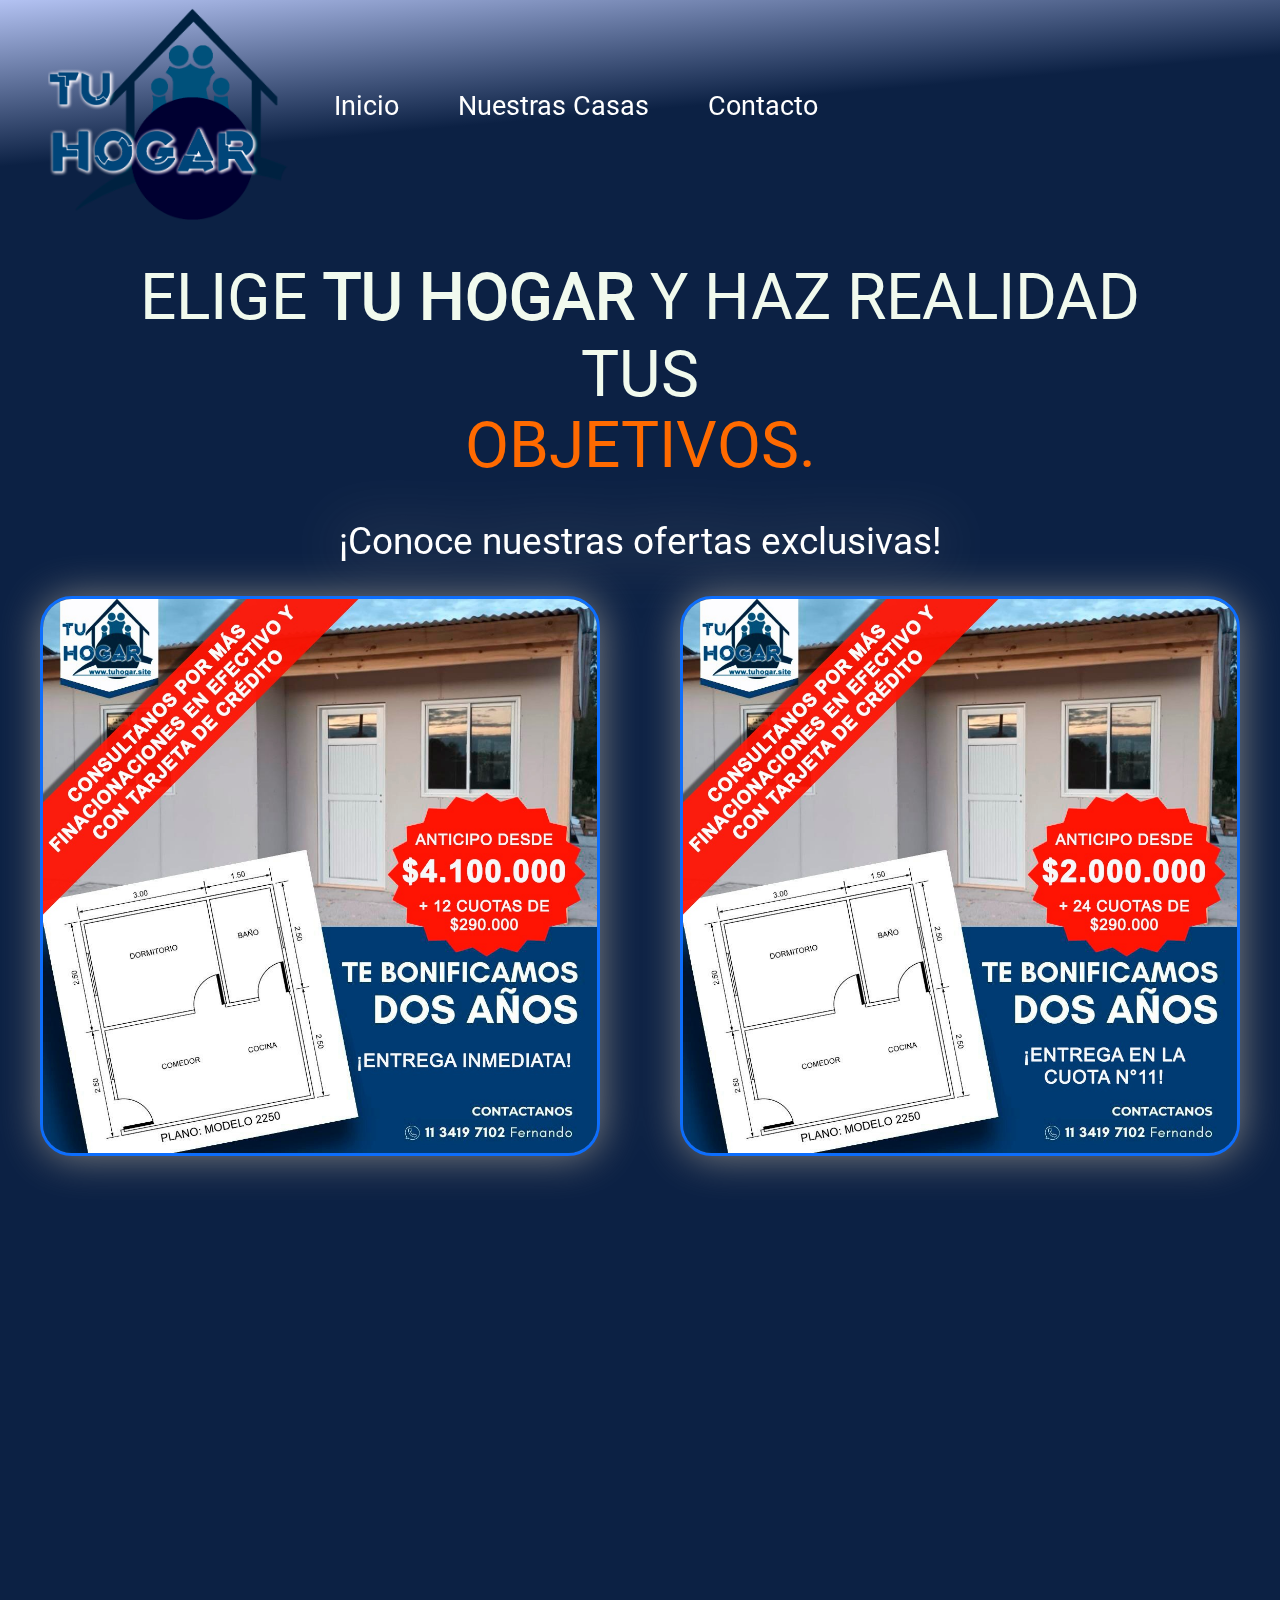
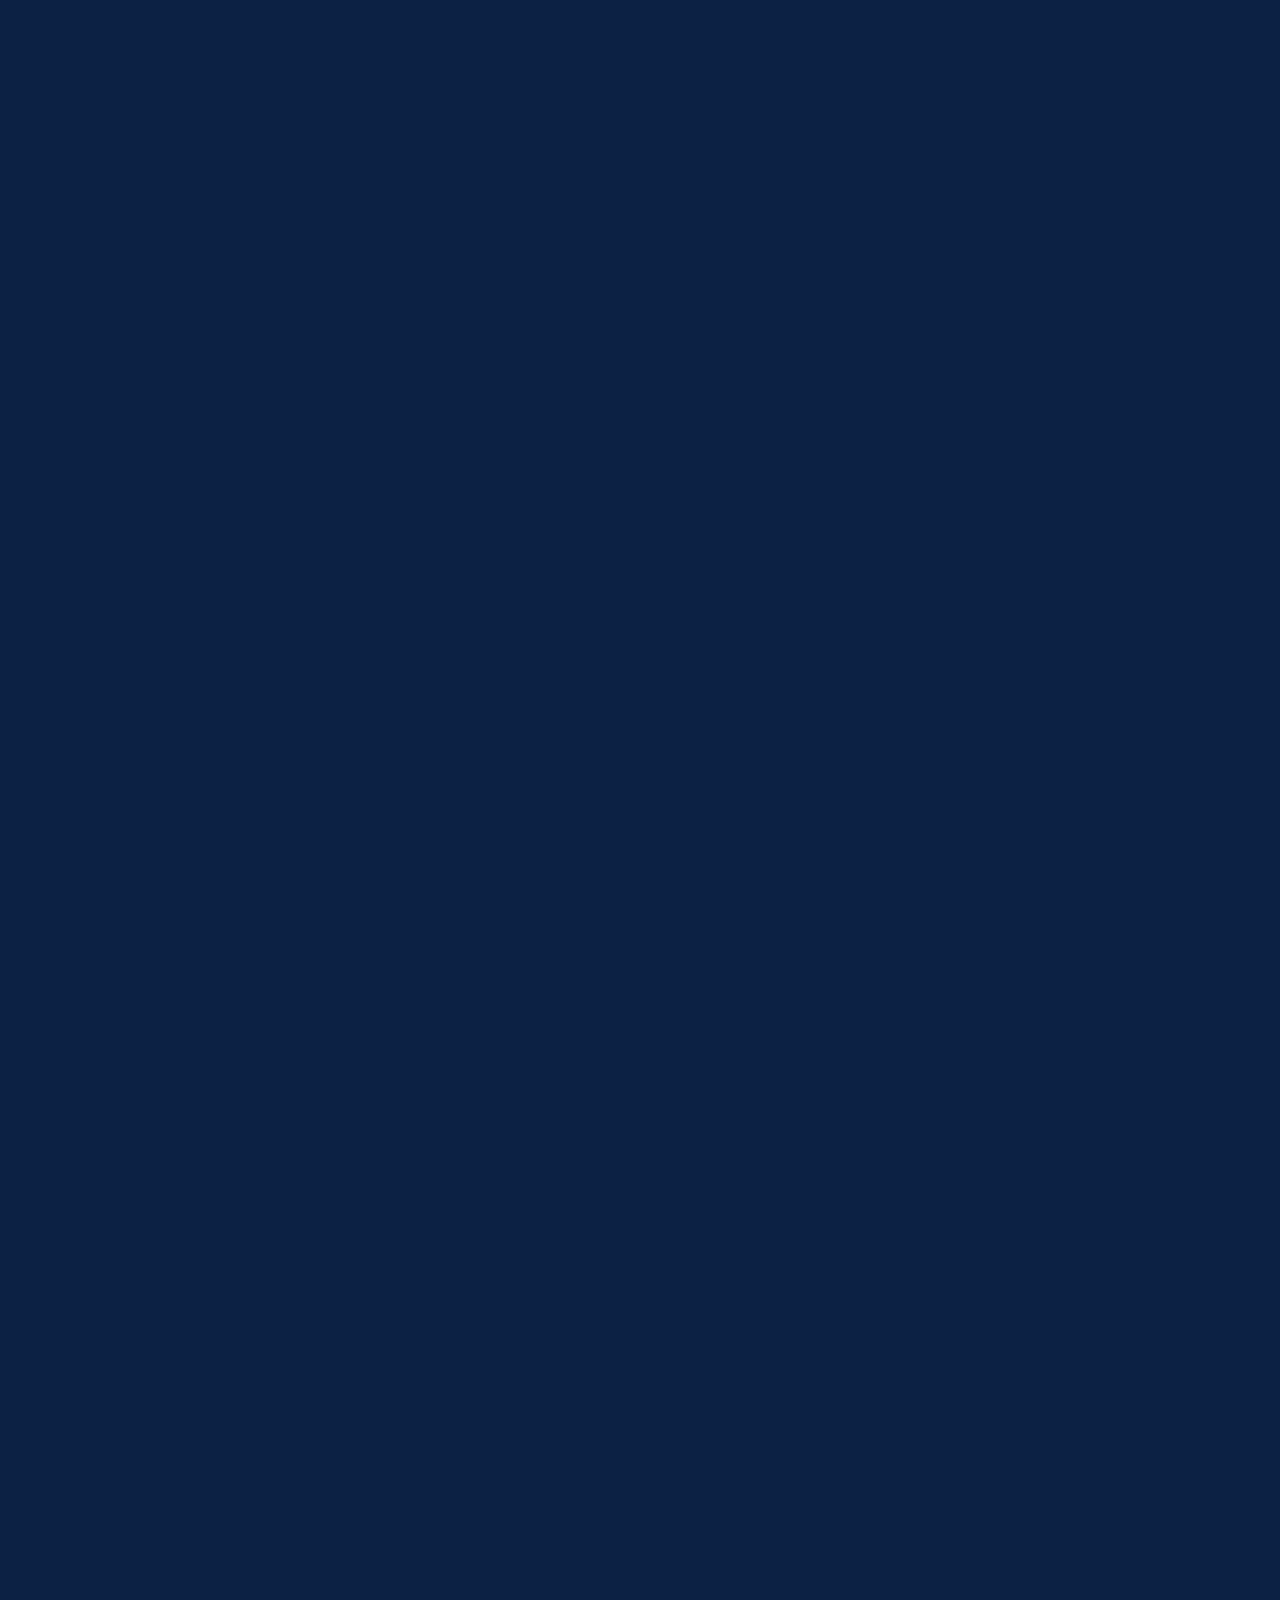
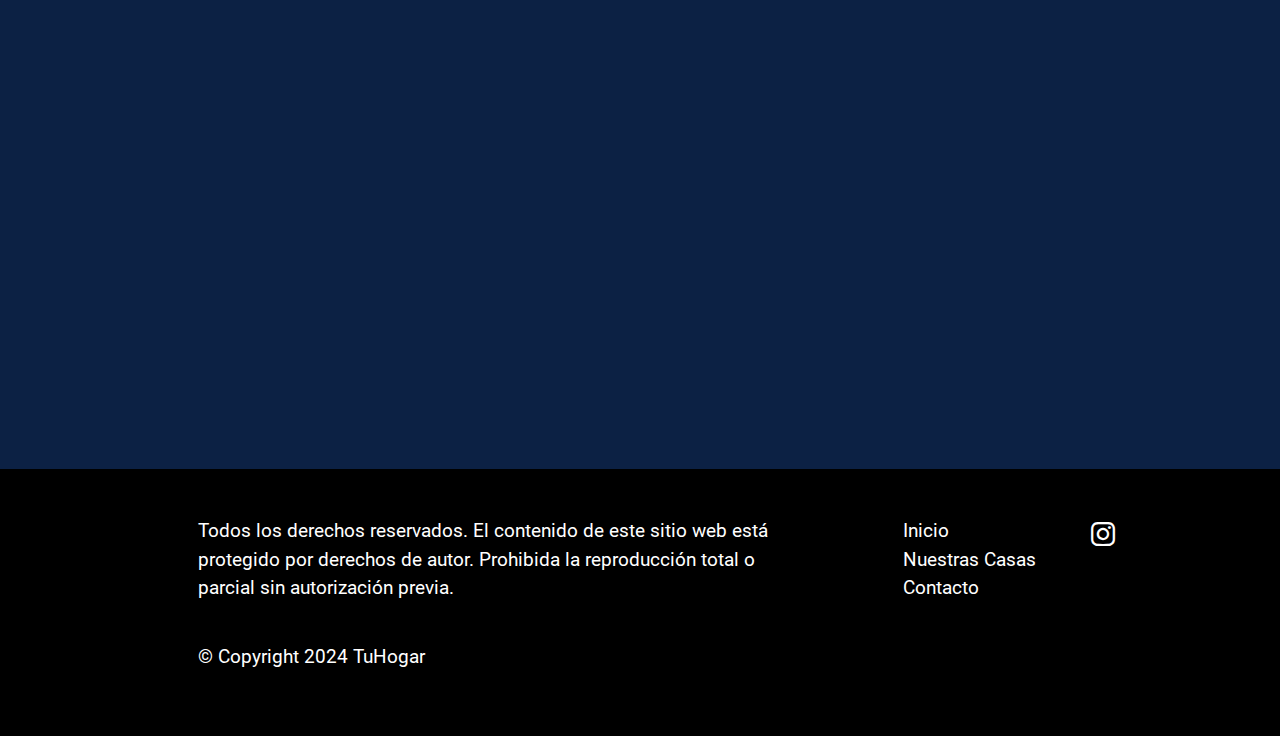
==== pages/casas.html @ a359ee70 "vuelta a version 2.0, cambio de metodologia publicidad en pagina" ====
<!DOCTYPE html>
<html lang="en">
<head>
    <meta charset="UTF-8">
    <meta name="viewport" content="width=device-width, initial-scale=1.0">
    <title>TuHogar</title>
    <meta name="description" content="Explora nuestra amplia selección de planos y casas disponibles en TuHogar. Encuentra el diseño perfecto para tu estilo de vida y necesidades. Descubre opciones innovadoras y calidad excepcional en cada detalle.">
    <meta name="keywords" content="Planos de casas, Diseños disponibles, Catálogo de viviendas, Modelos de casas, Selección de hogares, Variados diseños arquitectónicos, Casas en venta, Opciones de construcción, Galería de planos, Amplia oferta residencial">
    <meta name="google-adsense-account" content="ca-pub-9139772835260579">
    <link rel="shortcut icon" href="../images/tu-hogar-2024-logo-recortado.png" type="image/x-icon">
    <link rel="stylesheet" href="https://cdn.jsdelivr.net/npm/bootstrap-icons@1.11.2/font/bootstrap-icons.min.css">
    <link href="https://unpkg.com/aos@2.3.1/dist/aos.css" rel="stylesheet">
    <link rel="stylesheet" href="../css/bootstrap.min.css">
    <link rel="stylesheet" href="../css/estilos.css">
    <script async src="https://pagead2.googlesyndication.com/pagead/js/adsbygoogle.js?client=ca-pub-9139772835260579"
     crossorigin="anonymous"></script>
</head>
<body>
  <header class="encabezado" id="inicio">
    <a href="../index.html"><img src="../images/tu-hogar-2024-logo-recortado.png" alt="Logo Grande" class="logogrande" data-aos="fade-right" data-aos-duration="1800"></a>
    <a href="../index.html"><img src="../images/tu-hogar-2024-logo-recortado.png" alt="Logo Pequeño" class="logopequeno" data-aos="fade-right" data-aos-duration="1800"></a>
    <ul class="menu">
        <li data-aos="fade-down" data-aos-duration="700"><a href="../index.html" class="menu-button">Inicio</a></li>
        <li data-aos="fade-down" data-aos-duration="700"><a href="#inicio" class="menu-button">Nuestras Casas</a></li>
        <li data-aos="fade-down" data-aos-duration="800"><a href="./contacto.html" class="menu-button">Contacto</a></li>
    </ul>
    <nav class="navbar navbar-dark bg-transparent row col-7">
        <div class="container-fluid">
          <a class="navbar-brand" href="#"></a>
          <button class="navbar-toggler" type="button" data-bs-toggle="offcanvas" data-bs-target="#offcanvasDarkNavbar" aria-controls="offcanvasDarkNavbar" aria-label="Toggle navigation">
            <span class="navbar-toggler-icon"></span>
          </button>
          <div class="offcanvas offcanvas-end text-bg-dark" tabindex="-1" id="offcanvasDarkNavbar" aria-labelledby="offcanvasDarkNavbarLabel">
            <div class="offcanvas-header">
              <h5 class="offcanvas-title" id="offcanvasDarkNavbarLabel">TuHogar</h5>
              <button type="button" class="btn-close btn-close-white" data-bs-dismiss="offcanvas" aria-label="Close"></button>
            </div>
            <div class="offcanvas-body">
              <ul class="navbar-nav justify-content-end flex-grow-1 pe-3">
                <li class="nav-item">
                  <a class="nav-link active" aria-current="page" href="../index.html">Inicio</a>
                </li>
                <li class="nav-item">
                  <a class="nav-link" href="#inicio">Nuestras Casas</a>
                </li>
                <li class="nav-item">
                    <a class="nav-link" href="./contacto.html">Contacto</a>
                  </li>
                  </a>
                  </ul>
                </li>
              </ul>
            </div>
          </div>
        </div>
      </nav>
</header>
<!-- <div class="popup">
  <div class="contentBox">
      <div class="titleBox">
      <h1 class="poptitle">¡Imperdible!</h1>
          <button class="close-button">&times;</button>
      </div>
      <div class="imgBx">
        <a href="./oferta2250.html"><img src="../images/Ofertabonificado.png" alt="" class="oferta"></a>
      </div>
  </div>
</div> -->
    <main class="hero3">
      <div class="container">
        <h1 class="textocompleto">Elige <b>tu hogar</b> y haz realidad tus <div class="roller">
          <span id="rolltext" class="rolltext">Objetivos.<br/>
          Aspiraciones.<br/>
          Metas.<br/>
          </div>
          </h1>
        </div>
        <section class="ads2">
          <h2 class="ad-text2" data-aos="fade-right" data-aos-duration="1500">¡Conoce nuestras ofertas exclusivas!</h2>
              <div class="ad-grid2">
                  <div class="ads-div2" >
                    <a href="./oferta2250.html"><img src="../images/publicidades/Ofertabonificado.jpg" alt="Oferta todo bonificado 2 años" class="ad-img2 loyalty" data-aos="fade-down" data-aos-duration="1500"></a>
                    <a href="./oferta22502.html"><img src="../images/publicidades/Ofertabonificado2.jpg" alt="Oferta todo bonificado 2 años cuota 11" class="ad-img2 seguro" data-aos="fade-down" data-aos-duration="1800"></a>
                  </div>
              </div>
          </section>
      <ul class="cards">
        <li class="card-pos1">
          <div href="" class="card card-movement1" data-aos="fade-down" data-aos-duration="1100">
            <img src="../images/image-plano/1500-plano.jpeg" class="card__image" alt="" />
            <div class="card__overlay">
              <div class="card__header">
                <svg class="card__arc" xmlns="http://www.w3.org/2000/svg"><path /></svg>                     
                <div>
                  <h3 class="card__title">Vivienda 15.00m2</h3>
                  <p class="card-text">Un dormitorio.</p>
                  <p class="card-text">Un baño.</p>
                  <br>
                  <button onclick="redirectToPage1()" class="botonquiero">¡Lo quiero!</button>
                </div>
                <div>
                  <a href="../archives/Vivienda-15,00m2.pdf" download="TuHogar Vivienda 15,00m²"  class="botonquiero2">Descargar PDF.</a>
                </div>
              </div>
              <img src="../images/image-desc/1500-desc.jpg" class="card__description"/>  
            </div>
          </div>        
        </li>
        <li class="card-pos2"  data-aos="fade-down" data-aos-duration="1100">
          <div href="" class="card card-movement2">
            <img src="../images/image-plano/2250-plano.jpg" class="card__image" alt="" />
            <div class="card__overlay">
              <div class="card__header">
                <svg class="card__arc" xmlns="http://www.w3.org/2000/svg"><path /></svg>                     
                <div class="card__header-text">
                  <h3 class="card__title">Vivienda 22,50m2</h3>
                  <p class="card-text">Un dormitorio.</p>
                  <p class="card-text">Un baño.</p>
                  <p class="card-text">Cocina/comedor</p>
                  <button onclick="redirectToPage2()" class="botonquiero">¡Lo quiero!</button>
                </div>
                <div>
                  <a href="../archives/Vivienda-22,50m2.pdf" download="TuHogar Vivienda 22,50m²"  class="botonquiero2">Descargar PDF.</a>
                </div>
              </div>
              <img src="../images/image-desc/2250-desc.jpg" class="card__description"/>  
            </div>
          </div>       
        </li>
        <li class="card-pos3">
          <div href="" class="card card-movement3" data-aos="fade-down" data-aos-duration="1100">
            <img src="../images/image-plano/3600-plano.jpg" class="card__image" alt="" />
            <div class="card__overlay">
              <div class="card__header">
                <svg class="card__arc" xmlns="http://www.w3.org/2000/svg"><path /></svg>                     
                <div class="card__header-text">
                  <h3 class="card__title">Vivienda 36,00m2</h3>
                  <p class="card-text">Dos dormitorios.</p>
                  <p class="card-text">Un baño.</p>
                  <p class="card-text">Cocina/comedor.</p>
                  <button onclick="redirectToPage3()" class="botonquiero">¡Lo quiero!</button>
                </div>
                <div>
                  <a href="../archives/Vivienda-36,00m2.pdf" download="TuHogar Vivienda 36,00m²"  class="botonquiero2">Descargar PDF.</a>
                </div>
              </div>
              <img src="../images/image-desc/3600-desc.jpg" class="card__description"/>  
            </div>
          </div>       
        </li>
        <li class="card-pos4">
          <div href="" class="card card-movement4" data-aos="fade-down" data-aos-duration="1100">
            <img src="../images/image-plano/4320-plano.jpg" class="card__image" alt="" />
            <div class="card__overlay">
              <div class="card__header">
                <svg class="card__arc" xmlns="http://www.w3.org/2000/svg"><path /></svg>                     
                <div class="card__header-text">
                  <h3 class="card__title">Vivienda 43,20m2</h3>
                  <p class="card-text">Dos dormitorios.</p>
                  <p class="card-text">Un baño.</p>
                  <p class="card-text">Cocina y comedor</p>
                  <button onclick="redirectToPage4()" class="botonquiero">¡Lo quiero!</button>
                </div>
                <div>
                  <a href="../archives/Vivienda-43,20m2.pdf" download="TuHogar Vivienda 43,20m²"  class="botonquiero2">Descargar PDF.</a>
                </div>
              </div>
              <img src="../images/image-desc/4320-desc.jpg" class="card__description"/>  
            </div>
          </div>        
        </li>
        <li class="card-pos5">
          <div href="" class="card card-movement5" data-aos="fade-down" data-aos-duration="1100">
            <img src="../images/image-plano/5100-plano.jpg" class="card__image" alt="" />
            <div class="card__overlay">
              <div class="card__header">
                <svg class="card__arc" xmlns="http://www.w3.org/2000/svg"><path /></svg>                     
                <div class="card__header-text">
                  <h3 class="card__title">Vivienda 51,00m2</h3>
                  <p class="card-text">Tres dormitorios.</p>
                  <p class="card-text">Dos baños.</p>
                  <p class="card-text">Cocina y comedor.</p>
                  <button onclick="redirectToPage5()" class="botonquiero">¡Lo quiero!</button>
                </div>
                <div>
                  <a href="../archives/Vivienda-51,00m2.pdf" download="Tu Hogar Vivienda 51,00m²"  class="botonquiero2">Descargar PDF.</a>
                </div>
              </div>
              <img src="../images/image-desc/5100-desc.jpg" class="card__description"/>  
            </div>
          </div>        
        </li>
        <li class="card-pos6">
          <div href="" class="card card-movement6" data-aos="fade-down" data-aos-duration="1100">
            <img src="../images/image-plano/5760-plano.jpg" class="card__image" alt="" />
            <div class="card__overlay">
              <div class="card__header">
                <svg class="card__arc" xmlns="http://www.w3.org/2000/svg"><path /></svg>                     
                <div class="card__header-text">
                  <h3 class="card__title">Vivienda 57,60m2</h3>
                  <p class="card-text">Tres dormitorios.</p>
                  <p class="card-text">Un baño.</p>
                  <p class="card-text">Cocina/comedor y living.</p>
                  <button onclick="redirectToPage6()" class="botonquiero">¡Lo quiero!</button>
                </div>
                <div>
                  <a href="../archives/Vivienda-57,60m2.pdf" download="Tu Hogar Vivienda 57,60m²"  class="botonquiero2">Descargar PDF.</a>
                </div>
              </div>
              <img src="../images/image-desc/5760-desc.jpg" class="card__description"/>  
            </div>
          </div>        
        </li>
      </ul>
    </main>
    <footer class="footer">
      <div class="footer-1">
          <p>Todos los derechos reservados. El contenido de este sitio web está protegido por derechos de autor. Prohibida la reproducción total o parcial sin autorización previa.</p>
          <p class="copy">© Copyright 2024  TuHogar</p>
      </div>
      <div class="footerresp">
          <p class="copy">© Copyright 2024  TuHogar</p>
          <p>todos los derechos reservados</p>
      </div>
      <div class="footer-2">
          <ul>
              <li><a href="../index.html" class="footer-button">Inicio</a></li>
              <li><a href="#inicio" class="footer-button">Nuestras Casas</a></li>
              <li><a href="./contacto.html" class="footer-button">Contacto</a></li>
          </ul>
          
      </div>
      <div class="footer-4">
          <ul>
              <li><a href="https://www.instagram.com/tuhogar2024/"><i class="icon-red-social bi bi-instagram footer-button-social"></i></a></li>
          </ul>
      </div>
  </footer>
<script src="../js/bootstrap.bundle.min.js"></script>
<script src="https://unpkg.com/aos@2.3.1/dist/aos.js"></script>
<script>
    AOS.init();
</script>
<script>
      function redirectToPage1() {
    window.location.href = 'https://tuhogar.site/pages/contacto1.html';
}
    function redirectToPage2() {
    window.location.href = 'https://tuhogar.site/pages/contacto2.html';
}
    function redirectToPage3() {
    window.location.href = 'https://tuhogar.site/pages/contacto3.html';
}
    function redirectToPage4() {
    window.location.href = 'https://tuhogar.site/pages/contacto4.html';
}
    function redirectToPage5() {
    window.location.href = 'https://tuhogar.site/pages/contacto5.html';
}
function redirectToPage6() {
    window.location.href = 'https://tuhogar.site/pages/contacto6.html';
}

const popup = document.querySelector(".popup");
const close = document.querySelector(".close-button")

window.onload = function(){
    setTimeout(function(){
        popup.style.display = "block"
    }, 2000)
}

close.addEventListener("click", () => {
    popup.style.display = "none"
})

</script>
</body>
</html>
---- css/estilos.css ----
@font-face {
  font-family: "roboto";
  src: url(../font/Roboto-Regular.ttf);
}
* {
  margin: 0;
  margin-bottom: 0;
  padding: 0;
  box-sizing: border-box;
  font-family: roboto, sans-serif;
}

ul {
  list-style-type: none;
}

.encabezado {
  background: linear-gradient(175deg, #B3C2F2 0%, #0C2144 49%);
  display: flex;
  color: white;
  align-items: center;
  padding: 0.5rem 3rem;
}
.encabezado .logogrande {
  width: 15rem;
}
.encabezado .logopequeno {
  width: 10rem;
  position: relative;
}
.encabezado .navbar {
  position: absolute;
  right: 2rem;
}
.encabezado .navbar .offcanvas-title {
  font-size: 1.8rem;
}
.encabezado .navbar .nav-item {
  font-size: 1.5rem;
}
.encabezado .menu {
  display: flex;
  gap: 2rem;
  font-size: 1.7rem;
}
.encabezado .menu .menu-button {
  color: #ffffff;
  text-decoration: none;
  background: transparent;
  border: none;
  padding: 0.5em 0.5em;
  position: relative;
  transition: 0.5s ease;
  cursor: pointer;
}
.encabezado .menu .menu-button::before {
  content: "";
  position: absolute;
  left: 0;
  bottom: 0;
  height: 2px;
  width: 0;
  background-color: #A24936;
  transition: 0.5s ease;
}
.encabezado .menu .menu-button:hover {
  font-size: 1.85rem;
  transition-delay: 0.3s;
}
.encabezado .menu .menu-button:hover::before {
  width: 100%;
}
.encabezado .menu .menu-button::after {
  content: "";
  position: absolute;
  left: 0;
  bottom: 0;
  height: 0;
  width: 100%;
  background-color: #A24936;
  transition: 0.4s ease;
  z-index: -1;
}
.encabezado .menu .menu-button:hover::after {
  height: 100%;
  transition-delay: 0.4s;
  color: #f0f8ff;
}

@media (min-width: 1193px) {
  .navbar {
    display: none;
  }
  .logopequeno {
    display: none;
  }
}
@media (max-width: 1192px) {
  .menu-button {
    display: none;
  }
  .navbar {
    display: show;
    flex: 19rem;
  }
  .logogrande {
    display: none;
  }
  .logopequeno {
    display: show;
  }
}
.hero {
  background-color: #0C2144;
  color: #ffffff;
  display: grid;
  grid-template-columns: 5fr 1fr 1.2fr;
  /* 5fr 1fr 0.5fr para FHD */
  /* 5fr 1fr 1.2fr para QHD*/
  padding: 2rem;
  text-align: center;
  align-items: center;
  transition: 1s;
  /*bg*/
  /*txt*/
  /*success*/
}
.hero .hero-title {
  font-size: 3rem;
}
.hero .hero-text {
  font-size: 2rem;
  margin-top: 0.5rem;
}
.hero .hero-button {
  display: flex;
  justify-content: space-around;
}
.hero .hero-button-mobile {
  font-size: 2rem;
  display: inline-block;
  color: #ffffff;
  padding: 0.5rem;
  margin-top: 1rem;
  margin-bottom: 1rem;
  border-radius: 2rem;
  text-decoration: none;
  transition: 0.5s;
}
.hero .hero-button-mobile::before {
  margin-left: auto;
}
.hero .hero-button-mobile::after, .hero .hero-button-mobile::before {
  content: "";
  width: 0%;
  height: 3px;
  background: #A24936;
  display: block;
  transition: 0.8s;
}
.hero .hero-button-mobile:hover::after, .hero .hero-button-mobile:hover::before {
  width: 100%;
}
.hero .hero-button-mobile:hover {
  font-size: 2.5rem;
}
.hero .hero-button button {
  width: 550px;
  height: 50px;
  background-color: #0C2144;
  color: #ffffff;
  position: relative;
  overflow: hidden;
  font-size: 2rem;
  letter-spacing: 1px;
  font-weight: 500;
  text-transform: uppercase;
  transition: all 0.5s ease;
  cursor: pointer;
  border: 0;
  display: flex;
  align-items: center;
  justify-content: center;
  text-align: center;
  border-radius: 3px;
}
.hero .hero-button button:before, .hero .hero-button button:after {
  content: "";
  position: absolute;
  width: 0;
  height: 2px;
  background-color: #44d8a4;
  transition: all 0.3s cubic-bezier(0.35, 0.1, 0.25, 1);
}
.hero .hero-button button:before {
  right: 0;
  top: 0;
  transition: all 0.5s cubic-bezier(0.35, 0.1, 0.25, 1);
}
.hero .hero-button button:after {
  left: 0;
  bottom: 0;
}
.hero .hero-button button span {
  width: 100%;
  height: 100%;
  position: absolute;
  left: 0;
  top: 0;
  margin: 0;
  padding: 0;
  z-index: 1;
}
.hero .hero-button button span:before, .hero .hero-button button span:after {
  content: "";
  position: absolute;
  width: 2px;
  height: 0;
  background-color: #31be8d;
  transition: all 0.3s cubic-bezier(0.35, 0.1, 0.25, 1);
}
.hero .hero-button button span:before {
  right: 0;
  top: 0;
  transition: all 0.5s cubic-bezier(0.35, 0.1, 0.25, 1);
}
.hero .hero-button button span:after {
  left: 0;
  bottom: 0;
}
.hero .hero-button button p {
  padding: 0;
  margin: 0;
  transition: all 0.4s cubic-bezier(0.35, 0.1, 0.25, 1);
  position: absolute;
  width: 100%;
  height: 100%;
}
.hero .hero-button button p:before, .hero .hero-button button p:after {
  position: absolute;
  width: 100%;
  transition: all 0.4s cubic-bezier(0.35, 0.1, 0.25, 1);
  z-index: 1;
  left: 0;
}
.hero .hero-button button p:before {
  content: attr(data-title);
  top: 50%;
  transform: translateY(-50%);
}
.hero .hero-button button p:after {
  content: attr(data-text);
  top: 150%;
  color: #ffffff;
}
.hero .hero-button button:hover:before, .hero .hero-button button:hover:after {
  width: 100%;
}
.hero .hero-button button:hover span {
  z-index: 1;
}
.hero .hero-button button:hover span:before, .hero .hero-button button:hover span:after {
  height: 100%;
}
.hero .hero-button button:hover p:before {
  top: -100%;
  transform: rotate(0deg);
}
.hero .hero-button button:hover p:after {
  top: 50%;
  transform: translateY(-50%);
}
.hero .hero-button button.start {
  background-color: #44d8a4;
  box-shadow: 0px 5px 10px -10px rgba(0, 0, 0, 0.2);
  transition: all 0.2s ease;
}
.hero .hero-button button.start p:before {
  top: -50%;
  transform: rotate(5deg);
}
.hero .hero-button button.start p:after {
  color: white;
  transition: all 0s ease;
  content: attr(data-start);
  top: 50%;
  transform: translateY(-50%);
  animation: start 0.3s ease;
  animation-fill-mode: forwards;
}
@keyframes start {
  from {
    top: -50%;
  }
}
.hero .hero-button button.start:hover:before, .hero .hero-button button.start:hover:after {
  display: none;
}
.hero .hero-button button.start:hover span {
  display: none;
}
.hero .hero-button button:active {
  outline: none;
  border: none;
}
.hero .hero-button button:focus {
  outline: 0;
}

.render1 {
  width: 45rem;
  border: solid 1rem;
  border-color: rgba(179, 194, 242, 0.1882352941);
  transition: 1s;
}

.bi-arrow-down-short {
  font-size: 4rem;
  margin: 0;
  padding: 0;
}

@media (max-width: 1305px) {
  .hero-grid {
    grid-template-columns: 1fr 1fr;
    grid-template-rows: 1fr 1fr;
    row-gap: 0rem;
  }
  .hero-left-grid {
    grid-column: 1/3;
    grid-row: 1/2;
  }
  .render-grid {
    position: relative;
    width: 45rem;
    bottom: 5rem;
  }
  .hero-right-grid {
    grid-row: 2/3;
    grid-column: 1/3;
  }
}
@media (max-width: 1110px) {
  .render-grid {
    width: 35rem;
    bottom: 2rem;
  }
}
@media (max-width: 592px) {
  .hero .hero-grid {
    grid-template-columns: 1fr 1fr;
    grid-template-rows: 1fr 1fr;
    row-gap: 1rem;
  }
  .hero .hero-left-grid {
    grid-column: 1/3;
    grid-row: 1/2;
  }
  .hero .render-grid {
    width: 30rem;
  }
  .hero .hero-right-grid {
    grid-row: 2/3;
    grid-column: 1/3;
  }
}
@media (min-width: 564px) {
  .hero .hero-button-mobile1 {
    display: none;
  }
}
@media (max-width: 563px) {
  .hero .hero-button {
    display: none;
  }
}
@media (max-width: 545px) {
  .hero .render-grid {
    width: 27rem;
  }
}
@media (max-width: 493px) {
  .hero .render-grid {
    width: 25rem;
  }
}
@media (max-width: 466px) {
  .hero .render-grid {
    width: 22rem;
  }
}
@media (max-width: 390px) {
  .hero .render-grid {
    width: 20.5rem;
  }
}
@media (max-width: 375px) {
  .hero .render-grid {
    width: 19rem;
  }
}
.funcion1 {
  padding: 0.8rem;
  display: flex;
  justify-content: center;
  background-color: #AAABBC;
}

.funcionamiento {
  display: grid;
  grid-template-columns: 4fr 6fr 3fr;
  -moz-column-gap: 1rem;
       column-gap: 1rem;
  row-gap: 2rem;
  text-align: end;
  align-items: center;
  background-color: #AAABBC;
}
.funcionamiento .text-hacer {
  font-size: 1.7rem;
  padding: 2rem;
  text-align: center;
}
.funcionamiento .hacer-texto {
  grid-column: 2/4;
}
.funcionamiento .hacer-foto {
  grid-column: 1/2;
}
.funcionamiento .casa {
  width: 50rem;
}

.funcionamiento2 {
  display: grid;
  grid-template-columns: 4fr 6fr 3fr;
  -moz-column-gap: 1rem;
       column-gap: 1rem;
  row-gap: 2rem;
  text-align: end;
  align-items: center;
  background-color: #AAABBC;
}
.funcionamiento2 .text-hacer2 {
  font-size: 1.7rem;
  padding: 2rem;
  text-align: center;
}
.funcionamiento2 .hacer-texto2 {
  grid-column: 1/3;
  grid-row: 1;
}
.funcionamiento2 .hacer-foto2 {
  grid-column: 3/4;
}
.funcionamiento2 .casa2 {
  width: 50rem;
  margin-bottom: 1rem;
}

.funcion2 {
  display: flex;
  text-align: center;
}

@media (max-width: 1490px) {
  .funcionamiento .casa {
    width: 35rem;
  }
  .funcionamiento .text-hacer {
    font-size: 1.5rem;
  }
  .funcionamiento2 .casa2 {
    width: 35rem;
  }
  .funcionamiento2 .text-hacer2 {
    font-size: 1.5rem;
  }
}
@media (max-width: 1110px) {
  .funcionamiento {
    grid-template-columns: 1fr;
    grid-template-rows: 1fr;
    align-items: normal;
    text-align: start;
  }
  .funcionamiento .casa {
    width: 48rem;
  }
  .funcionamiento .hacer-foto {
    grid-column: 1;
    grid-row: 1;
    padding-left: 11rem;
    position: relative;
    top: 3em;
  }
  .funcionamiento .hacer-texto {
    grid-column: 1;
    grid-row: 2;
  }
  .funcionamiento2 {
    grid-template-columns: 1fr;
    grid-template-rows: 1fr;
    align-items: normal;
    text-align: start;
  }
  .funcionamiento2 .casa2 {
    width: 48rem;
  }
  .funcionamiento2 .hacer-foto2 {
    grid-column: 1;
    grid-row: 1;
    padding-left: 11rem;
    position: relative;
    top: 3em;
  }
  .funcionamiento2 .hacer-texto2 {
    grid-column: 1;
    grid-row: 2;
  }
}
@media (max-width: 832px) {
  .funcionamiento {
    grid-template-columns: 1fr;
    align-items: normal;
    text-align: start;
  }
  .funcionamiento .hacer-texto {
    grid-column: 2/3;
    grid-row: 1/2;
  }
  .funcionamiento .hacer-foto {
    display: none;
  }
  .funcionamiento2 {
    grid-template-columns: 1fr;
    align-items: normal;
    text-align: start;
  }
  .funcionamiento2 .hacer-texto2 {
    grid-column: 2/3;
    grid-row: 1/2;
  }
  .funcionamiento2 .hacer-foto2 {
    display: none;
  }
}
@media (max-width: 362px) {
  .funcionamiento .text-hacer {
    font-size: 1.2rem;
  }
  .funcionamiento2 .text-hacer2 {
    font-size: 1.2rem;
  }
}
.footer {
  display: flex;
  background-color: #000000;
  color: #ffffff;
  padding: 3rem;
  gap: 1rem;
}
.footer .copy {
  margin-top: 40px;
}
.footer .footer-1 {
  flex: 1.7;
  font-size: 1.2rem;
  margin-left: 150px;
}
.footer .footer-2 {
  flex: 0.5;
  font-size: 1.2rem;
  margin-left: 70px;
}
.footer .footer-2 .footer-button {
  color: white;
  text-decoration: none;
}
.footer .footer-2 .footer-button:hover {
  font-size: 1.3rem;
  color: #AAABBC;
  transition: 0.5s;
}
.footer .footer-4 {
  flex: 0.5;
  font-size: 1.2rem;
}
.footer .footer-4 .icon-red-social {
  font-size: 1.5rem;
  transition: 1s;
}
.footer .footer-4 .footer-button-social {
  color: #ffffff;
  text-decoration: none;
}
.footer .footer-4 .footer-button-social:hover {
  font-size: 1.8rem;
  color: #AAABBC;
  transition: 0.5s;
}

@media (min-width: 1101px) {
  .footerresp {
    display: none;
  }
}
@media (max-width: 1100px) {
  .footer-1 {
    display: none;
  }
  .footer-4 {
    text-align: center;
  }
}
@media (max-width: 610px) {
  .footer-2 {
    display: none;
  }
  .footer-4 {
    text-align: end;
  }
}
.hero2 {
  background-color: #0C2144;
  color: #ffffff;
  text-align: center;
  align-items: center;
}
.hero2 .carru {
  border-style: solid;
  border-radius: 0.5rem;
}
.hero2 .titulopro3 {
  display: inline-block;
  position: relative;
  padding: 1rem;
  margin: 0.5rem;
  border: 0.2rem;
  border-color: #AAABBC;
  border-style: solid;
}
.hero2 .proyecto {
  font-size: 3rem;
  padding: 2rem;
}
.hero2 .proyectos {
  display: grid;
  grid-template-columns: 1fr 1fr 1fr 1fr;
  grid-template-rows: 1fr;
  -moz-column-gap: 2rem;
       column-gap: 2rem;
}
.hero2 .tarjeta1 {
  background-color: #AAABBC;
  border: solid;
  border-color: #A24936;
  border-radius: 1%;
  border-style: dashed;
  grid-column: 2/3;
}
.hero2 .tarjeta2 {
  background-color: #AAABBC;
  border: solid;
  border-color: #A24936;
  border-radius: 1%;
  border-style: dashed;
  grid-column: 3/4;
}
.hero2 .renderspro {
  padding: 1rem;
  width: 45rem;
}
.hero2 .explicativo {
  font-size: 1rem;
  justify-content: center;
}

@media (min-width: 601px) {
  .carruresp {
    display: none;
  }
}
@media (max-width: 600px) {
  .carrupc {
    display: none;
  }
  .carruresp {
    display: show;
  }
}
@media (max-width: 550px) {
  .titulopro3 {
    font-size: 1.2rem;
  }
}
.maincon {
  background-color: #0C2144;
  color: #ffffff;
}
.maincon .formstyle {
  display: flex;
  flex-direction: column;
  align-items: center;
  padding-bottom: 2rem;
}

.form {
  max-width: 400px;
  width: 100%;
  background-color: #fff;
  padding: 20px;
  box-shadow: 0px 0px 0px 4px rgba(52, 52, 53, 0.185);
  display: flex;
  flex-direction: column;
  border-radius: 10px;
}
.form .title {
  text-align: center;
  font-size: 2rem;
  margin-bottom: 20px;
  color: #1a202c;
}
.form .label {
  color: rgb(0, 0, 0);
  margin-bottom: 4px;
}
.form .input {
  padding: 10px;
  margin-bottom: 20px;
  width: 100%;
  font-size: 1rem;
  color: #4a5568;
  outline: none;
  border: 1px solid transparent;
  border-radius: 4px;
  transition: all 0.2s ease-in-out;
}
.form .input:focus {
  background-color: #fff;
  box-shadow: 0 0 0 2px #cbd5e0;
}
.form .input:valid {
  border: 1px solid #0C2144;
}
.form .input:invalid {
  border: 1px solid rgba(14, 14, 14, 0.205);
}
.form .input2 {
  padding: 10px;
  margin-bottom: 20px;
  width: 100%;
  font-size: 1rem;
  color: #1a202c;
  outline: none;
  border: 1px solid transparent;
  border-radius: 4px;
  transition: all 0.2s ease-in-out;
}
.form .input3 {
  padding: 10px;
  margin-bottom: 20px;
  width: 100%;
  font-size: 1.9rem;
  color: #1a202c;
  outline: none;
  border: 1px solid transparent;
  border-radius: 4px;
  transition: all 0.2s ease-in-out;
}
.form .oferta {
  color: rgb(0, 0, 0);
  font-size: 2rem;
}
.form .submit {
  background-color: #1a202c;
  color: #fff;
  border: none;
  border-radius: 4px;
  padding: 10px 20px;
  font-size: 1.2rem;
  cursor: pointer;
  transition: all 0.2s ease-in-out;
}

@media (max-width: 403px) {
  .form {
    max-width: 320px;
  }
}
.hero3 {
  background-color: #0C2144;
  color: #ffffff;
  padding: 1em;
}

.cards {
  display: grid;
  grid-template-columns: 2fr 2fr;
  grid-template-rows: 1fr 1fr;
  justify-content: center;
  padding: 3em;
  gap: 3em;
  list-style-type: none;
  transition: 2s;
  filter: drop-shadow(1px 1px 30px black);
}
.cards .card-pos1 {
  grid-column: 1;
  grid-row: 1;
}
.cards .card-pos2 {
  grid-column: 2;
  grid-row: 1;
}
.cards .card-pos3 {
  grid-column: 3;
  grid-row: 1;
}
.cards .card-pos4 {
  grid-column: 1;
  grid-row: 2;
}
.cards .card-pos5 {
  grid-column: 2;
  grid-row: 2;
}
.cards .card-pos6 {
  grid-column: 3;
  grid-row: 2;
}
.cards .text-venta {
  font-size: 5rem;
}
.cards .card {
  width: 40rem;
  height: 100%;
  position: relative;
  border-radius: calc(var(--curve) * 1px);
  overflow: hidden;
  text-decoration: none;
  border: solid;
  border-color: rgba(33, 34, 34, 0.414);
  border-width: 0.5em;
}
.cards .card:hover .card__overlay {
  transform: translateY(0);
}
.cards .card:hover .card__header {
  transform: translateY(0);
}
.cards .card .card__image {
  transition: 2s;
}
.cards .card .card__overlay {
  position: absolute;
  bottom: 0;
  left: 0;
  right: 0;
  top: 0;
  z-index: 1;
  border-radius: calc(var(--curve) * 1px);
  background-color: white;
  transform: translateY(100%);
  transition: 1s ease-in-out;
}
.cards .card .card__header {
  position: relative;
  display: flex;
  align-items: center;
  gap: 2em;
  padding: 0.5em;
  border-radius: calc(var(--curve) * 1px) 0 0 0;
  background-color: rgb(187, 187, 187);
  transform: translateY(-100%);
  transition: 1s ease-in-out;
}
.cards .card .card__arc {
  position: absolute;
  bottom: 100%;
  right: 0;
  z-index: 1;
  transition: 2s;
}
.cards .card .card__title {
  display: flex;
  text-shadow: 8px 8px 15px black;
  font-size: 1.9em;
  text-align: center;
  align-items: center;
  justify-content: center;
  margin: 0 0 0.3em;
  color: black;
  transition: 2s;
}
.cards .card .card-text {
  display: flex;
  text-shadow: 8px 8px 15px black;
  font-size: 1.1em;
  text-align: center;
  align-items: start;
  justify-content: start;
  margin: 0 0 0.3em;
  color: black;
  transition: 2s;
}
.cards .card .card__description {
  color: black;
  overflow: hidden;
  width: 100%;
}
.cards .card-movement1 {
  z-index: 2;
}
.cards .card-movement2 {
  z-index: 1;
}
.cards .card-movement3 {
  z-index: 3;
}
.cards .card-movement4 {
  z-index: 4;
}
.cards .card-movement5 {
  z-index: 5;
}
.cards .botonquiero {
  display: hide;
  position: relative;
  background-color: #0C2144;
  border: none;
  color: white;
  padding: 15px 32px;
  text-align: center;
  text-decoration: none;
  display: inline-block;
  font-size: 2.2em;
  margin: 4px 2px;
  cursor: pointer;
  border-radius: 10px;
  position: relative;
  left: 10em;
  bottom: 3em;
  border: unset;
  border-radius: 15px;
  color: #212121;
  z-index: 1;
  background: #e8e8e8;
  position: relative;
  font-weight: 1000;
  box-shadow: 4px 8px 19px -3px rgba(0, 0, 0, 0.27);
  transition: all 250ms;
  overflow: hidden;
}
.cards .botonquiero::before {
  content: "";
  position: absolute;
  top: 0;
  left: 0;
  height: 100%;
  width: 0;
  border-radius: 15px;
  background-color: #212121;
  z-index: -1;
  box-shadow: 4px 8px 19px -3px rgba(0, 0, 0, 0.27);
  transition: all 250ms;
}
.cards .botonquiero:hover {
  color: #e8e8e8;
}
.cards .botonquiero:hover::before {
  width: 100%;
}
.cards .botonquiero2 {
  display: hide;
  position: relative;
  background-color: #0C2144;
  border: none;
  color: white;
  padding: 7px 10px;
  text-align: center;
  text-decoration: none;
  display: inline-block;
  font-size: 1em;
  cursor: pointer;
  border-radius: 10px;
  position: relative;
  right: 17em;
  top: 6em;
  border: unset;
  border-radius: 15px;
  color: #212121;
  z-index: 1;
  background: #e8e8e8;
  position: relative;
  font-weight: 1000;
  box-shadow: 4px 8px 19px -3px rgba(0, 0, 0, 0.27);
  transition: all 250ms;
  overflow: hidden;
}
.cards .botonquiero2::before {
  content: "";
  position: absolute;
  top: 0;
  left: 0;
  height: 100%;
  width: 0;
  border-radius: 15px;
  background-color: #212121;
  z-index: -1;
  box-shadow: 4px 8px 19px -3px rgba(0, 0, 0, 0.27);
  transition: all 250ms;
}
.cards .botonquiero2:hover {
  color: #e8e8e8;
}
.cards .botonquiero2:hover::before {
  width: 100%;
}

.popup {
  z-index: 999999;
  position: fixed;
  top: 50%;
  left: 50%;
  transform: translate(-50%, -50%) scale(1);
  display: none;
  transition: 200ms;
}

.contentBox {
  display: flex;
  flex-direction: column;
  position: relative;
  border: 2px solid black;
  border-radius: 10px;
  background: #fff;
  border-radius: 20px;
  display: flex;
  box-shadow: 0 5px 15px rgba(0, 0, 0, 0.1);
}

.titleBox {
  padding: 10px 15px;
  display: flex;
  justify-content: space-between;
  align-items: center;
  border-bottom: 2px solid black;
  font-size: 1.3rem;
  font-weight: bold;
}

.close-button {
  cursor: pointer;
  border: none;
  outline: none;
  background: none;
  font-size: 1.5rem;
  font-weight: bold;
}

.poptitle {
  color: black;
}

.popup2 {
  z-index: 999999;
  position: fixed;
  top: 50%;
  left: 50%;
  transform: translate(-50%, -50%) scale(1);
  display: none;
  transition: 200ms;
}

.contentBox2 {
  display: flex;
  flex-direction: column;
  position: relative;
  border: 2px solid black;
  border-radius: 10px;
  background: #fff;
  border-radius: 20px;
  display: flex;
  box-shadow: 0 5px 15px rgba(0, 0, 0, 0.1);
}

.titleBox2 {
  padding: 10px 15px;
  display: flex;
  justify-content: space-between;
  align-items: center;
  border-bottom: 2px solid black;
  font-size: 1.3rem;
  font-weight: bold;
}

.close-button2 {
  cursor: pointer;
  border: none;
  outline: none;
  background: none;
  font-size: 1.5rem;
  font-weight: bold;
}

.oferta {
  padding: 1rem;
  border-radius: 25px;
}

.main {
  height: 100vh;
  width: 100%;
  display: flex;
  align-items: center;
  justify-content: center;
  text-align: center;
}

.textocompleto {
  text-align: center;
  text-transform: uppercase;
  color: #F1FAEE;
  font-size: 4rem;
  padding: 1rem;
}

.roller {
  height: 4.125rem;
  line-height: 4rem;
  position: relative;
  overflow: hidden;
  width: 100%;
  display: flex;
  justify-content: center;
  align-items: center;
  color: #ff6a00;
}

.rolltext {
  position: absolute;
  top: 0;
  animation: slide 10s infinite;
}

@keyframes slide {
  0% {
    top: 0;
  }
  25% {
    top: -4rem;
  }
  50% {
    top: -8rem;
  }
}
@media (max-width: 2030px) {
  .cards .card {
    width: 30rem;
  }
  .cards .card .card__description {
    color: black;
    overflow: hidden;
  }
  .cards .botonquiero {
    left: 7em;
    bottom: 2.5em;
    font-size: 2em;
  }
}
@media (max-width: 1566px) {
  .cards .card {
    width: 27rem;
  }
  .cards .card .card__title {
    font-size: 1.8em;
  }
  .cards .botonquiero {
    left: 9em;
    bottom: 3.8em;
    font-size: 1.5em;
  }
  .cards .botonquiero2 {
    top: 4em;
    right: 16em;
    font-size: 1.01em;
  }
}
@media (max-width: 1410px) {
  .cards .card {
    width: 25rem;
  }
  .cards .card .card__title {
    font-size: 1.6em;
  }
  .cards .botonquiero {
    left: 8.9em;
    bottom: 4em;
    font-size: 1.4em;
  }
  .cards .botonquiero2 {
    top: 6em;
    right: 16.5em;
    font-size: 0.9em;
  }
}
@media (max-width: 1380px) {
  .cards {
    grid-template-columns: 2fr 1fr 1fr 2fr;
    grid-template-rows: 1fr 1fr;
    justify-content: center;
  }
  .cards .card {
    width: 35rem;
  }
  .cards .card .card__title {
    font-size: 1.2em;
  }
  .cards .card .card-text {
    font-size: 0.85em;
  }
  .cards .botonquiero {
    left: 8.5em;
    bottom: 4em;
    font-size: 1.2em;
  }
  .cards .botonquiero2 {
    top: 5.5em;
    right: 15em;
    font-size: 0.85em;
  }
  .cards .card-pos1 {
    grid-column: 2;
    grid-row: 1;
  }
  .cards .card-pos2 {
    grid-column: 3;
    grid-row: 1;
  }
  .cards .card-pos3 {
    grid-column: 2;
    grid-row: 2;
  }
  .cards .card-pos4 {
    grid-column: 3;
    grid-row: 2;
  }
  .cards .card-pos5 {
    grid-column: 2;
    grid-row: 3;
  }
  .cards .card-pos6 {
    grid-column: 3;
    grid-row: 3;
  }
  .oferta {
    width: 30rem;
  }
}
@media (max-width: 1310px) {
  .cards .card {
    width: 30rem;
  }
  .cards .card .card__title {
    font-size: 1.3em;
  }
  .cards .card .card-text {
    font-size: 0.91em;
  }
  .cards .botonquiero {
    left: 8.5em;
    bottom: 4em;
    font-size: 1.2em;
  }
  .cards .botonquiero2 {
    top: 5.5em;
    right: 15em;
    font-size: 0.85em;
  }
}
@media screen and (max-width: 1034px) {
  .cards .card {
    width: 26rem;
  }
}
@media screen and (max-width: 912px) {
  .cards .card {
    width: 22rem;
  }
}
@media (max-width: 768px) {
  .cards {
    grid-template-columns: 2fr 1fr 1fr 2fr;
    grid-template-rows: 1fr 1fr;
    justify-content: center;
  }
  .cards .card {
    width: 20rem;
  }
  .cards .card .card__title {
    font-size: 1.05em;
  }
  .cards .card .card-text {
    font-size: 0.75em;
  }
  .cards .botonquiero {
    left: 12em;
    bottom: 6em;
    font-size: 0.8em;
  }
  .cards .botonquiero2 {
    bottom: 5em;
    top: 4.5em;
    right: 12.5em;
    font-size: 0.85em;
  }
  .cards .card-pos1 {
    grid-column: 2;
    grid-row: 1;
  }
  .cards .card-pos2 {
    grid-column: 3;
    grid-row: 1;
  }
  .cards .card-pos3 {
    grid-column: 2;
    grid-row: 2;
  }
  .cards .card-pos4 {
    grid-column: 3;
    grid-row: 2;
  }
  .cards .card-pos5 {
    grid-column: 2;
    grid-row: 3;
  }
  .cards .card-pos6 {
    grid-column: 3;
    grid-row: 3;
  }
  .oferta {
    width: 35rem;
  }
  .close-button {
    font-size: 2rem;
  }
}
@media (max-width: 696px) {
  .cards {
    grid-template-columns: 2fr 1fr 1fr 1fr 2fr;
    grid-template-rows: 1fr 1fr;
    justify-content: center;
  }
  .cards .card {
    width: 30rem;
  }
  .cards .card .card__title {
    font-size: 2em;
  }
  .cards .card .card-text {
    font-size: 1.2em;
  }
  .cards .botonquiero {
    left: 11em;
    bottom: 5em;
    font-size: 1.5em;
  }
  .cards .botonquiero2 {
    bottom: 5em;
    top: 4.5em;
    right: 15em;
    font-size: 1.2em;
  }
  .cards .card-pos1 {
    grid-column: 3;
    grid-row: 1;
  }
  .cards .card-pos2 {
    grid-column: 3;
    grid-row: 2;
  }
  .cards .card-pos3 {
    grid-column: 3;
    grid-row: 3;
  }
  .cards .card-pos4 {
    grid-column: 3;
    grid-row: 4;
  }
  .cards .card-pos5 {
    grid-column: 3;
    grid-row: 5;
  }
  .cards .card-pos6 {
    grid-column: 3;
    grid-row: 6;
  }
  .oferta {
    width: 35rem;
  }
  .close-button {
    font-size: 2rem;
  }
}
@media screen and (max-width: 631px) {
  .oferta {
    width: 30rem;
  }
  .close-button {
    font-size: 2.5rem;
  }
  .textocompleto {
    font-size: 2.5rem;
  }
  .rolltext {
    font-size: 1.5em;
  }
}
@media screen and (max-width: 600px) {
  .textocompleto {
    font-size: 2rem;
  }
  .rolltext {
    font-size: 1em;
  }
}
@media screen and (max-width: 500px) {
  .oferta {
    width: 25rem;
  }
  .close-button {
    font-size: 2rem;
  }
}
@media (max-width: 696px) {
  .cards .card {
    width: 25rem;
  }
  .cards .card .card__title {
    font-size: 1.4em;
  }
  .cards .card .card-text {
    font-size: 1em;
  }
  .cards .botonquiero {
    left: 12em;
    bottom: 6em;
    font-size: 1.1em;
  }
  .cards .botonquiero2 {
    bottom: 5em;
    top: 4.5em;
    right: 13em;
    font-size: 1em;
  }
}
@media (max-width: 414px) {
  .cards .card {
    width: 22rem;
  }
  .cards .card .card__title {
    font-size: 1.19em;
  }
  .cards .card .card-text {
    font-size: 0.85em;
  }
  .cards .botonquiero {
    left: 11em;
    bottom: 6em;
    font-size: 1em;
  }
  .cards .botonquiero2 {
    bottom: 5.2em;
    top: 4.5em;
    right: 11.7em;
    font-size: 1em;
  }
}
@media screen and (max-width: 420px) {
  .oferta {
    width: 21rem;
  }
  .close-button {
    font-size: 2rem;
  }
}
@media (max-width: 320px) {
  .cards .card {
    width: 18rem;
  }
  .cards .card .card__title {
    font-size: 0.9em;
  }
  .cards .card .card-text {
    font-size: 0.7em;
  }
  .cards .botonquiero {
    left: 11em;
    bottom: 6em;
    font-size: 0.8em;
  }
  .cards .botonquiero2 {
    bottom: 5.2em;
    top: 4.5em;
    right: 11.7em;
    font-size: 0.8em;
  }
  .oferta {
    width: 19rem;
  }
  .close-button {
    font-size: 2rem;
  }
}
.titulo-trabajo {
  display: flex;
  justify-content: center;
  margin-bottom: 1rem;
  position: relative;
  margin-left: 15rem;
  margin-right: 15rem;
  text-align: center;
  transition: 2s;
}

.form2 {
  max-width: 400px;
  width: 100%;
  background-blend-mode: multiply;
  background: linear-gradient(to top, white, #A24936);
  padding: 20px;
  box-shadow: 0px 0px 0px 4px rgba(52, 52, 53, 0.185);
  display: flex;
  flex-direction: column;
  border-radius: 10px;
}
.form2 .title {
  text-align: center;
  font-size: 2rem;
  margin-bottom: 20px;
  color: #1a202c;
}
.form2 .label {
  color: rgb(0, 0, 0);
  margin-bottom: 4px;
}
.form2 .input {
  padding: 10px;
  margin-bottom: 20px;
  width: 100%;
  font-size: 1rem;
  color: #4a5568;
  outline: none;
  border: 1px solid transparent;
  border-radius: 4px;
  transition: all 0.2s ease-in-out;
}
.form2 .input:focus {
  background-color: #fff;
  box-shadow: 0 0 0 2px #cbd5e0;
}
.form2 .input:valid {
  border: 1px solid #0C2144;
}
.form2 .input:invalid {
  border: 1px solid rgba(14, 14, 14, 0.205);
}
.form2 .input2 {
  padding: 10px;
  margin-bottom: 20px;
  width: 100%;
  font-size: 1rem;
  color: #1a202c;
  outline: none;
  border: 1px solid transparent;
  border-radius: 4px;
  transition: all 0.2s ease-in-out;
}
.form2 .submit {
  background-color: #1a202c;
  color: #fff;
  border: none;
  border-radius: 4px;
  padding: 10px 20px;
  font-size: 1.2rem;
  cursor: pointer;
  transition: all 0.2s ease-in-out;
}

.container-map {
  display: flex;
  flex-direction: column;
  align-items: center;
  text-align: center;
}
.container-map .map {
  background-color: rgba(170, 171, 188, 0.1529411765);
  padding: 1rem;
  position: relative;
}

@media (max-width: 984px) {
  .titulo-trabajo {
    margin-left: 8rem;
    margin-right: 8rem;
  }
  .titulo-trabajo2 {
    font-size: 1.5rem;
  }
}
@media (max-width: 804px) {
  .tile-map {
    font-size: 1.5rem;
  }
}
@media (max-width: 602px) {
  .tile-map {
    font-size: 1.3rem;
  }
  .map {
    width: 25rem;
  }
}
@media (max-width: 658px) {
  .titulo-trabajo {
    margin-left: 5rem;
    margin-right: 5rem;
  }
  .titulo-trabajo2 {
    font-size: 1.5rem;
  }
}
@media (max-width: 562px) {
  .titulo-trabajo {
    margin-left: 2.5rem;
    margin-right: 2.5rem;
  }
  .titulo-trabajo2 {
    font-size: 1.5rem;
  }
}
@media (max-width: 413px) {
  .titulo-trabajo {
    margin-left: 0.5rem;
    margin-right: 0.5rem;
  }
  .titulo-trabajo2 {
    font-size: 1.5rem;
  }
}
@media (max-width: 390px) {
  .map {
    width: 23rem;
  }
}
@media (max-width: 365px) {
  .map {
    width: 21rem;
  }
}
.ads {
  background-color: #222725;
  padding: 1rem;
}
.ads .ad-text {
  color: #ffffff;
  display: flex;
  justify-content: center;
  margin-bottom: 1rem;
  filter: drop-shadow(1px 1px 30px gray);
}
.ads .ad-grid {
  display: grid;
  grid-template-columns: 1fr;
  grid-template-rows: 1fr;
  margin-bottom: 1rem;
}
.ads .ad-grid .ads-div {
  display: flex;
  justify-content: center;
  gap: 15rem;
  filter: drop-shadow(1px 1px 20px gray);
  transition: 1500ms;
}
.ads .ad-grid .ads-div .ad-img {
  border: solid;
  border-radius: 5rem;
  width: 45rem;
  transition: 1500ms;
}

@media (max-width: 1732px) {
  .ads .ad-grid .ads-div .ad-img {
    width: 40rem;
  }
}
@media (max-width: 1557px) {
  .ads .ad-grid .ads-div .ad-img {
    width: 35rem;
  }
}
@media (max-width: 1397px) {
  .ads .ad-grid .ads-div {
    gap: 5rem;
  }
  .ads .ad-grid .ads-div .ad-img {
    width: 35rem;
  }
}
@media (max-width: 1263px) {
  .ads .ad-grid .ads-div {
    gap: 5rem;
  }
  .ads .ad-grid .ads-div .ad-img {
    width: 30rem;
    border-radius: 3rem;
  }
}
@media (max-width: 1080px) {
  .ads .ad-grid .ads-div {
    gap: 3rem;
  }
  .ads .ad-grid .ads-div .ad-img {
    width: 28rem;
    border-radius: 2rem;
  }
}
@media (max-width: 990px) {
  .ads .ad-grid .ads-div {
    gap: 3.5rem;
  }
  .ads .ad-grid .ads-div .ad-img {
    width: 23rem;
  }
}
@media (max-width: 885px) {
  .ads .ad-grid .ads-div {
    gap: 2rem;
  }
  .ads .ad-grid .ads-div .ad-img {
    width: 20em;
  }
}
@media (max-width: 716px) {
  .ads .ad-grid .ads-div {
    gap: 2rem;
  }
  .ads .ad-grid .ads-div .ad-img {
    width: 18rem;
    border-radius: 1.5rem;
  }
}
@media (max-width: 650px) {
  .ads .ad-grid .ads-div {
    display: grid;
    gap: 2rem;
  }
  .ads .ad-grid .ads-div .ad-img {
    width: 25rem;
    border-radius: 2rem;
  }
}
@media (max-width: 480px) {
  .ads .ad-grid .ads-div {
    display: grid;
    gap: 2rem;
  }
  .ads .ad-grid .ads-div .ad-img {
    width: 20rem;
    border-radius: 1.5rem;
  }
}
.ads2 {
  padding: 1rem;
}
.ads2 .ad-text2 {
  color: #ffffff;
  display: flex;
  justify-content: center;
  margin-bottom: 2rem;
  filter: drop-shadow(1px 1px 30px gray);
  font-size: 2.3rem;
}
.ads2 .ad-grid2 {
  display: grid;
  grid-template-columns: 1fr;
  grid-template-rows: 1fr;
  margin-bottom: 1rem;
}
.ads2 .ad-grid2 .ads-div2 {
  display: flex;
  justify-content: center;
  gap: 10rem;
  filter: drop-shadow(1px 1px 20px gray);
  transition: 1500ms;
}
.ads2 .ad-grid2 .ads-div2 .ad-img2 {
  border: solid;
  border-radius: 2rem;
  width: 35rem;
  transition: 1500ms;
}

@media (max-width: 1732px) {
  .ads2 .ad-grid2 .ads-div2 .ad-img2 {
    width: 40rem;
  }
}
@media (max-width: 1557px) {
  .ads2 .ad-grid2 .ads-div2 .ad-img2 {
    width: 35rem;
  }
}
@media (max-width: 1397px) {
  .ads2 .ad-grid2 .ads-div2 {
    gap: 5rem;
  }
  .ads2 .ad-grid2 .ads-div2 .ad-img2 {
    width: 35rem;
  }
}
@media (max-width: 1263px) {
  .ads2 .ad-grid2 .ads-div2 {
    gap: 5rem;
  }
  .ads2 .ad-grid2 .ads-div2 .ad-img2 {
    width: 30rem;
    border-radius: 3rem;
  }
}
@media (max-width: 1080px) {
  .ads2 .ad-grid2 .ads-div2 {
    gap: 3rem;
  }
  .ads2 .ad-grid2 .ads-div2 .ad-img2 {
    width: 28rem;
    border-radius: 2rem;
  }
}
@media (max-width: 990px) {
  .ads2 .ad-grid2 .ads-div2 {
    gap: 3.5rem;
  }
  .ads2 .ad-grid2 .ads-div2 .ad-img2 {
    width: 23rem;
  }
}
@media (max-width: 885px) {
  .ads2 .ad-grid2 .ads-div2 {
    gap: 2rem;
  }
  .ads2 .ad-grid2 .ads-div2 .ad-img2 {
    width: 20em;
  }
}
@media (max-width: 716px) {
  .ads2 .ad-grid2 .ads-div2 {
    gap: 2rem;
  }
  .ads2 .ad-grid2 .ads-div2 .ad-img2 {
    width: 18rem;
    border-radius: 1.5rem;
  }
}
@media (max-width: 650px) {
  .ads2 .ad-grid2 .ads-div2 {
    display: grid;
    gap: 2rem;
  }
  .ads2 .ad-grid2 .ads-div2 .ad-img2 {
    width: 25rem;
    border-radius: 2rem;
  }
}
@media (max-width: 480px) {
  .ads2 .ad-grid2 .ads-div2 {
    display: grid;
    gap: 2rem;
  }
  .ads2 .ad-grid2 .ads-div2 .ad-img2 {
    width: 20rem;
    border-radius: 1.5rem;
  }
}/*# sourceMappingURL=estilos.css.map */
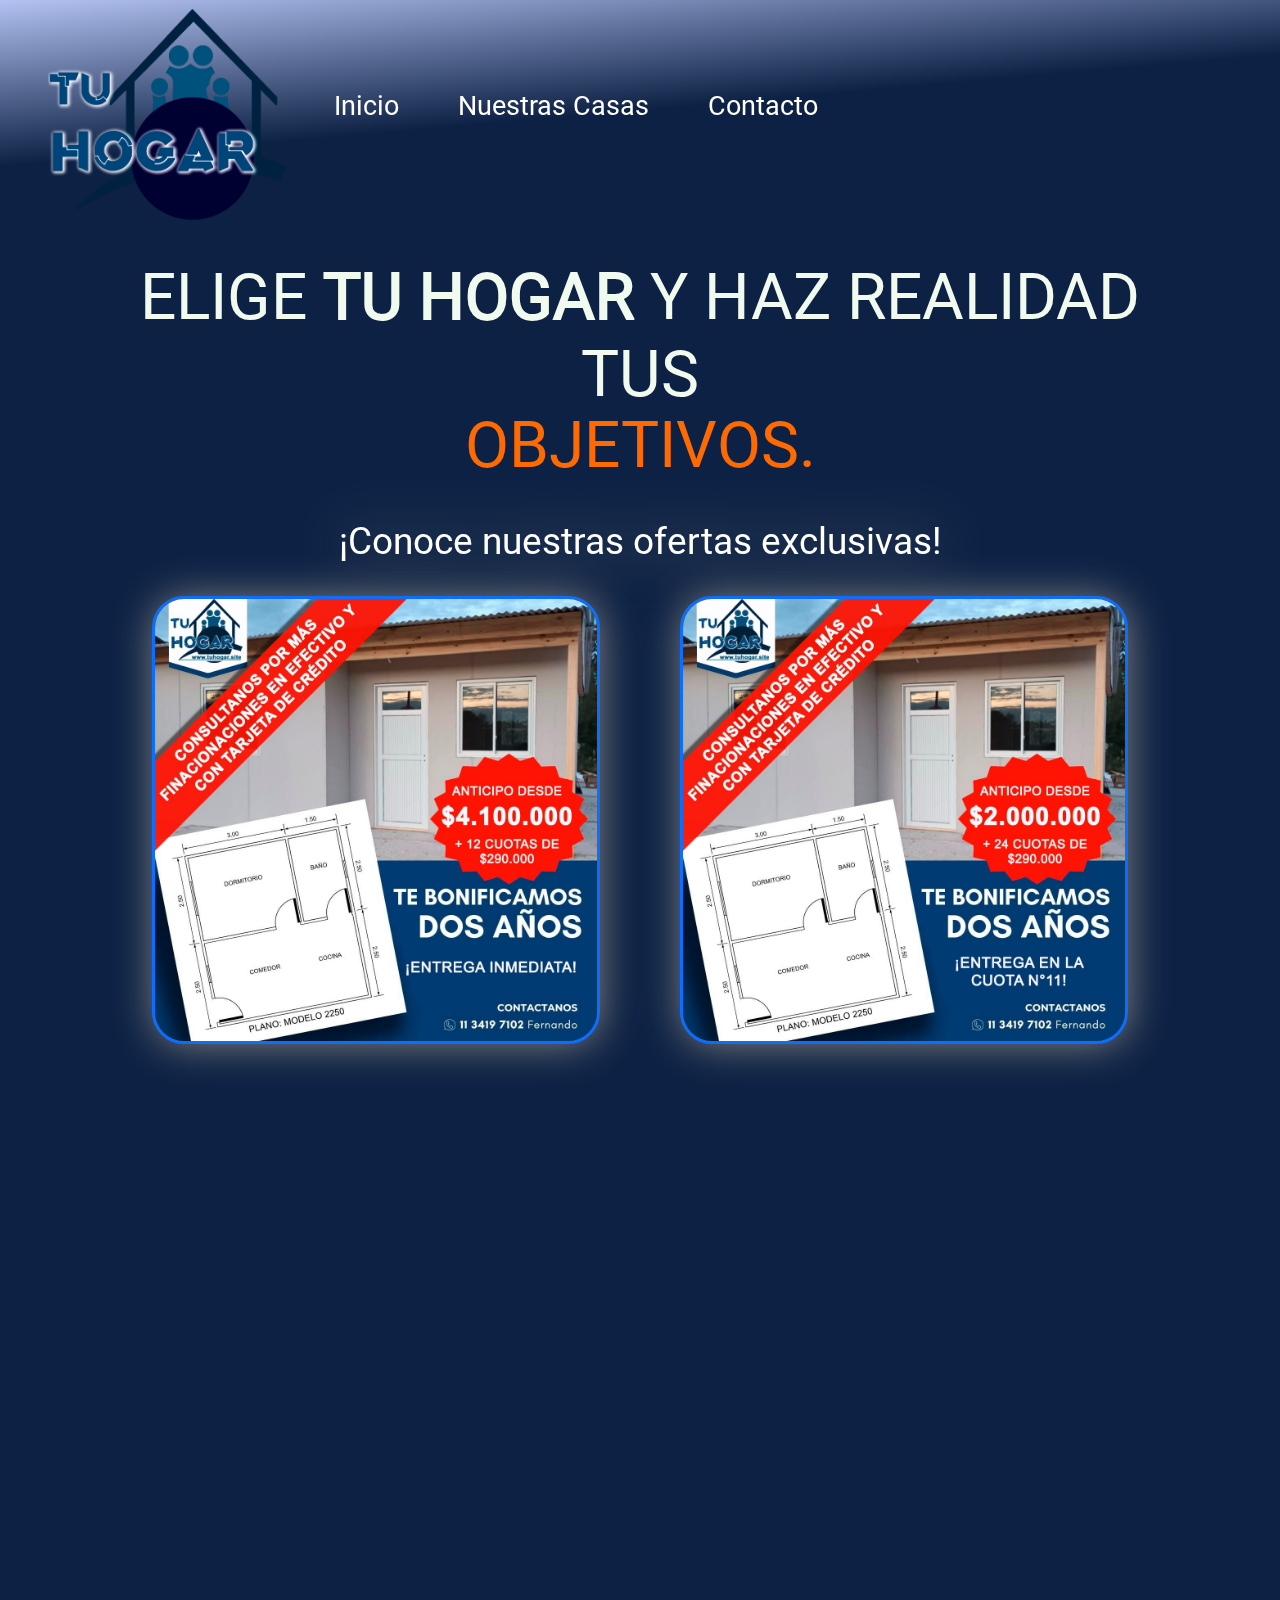
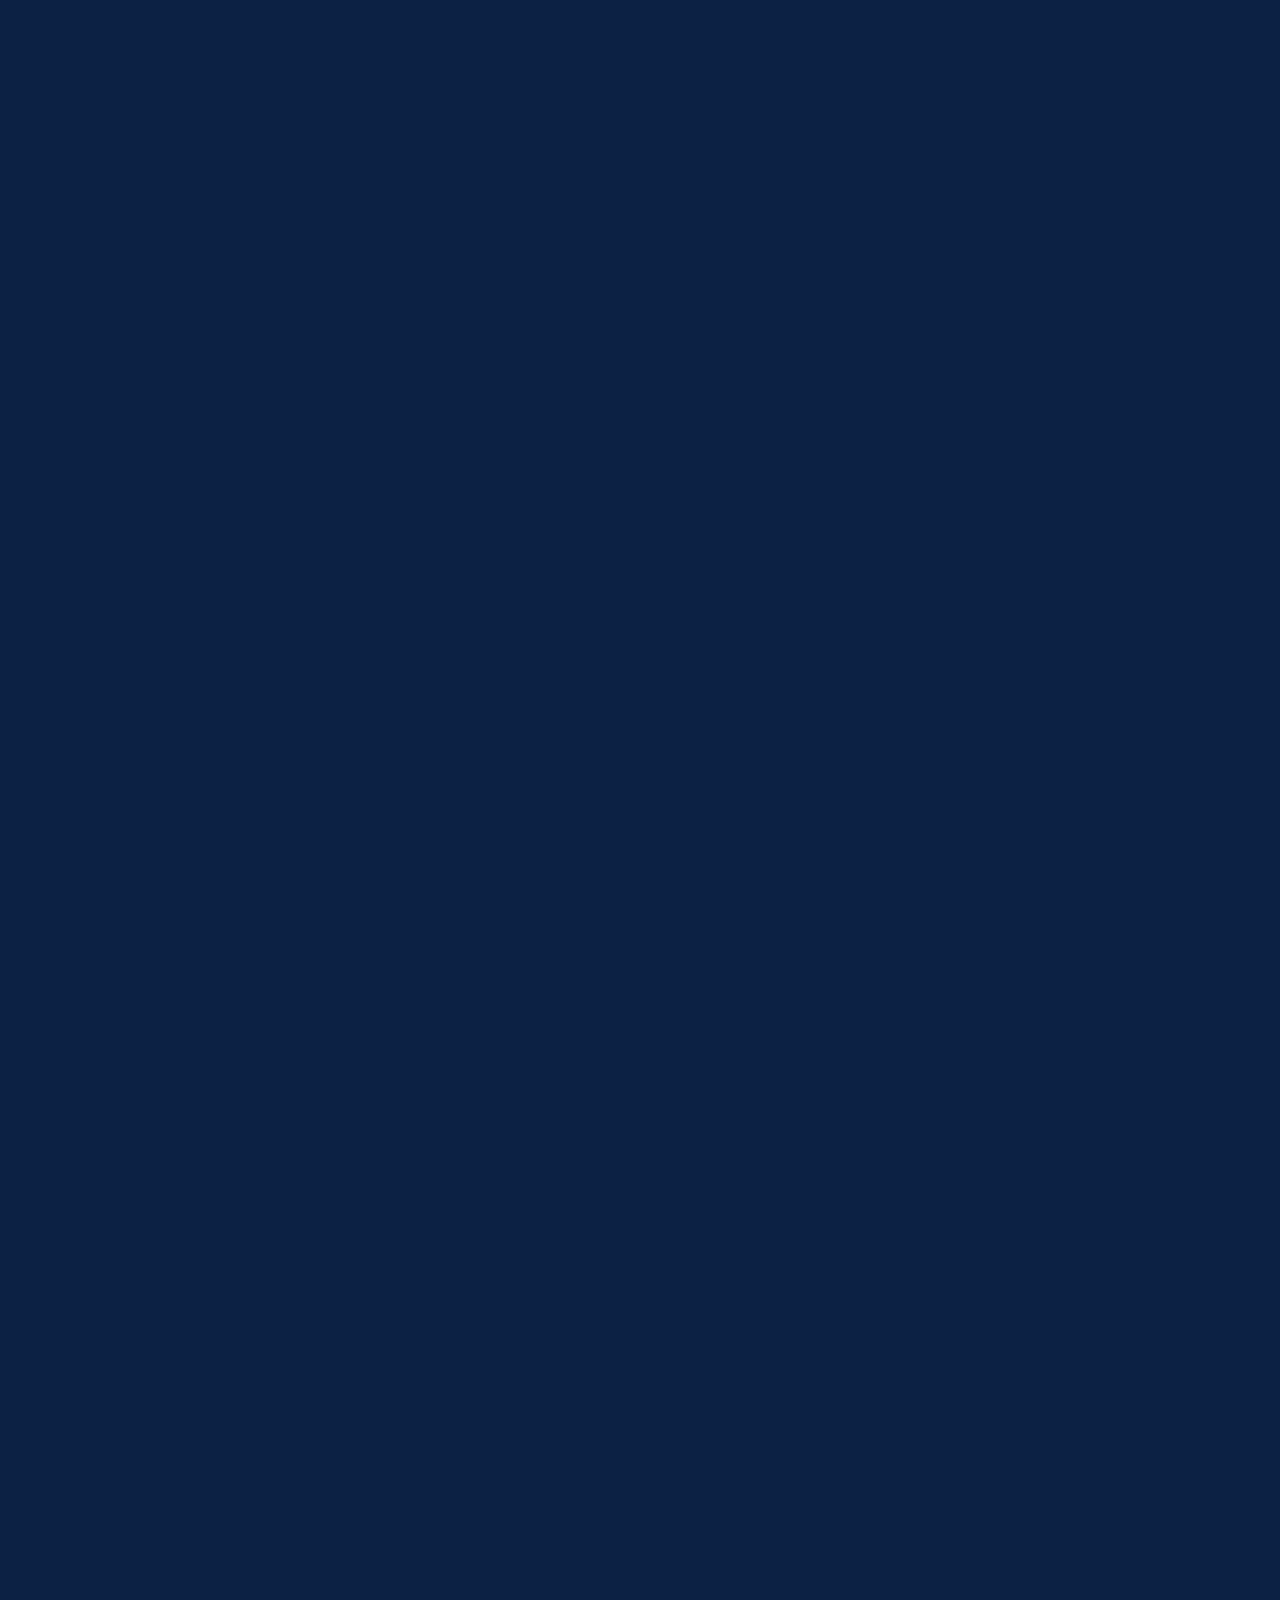
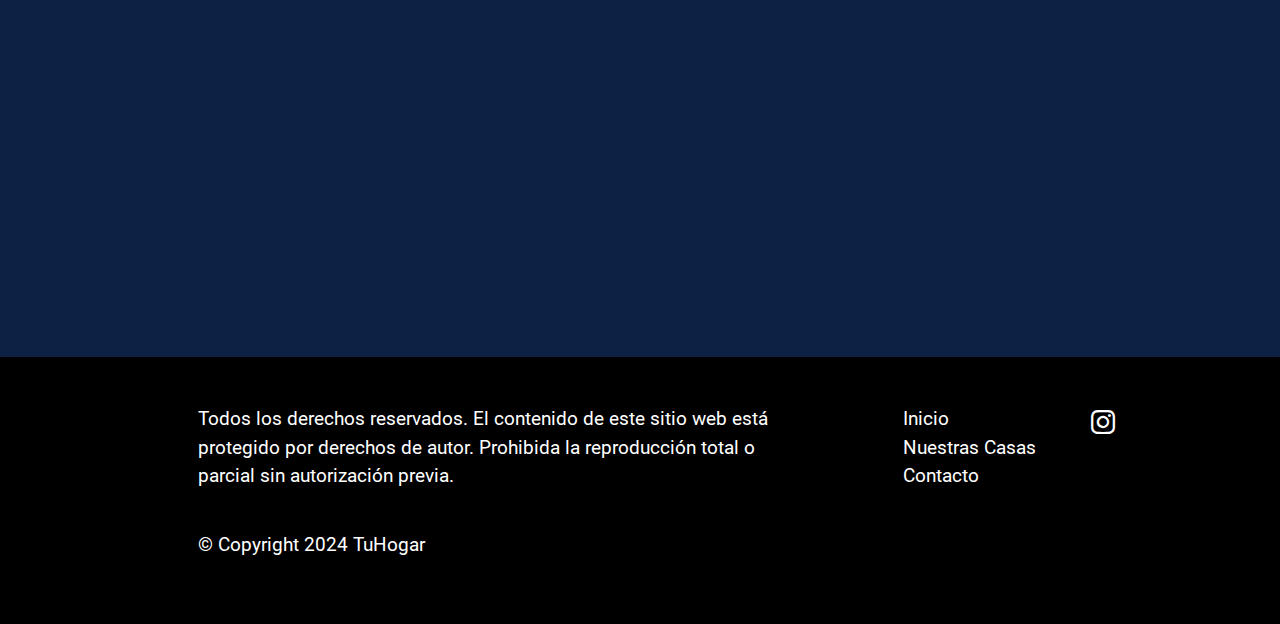
==== commit 21a37b8d: "adicion de google analitycs" ====
--- a/pages/casas.html
+++ b/pages/casas.html
@@ -15,6 +15,16 @@
     <script async src="https://pagead2.googlesyndication.com/pagead/js/adsbygoogle.js?client=ca-pub-9139772835260579"
      crossorigin="anonymous"></script>
 </head>
+<!-- Google tag (gtag.js) -->
+<script async src="https://www.googletagmanager.com/gtag/js?id=G-C7EY2JJY42"></script>
+<script>
+  window.dataLayer = window.dataLayer || [];
+  function gtag(){dataLayer.push(arguments);}
+  gtag('js', new Date());
+
+  gtag('config', 'G-C7EY2JJY42');
+</script>
+
 <body>
   <header class="encabezado" id="inicio">
     <a href="../index.html"><img src="../images/tu-hogar-2024-logo-recortado.png" alt="Logo Grande" class="logogrande" data-aos="fade-right" data-aos-duration="1800"></a>
--- a/css/estilos.css
+++ b/css/estilos.css
@@ -1804,7 +1804,7 @@
 
 @media (max-width: 1732px) {
   .ads2 .ad-grid2 .ads-div2 .ad-img2 {
-    width: 40rem;
+    width: 35rem;
   }
 }
 @media (max-width: 1557px) {
@@ -1817,7 +1817,7 @@
     gap: 5rem;
   }
   .ads2 .ad-grid2 .ads-div2 .ad-img2 {
-    width: 35rem;
+    width: 28rem;
   }
 }
 @media (max-width: 1263px) {
@@ -1825,7 +1825,7 @@
     gap: 5rem;
   }
   .ads2 .ad-grid2 .ads-div2 .ad-img2 {
-    width: 30rem;
+    width: 28rem;
     border-radius: 3rem;
   }
 }
@@ -1851,7 +1851,7 @@
     gap: 2rem;
   }
   .ads2 .ad-grid2 .ads-div2 .ad-img2 {
-    width: 20em;
+    width: 22rem;
   }
 }
 @media (max-width: 716px) {
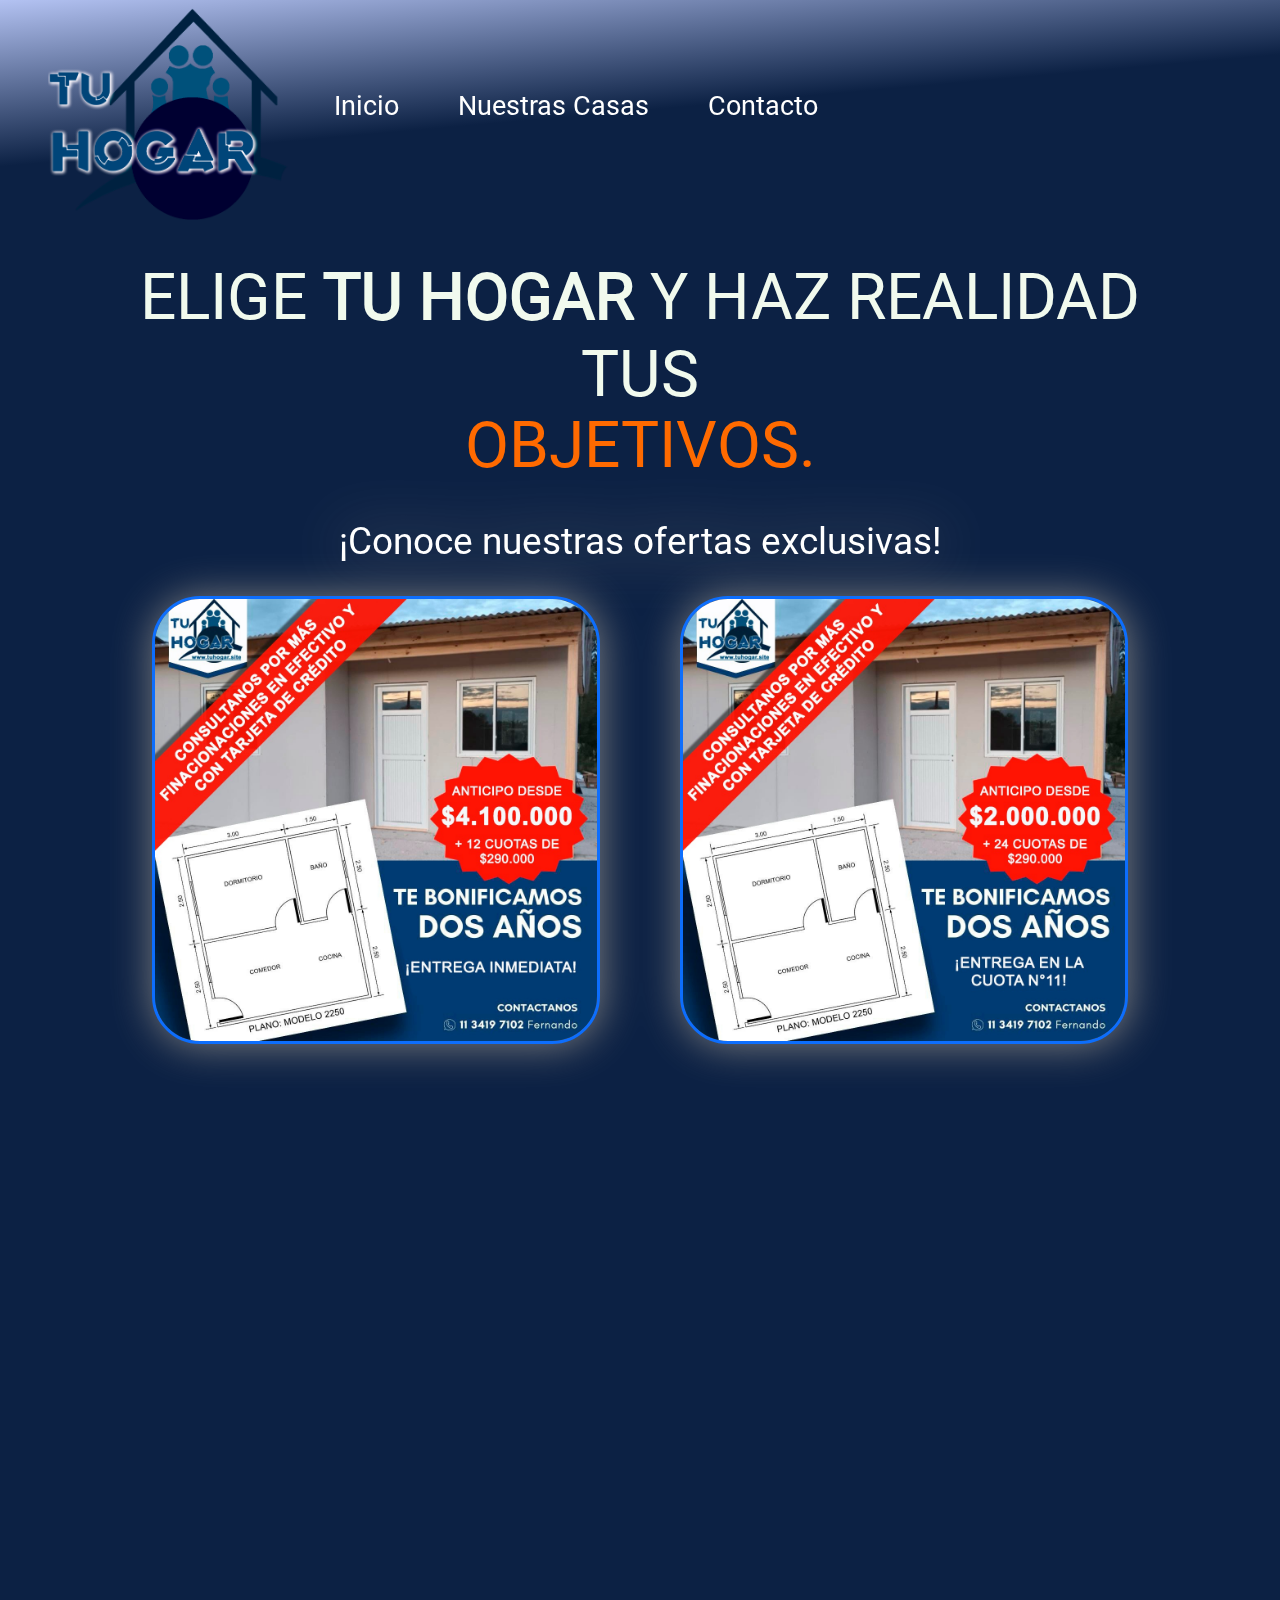
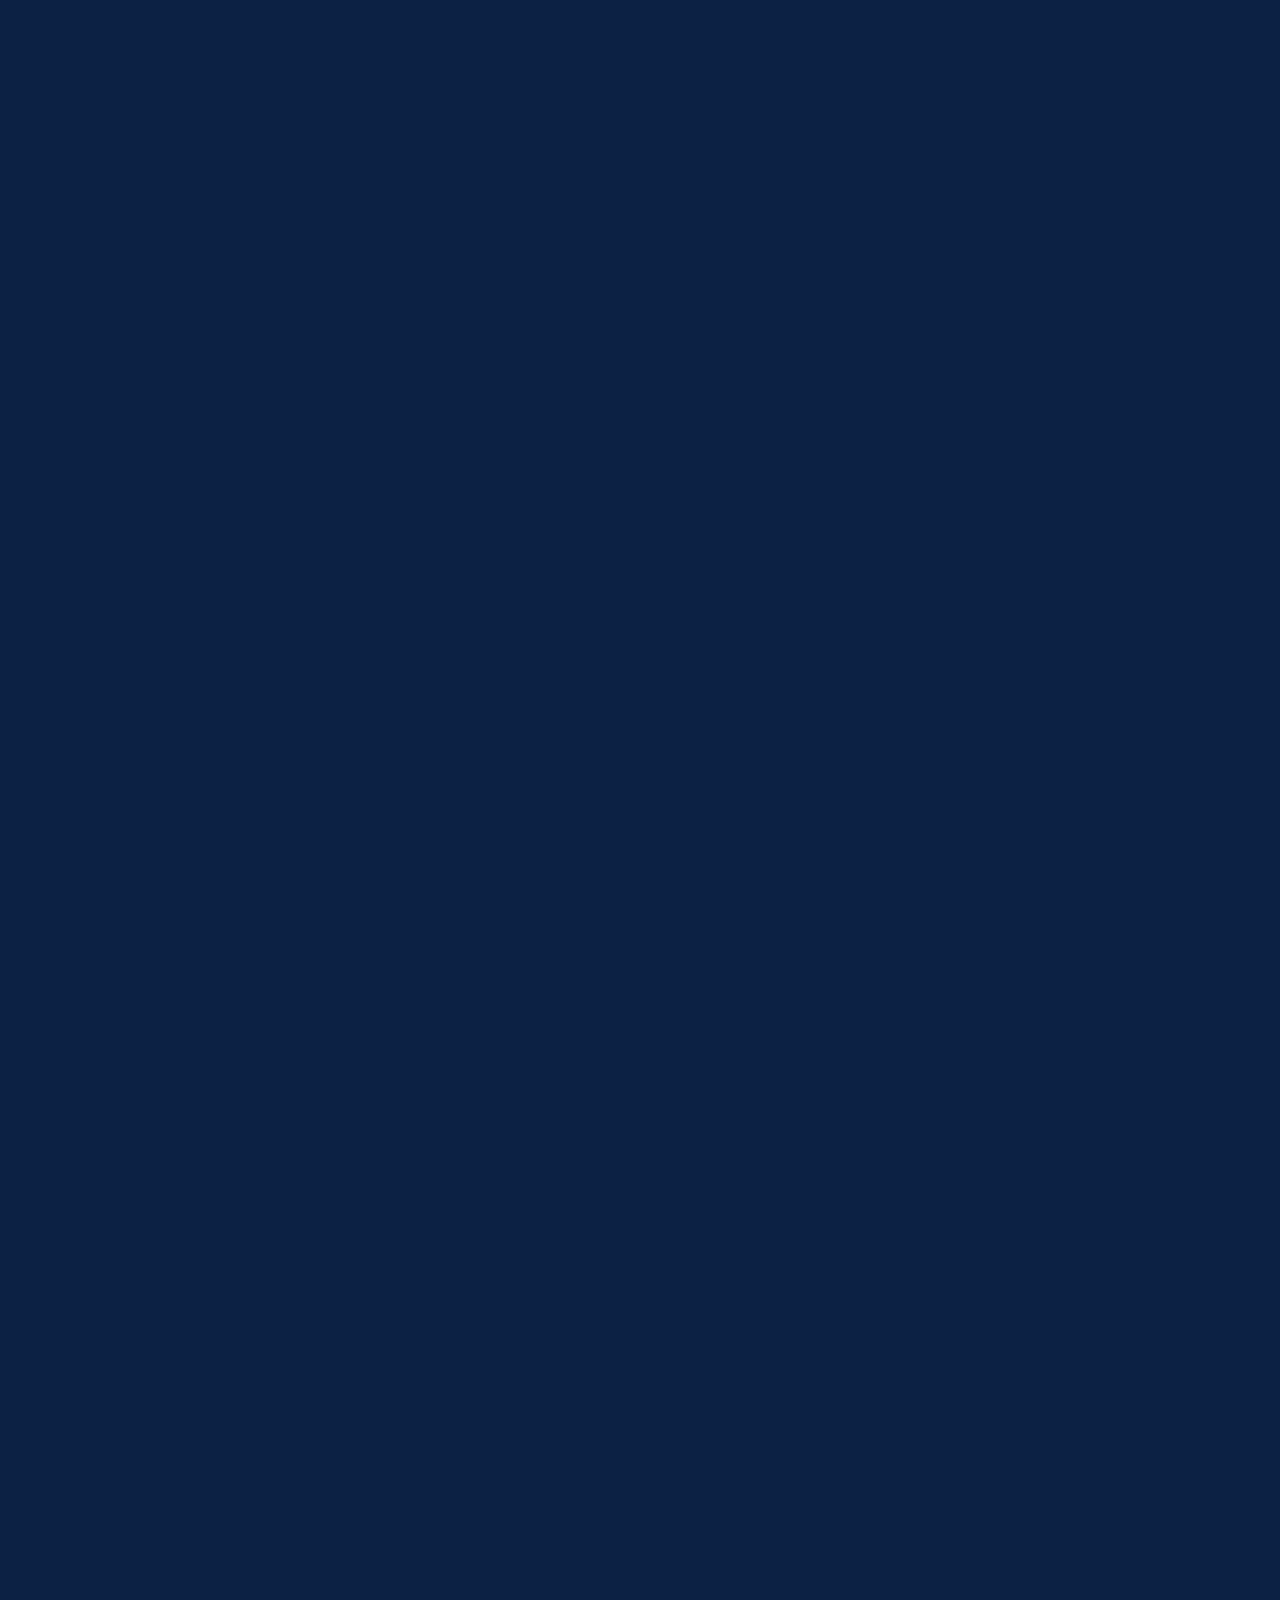
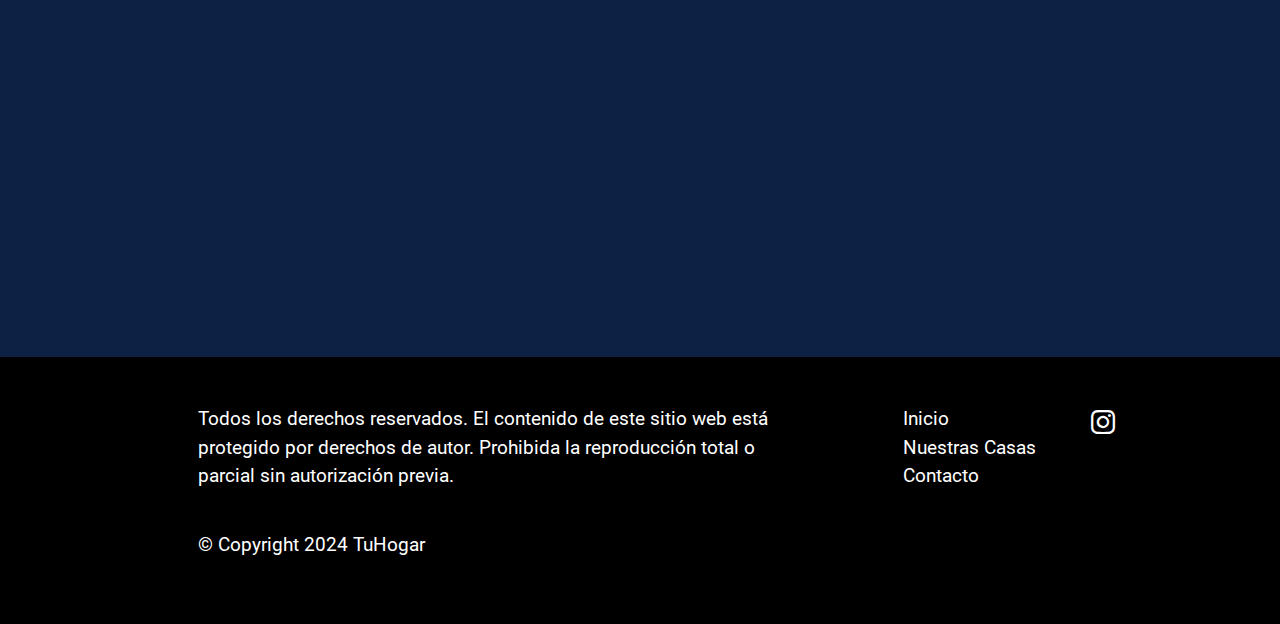
==== commit ccd97ee2: "modificacion de SEO y Eliminacion de scripts redundantes" ====
--- a/pages/casas.html
+++ b/pages/casas.html
@@ -251,39 +251,5 @@
 <script>
     AOS.init();
 </script>
-<script>
-      function redirectToPage1() {
-    window.location.href = 'https://tuhogar.site/pages/contacto1.html';
-}
-    function redirectToPage2() {
-    window.location.href = 'https://tuhogar.site/pages/contacto2.html';
-}
-    function redirectToPage3() {
-    window.location.href = 'https://tuhogar.site/pages/contacto3.html';
-}
-    function redirectToPage4() {
-    window.location.href = 'https://tuhogar.site/pages/contacto4.html';
-}
-    function redirectToPage5() {
-    window.location.href = 'https://tuhogar.site/pages/contacto5.html';
-}
-function redirectToPage6() {
-    window.location.href = 'https://tuhogar.site/pages/contacto6.html';
-}
-
-const popup = document.querySelector(".popup");
-const close = document.querySelector(".close-button")
-
-window.onload = function(){
-    setTimeout(function(){
-        popup.style.display = "block"
-    }, 2000)
-}
-
-close.addEventListener("click", () => {
-    popup.style.display = "none"
-})
-
-</script>
 </body>
 </html>--- a/css/estilos.css
+++ b/css/estilos.css
@@ -1797,9 +1797,13 @@
 }
 .ads2 .ad-grid2 .ads-div2 .ad-img2 {
   border: solid;
-  border-radius: 2rem;
+  border-radius: 3rem;
   width: 35rem;
   transition: 1500ms;
+}
+.ads2 .ad-grid2 .ads-div2 .ad-img2:hover {
+  width: 40rem;
+  border-radius: 0rem;
 }
 
 @media (max-width: 1732px) {
@@ -1819,6 +1823,9 @@
   .ads2 .ad-grid2 .ads-div2 .ad-img2 {
     width: 28rem;
   }
+  .ads2 .ad-grid2 .ads-div2 .ad-img2:hover {
+    width: 32rem;
+  }
 }
 @media (max-width: 1263px) {
   .ads2 .ad-grid2 .ads-div2 {
@@ -1845,6 +1852,9 @@
   .ads2 .ad-grid2 .ads-div2 .ad-img2 {
     width: 23rem;
   }
+  .ads2 .ad-grid2 .ads-div2 .ad-img2:hover {
+    width: 28rem;
+  }
 }
 @media (max-width: 885px) {
   .ads2 .ad-grid2 .ads-div2 {
@@ -1853,14 +1863,20 @@
   .ads2 .ad-grid2 .ads-div2 .ad-img2 {
     width: 22rem;
   }
+  .ads2 .ad-grid2 .ads-div2 .ad-img2:hover {
+    width: 27rem;
+  }
 }
 @media (max-width: 716px) {
   .ads2 .ad-grid2 .ads-div2 {
     gap: 2rem;
   }
   .ads2 .ad-grid2 .ads-div2 .ad-img2 {
-    width: 18rem;
+    width: 19rem;
     border-radius: 1.5rem;
+  }
+  .ads2 .ad-grid2 .ads-div2 .ad-img2:hover {
+    width: 20rem;
   }
 }
 @media (max-width: 650px) {
@@ -1872,6 +1888,9 @@
     width: 25rem;
     border-radius: 2rem;
   }
+  .ads2 .ad-grid2 .ads-div2 .ad-img2:hover {
+    width: 30rem;
+  }
 }
 @media (max-width: 480px) {
   .ads2 .ad-grid2 .ads-div2 {
@@ -1879,7 +1898,23 @@
     gap: 2rem;
   }
   .ads2 .ad-grid2 .ads-div2 .ad-img2 {
+    width: 22rem;
+    border-radius: 1.5rem;
+  }
+  .ads2 .ad-grid2 .ads-div2 .ad-img2:hover {
+    width: 23rem;
+  }
+}
+@media (max-width: 400px) {
+  .ads2 .ad-grid2 .ads-div2 {
+    display: grid;
+    gap: 2rem;
+  }
+  .ads2 .ad-grid2 .ads-div2 .ad-img2 {
+    width: 19rem;
+    border-radius: 1.5rem;
+  }
+  .ads2 .ad-grid2 .ads-div2 .ad-img2:hover {
     width: 20rem;
-    border-radius: 1.5rem;
   }
 }/*# sourceMappingURL=estilos.css.map */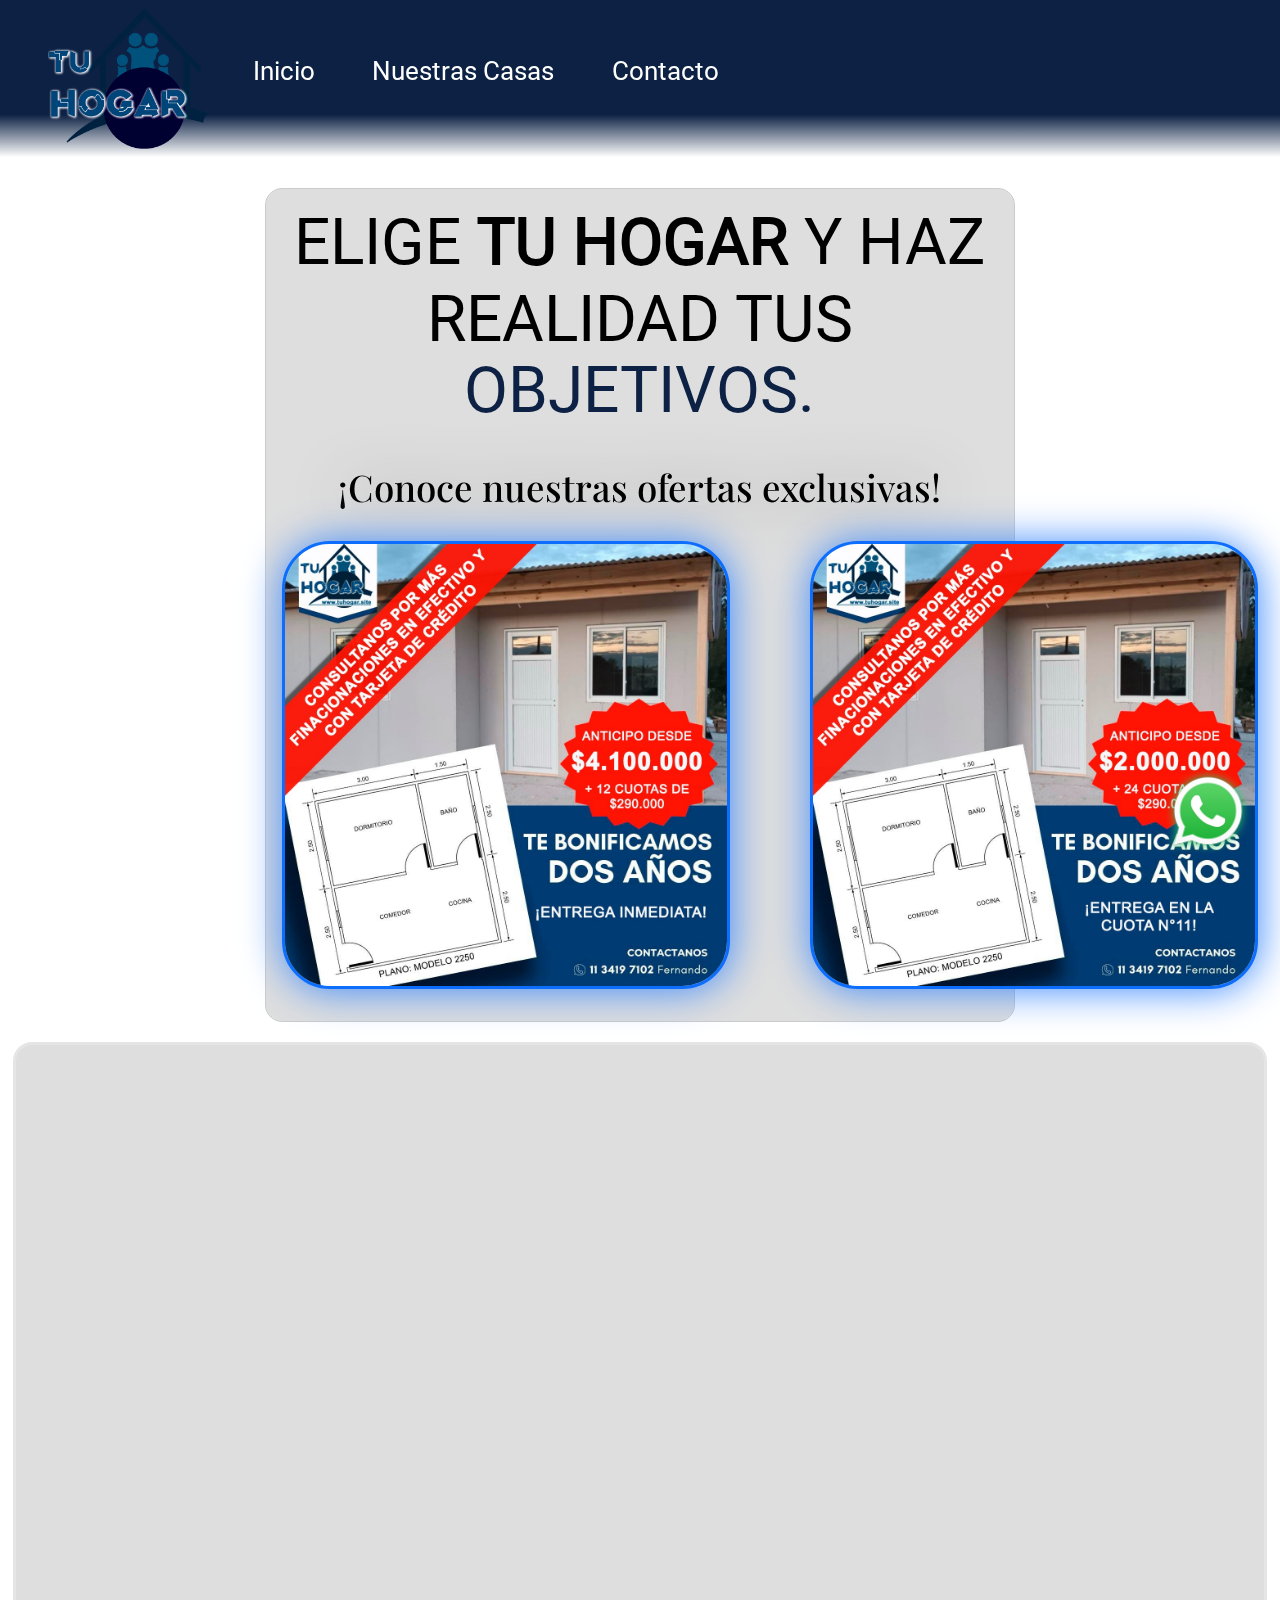
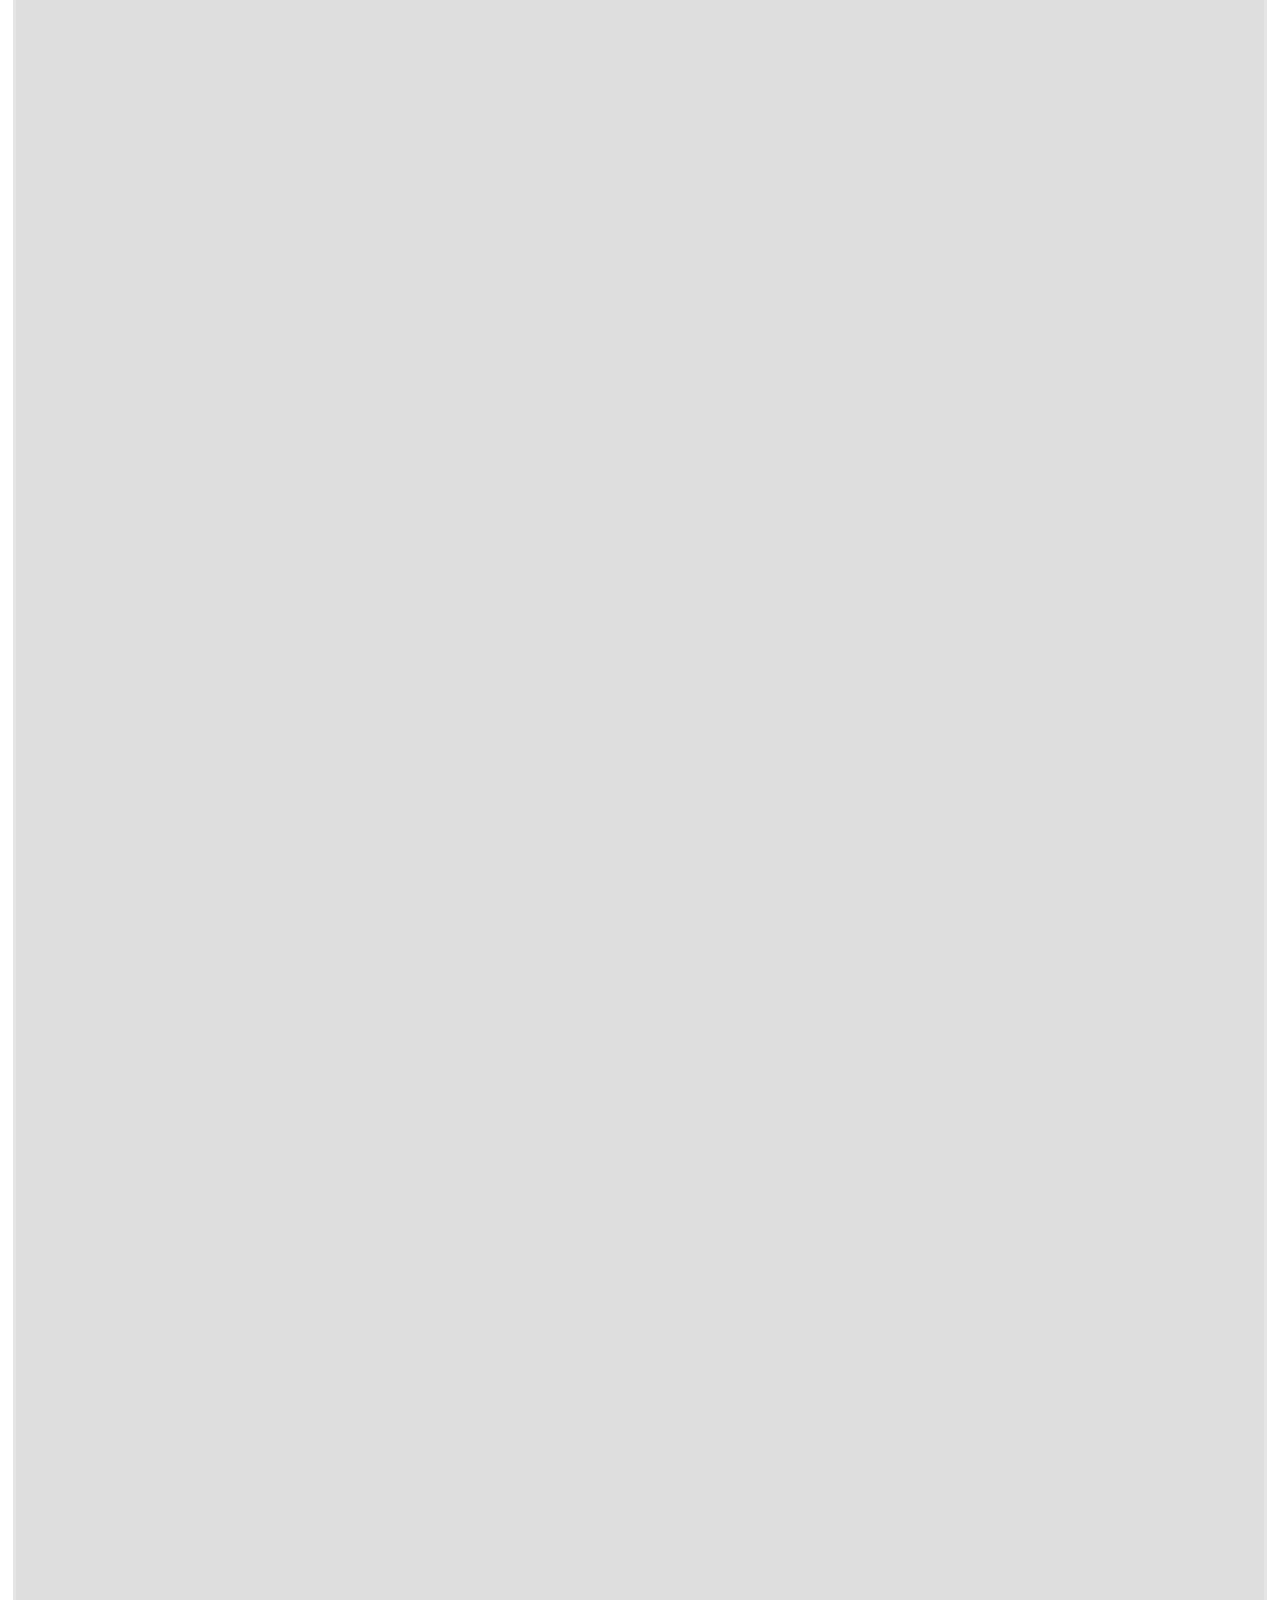
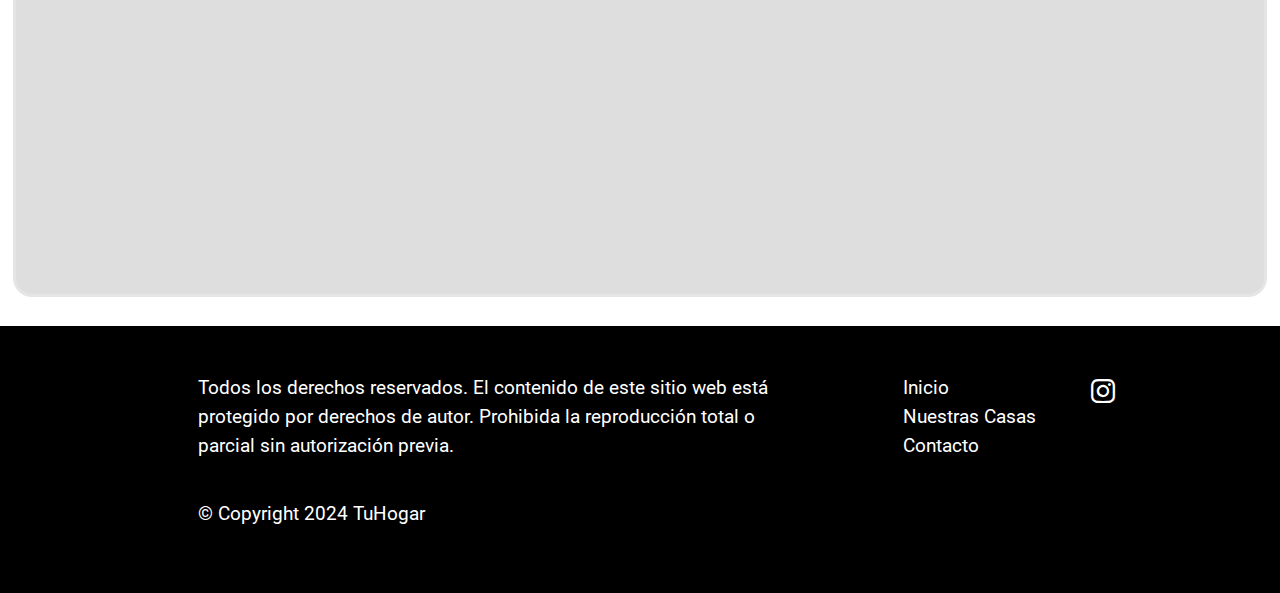
==== commit c529d062: "overhaul de pagina web, adicion de icono whatsapp, cambio de animaciones" ====
--- a/pages/casas.html
+++ b/pages/casas.html
@@ -26,7 +26,7 @@
 </script>
 
 <body>
-  <header class="encabezado" id="inicio">
+  <header class="encabezado2" id="inicio">
     <a href="../index.html"><img src="../images/tu-hogar-2024-logo-recortado.png" alt="Logo Grande" class="logogrande" data-aos="fade-right" data-aos-duration="1800"></a>
     <a href="../index.html"><img src="../images/tu-hogar-2024-logo-recortado.png" alt="Logo Pequeño" class="logopequeno" data-aos="fade-right" data-aos-duration="1800"></a>
     <ul class="menu">
@@ -77,23 +77,23 @@
   </div>
 </div> -->
     <main class="hero3">
-      <div class="container">
+      <div class="containerpubli">
         <h1 class="textocompleto">Elige <b>tu hogar</b> y haz realidad tus <div class="roller">
           <span id="rolltext" class="rolltext">Objetivos.<br/>
           Aspiraciones.<br/>
           Metas.<br/>
           </div>
           </h1>
+          <section class="ads2">
+            <h2 class="ad-text2 tracking-in-expand">¡Conoce nuestras ofertas exclusivas!</h2>
+                <div class="ad-grid2">
+                    <div class="ads-div2" >
+                      <a href="./oferta2250.html"><img src="../images/publicidades/Ofertabonificado.jpg" alt="Oferta todo bonificado 2 años" class="ad-img2 loyalty slide-in-left"></a>
+                      <a href="./oferta22502.html"><img src="../images/publicidades/Ofertabonificado2.jpg" alt="Oferta todo bonificado 2 años cuota 11" class="ad-img2 seguro slide-in-right"></a>
+                    </div>
+                </div>
+            </section>
         </div>
-        <section class="ads2">
-          <h2 class="ad-text2" data-aos="fade-right" data-aos-duration="1500">¡Conoce nuestras ofertas exclusivas!</h2>
-              <div class="ad-grid2">
-                  <div class="ads-div2" >
-                    <a href="./oferta2250.html"><img src="../images/publicidades/Ofertabonificado.jpg" alt="Oferta todo bonificado 2 años" class="ad-img2 loyalty" data-aos="fade-down" data-aos-duration="1500"></a>
-                    <a href="./oferta22502.html"><img src="../images/publicidades/Ofertabonificado2.jpg" alt="Oferta todo bonificado 2 años cuota 11" class="ad-img2 seguro" data-aos="fade-down" data-aos-duration="1800"></a>
-                  </div>
-              </div>
-          </section>
       <ul class="cards">
         <li class="card-pos1">
           <div href="" class="card card-movement1" data-aos="fade-down" data-aos-duration="1100">
@@ -222,6 +222,9 @@
           </div>        
         </li>
       </ul>
+<div class="whatsapp-cont shake-lr">
+  <a href="https://wa.link/78lwo0" target="_blank"><img src="../images/whatsapp.png" alt="" class="wsp-button"></a>
+</div>
     </main>
     <footer class="footer">
       <div class="footer-1">
--- a/css/estilos.css
+++ b/css/estilos.css
@@ -1,13 +1,17 @@
 @font-face {
   font-family: "roboto";
-  src: url(../font/Roboto-Regular.ttf);
+  src: url(../../font/Roboto-Regular.ttf);
+}
+@font-face {
+  font-family: "Playfair";
+  src: url(../../font/PlayfairDisplay-VariableFont_wght.ttf);
 }
 * {
   margin: 0;
   margin-bottom: 0;
   padding: 0;
   box-sizing: border-box;
-  font-family: roboto, sans-serif;
+  font-family: "roboto", sans-serif;
 }
 
 ul {
@@ -15,14 +19,14 @@
 }
 
 .encabezado {
-  background: linear-gradient(175deg, #B3C2F2 0%, #0C2144 49%);
+  background-color: #172b4d;
   display: flex;
   color: white;
   align-items: center;
   padding: 0.5rem 3rem;
 }
 .encabezado .logogrande {
-  width: 15rem;
+  width: 10rem;
 }
 .encabezado .logopequeno {
   width: 10rem;
@@ -41,7 +45,7 @@
 .encabezado .menu {
   display: flex;
   gap: 2rem;
-  font-size: 1.7rem;
+  font-size: 1.6rem;
 }
 .encabezado .menu .menu-button {
   color: #ffffff;
@@ -187,7 +191,7 @@
 .hero .hero-button button:before, .hero .hero-button button:after {
   content: "";
   position: absolute;
-  width: 0;
+  width: 5%;
   height: 2px;
   background-color: #44d8a4;
   transition: all 0.3s cubic-bezier(0.35, 0.1, 0.25, 1);
@@ -320,6 +324,84 @@
   padding: 0;
 }
 
+.shake-vertical {
+  animation: shake-vertical 0.8s cubic-bezier(0.455, 0.03, 0.515, 0.955) 4s both;
+}
+@keyframes shake-vertical {
+  0%, 100% {
+    transform: translateY(0);
+  }
+  10%, 30%, 50%, 70% {
+    transform: translateY(-8px);
+  }
+  20%, 40%, 60% {
+    transform: translateY(8px);
+  }
+  80% {
+    transform: translateY(6.4px);
+  }
+  90% {
+    transform: translateY(-6.4px);
+  }
+}
+.tracking-in-contract {
+  animation: tracking-in-contract 1.5s cubic-bezier(0.215, 0.61, 0.355, 1) both;
+}
+@keyframes tracking-in-contract {
+  0% {
+    letter-spacing: 1em;
+    opacity: 0;
+  }
+  40% {
+    opacity: 0.6;
+  }
+  100% {
+    letter-spacing: normal;
+    opacity: 1;
+  }
+}
+.text-focus-in {
+  animation: text-focus-in 1s cubic-bezier(0.55, 0.085, 0.68, 0.53) 1s both;
+}
+@keyframes text-focus-in {
+  0% {
+    filter: blur(12px);
+    opacity: 0;
+  }
+  100% {
+    filter: blur(0);
+    opacity: 1;
+  }
+}
+.focus-in-expand-fwd {
+  animation: focus-in-expand-fwd 1s cubic-bezier(0.25, 0.46, 0.45, 0.94) 2s both;
+}
+@keyframes focus-in-expand-fwd {
+  0% {
+    letter-spacing: -0.5em;
+    transform: translateZ(-800px);
+    filter: blur(12px);
+    opacity: 0;
+  }
+  100% {
+    transform: translateZ(0);
+    filter: blur(0);
+    opacity: 1;
+  }
+}
+.slide-in-top {
+  animation: slide-in-top 0.9s cubic-bezier(0.165, 0.84, 0.44, 1) 0.5s both;
+}
+@keyframes slide-in-top {
+  0% {
+    transform: translateY(-1000px);
+    opacity: 0;
+  }
+  100% {
+    transform: translateY(0);
+    opacity: 1;
+  }
+}
 @media (max-width: 1305px) {
   .hero-grid {
     grid-template-columns: 1fr 1fr;
@@ -420,6 +502,14 @@
   font-size: 1.7rem;
   padding: 2rem;
   text-align: center;
+  color: #ffffff;
+  filter: drop-shadow(1px 1px 30px black);
+  background-color: rgba(63, 65, 75, 0.3294117647);
+  border: solid;
+  border-color: black;
+  margin: 2rem;
+  border-radius: 1rem;
+  border-width: 0.2rem;
 }
 .funcionamiento .hacer-texto {
   grid-column: 2/4;
@@ -429,6 +519,10 @@
 }
 .funcionamiento .casa {
   width: 50rem;
+  filter: drop-shadow(1px 1px 30px white);
+  border: solid;
+  border-color: #AAABBC;
+  margin: 1rem;
 }
 
 .funcionamiento2 {
@@ -449,13 +543,24 @@
 .funcionamiento2 .hacer-texto2 {
   grid-column: 1/3;
   grid-row: 1;
+  color: #ffffff;
+  filter: drop-shadow(1px 1px 30px black);
+  background-color: rgba(63, 65, 75, 0.3294117647);
+  border: solid;
+  border-color: black;
+  margin: 2rem;
+  border-radius: 1rem;
+  border-width: 0.2rem;
 }
 .funcionamiento2 .hacer-foto2 {
   grid-column: 3/4;
 }
 .funcionamiento2 .casa2 {
   width: 50rem;
-  margin-bottom: 1rem;
+  filter: drop-shadow(1px 1px 30px white);
+  border: solid;
+  border-color: #AAABBC;
+  margin: 1rem;
 }
 
 .funcion2 {
@@ -789,12 +894,14 @@
   }
 }
 .hero3 {
-  background-color: #0C2144;
-  color: #ffffff;
+  background-color: #FFFFFF;
+  color: #000000;
   padding: 1em;
 }
 
 .cards {
+  margin-top: 1.5rem;
+  background-color: #DEDEDE;
   display: grid;
   grid-template-columns: 2fr 2fr;
   grid-template-rows: 1fr 1fr;
@@ -803,7 +910,8 @@
   gap: 3em;
   list-style-type: none;
   transition: 2s;
-  filter: drop-shadow(1px 1px 30px black);
+  border-radius: 1rem;
+  outline: solid rgba(0, 0, 0, 0.103);
 }
 .cards .card-pos1 {
   grid-column: 1;
@@ -842,6 +950,7 @@
   border: solid;
   border-color: rgba(33, 34, 34, 0.414);
   border-width: 0.5em;
+  filter: drop-shadow(1px 1px 30px black);
 }
 .cards .card:hover .card__overlay {
   transform: translateY(0);
@@ -1121,7 +1230,7 @@
 .textocompleto {
   text-align: center;
   text-transform: uppercase;
-  color: #F1FAEE;
+  color: #000000;
   font-size: 4rem;
   padding: 1rem;
 }
@@ -1135,7 +1244,7 @@
   display: flex;
   justify-content: center;
   align-items: center;
-  color: #ff6a00;
+  color: #0C2144;
 }
 
 .rolltext {
@@ -1771,150 +1880,309 @@
     border-radius: 1.5rem;
   }
 }
-.ads2 {
+.slide-in-left {
+  animation: slide-in-left 0.5s cubic-bezier(0.25, 0.46, 0.45, 0.94) 1s both;
+}
+@keyframes slide-in-left {
+  0% {
+    transform: translateX(-1000px);
+    opacity: 0;
+  }
+  100% {
+    transform: translateX(0);
+    opacity: 1;
+  }
+}
+.slide-in-right {
+  animation: slide-in-right 0.5s cubic-bezier(0.25, 0.46, 0.45, 0.94) 1s both;
+}
+@keyframes slide-in-right {
+  0% {
+    transform: translateX(1000px);
+    opacity: 0;
+  }
+  100% {
+    transform: translateX(0);
+    opacity: 1;
+  }
+}
+.tracking-in-expand {
+  animation: tracking-in-expand 0.7s cubic-bezier(0.215, 0.61, 0.355, 1) both;
+}
+@keyframes tracking-in-expand {
+  0% {
+    letter-spacing: -0.5em;
+    opacity: 0;
+  }
+  40% {
+    opacity: 0.6;
+  }
+  100% {
+    opacity: 1;
+  }
+}
+.encabezado2 {
+  background: rgb(12, 33, 68);
+  background: linear-gradient(180deg, rgb(12, 33, 68) 73%, rgb(255, 255, 255) 100%);
+  display: flex;
+  color: white;
+  align-items: center;
+  padding: 0.5rem 3rem;
+  margin-bottom: 1rem;
+}
+.encabezado2 .logogrande {
+  width: 10rem;
+}
+.encabezado2 .logopequeno {
+  width: 10rem;
+  position: relative;
+}
+.encabezado2 .navbar {
+  position: absolute;
+  right: 2rem;
+}
+.encabezado2 .navbar .offcanvas-title {
+  font-size: 1.8rem;
+}
+.encabezado2 .navbar .nav-item {
+  font-size: 1.5rem;
+}
+.encabezado2 .menu {
+  display: flex;
+  gap: 2rem;
+  font-size: 1.6rem;
+}
+.encabezado2 .menu .menu-button {
+  color: #ffffff;
+  text-decoration: none;
+  background: transparent;
+  border: none;
+  padding: 0.5em 0.5em;
+  position: relative;
+  transition: 0.5s ease;
+  cursor: pointer;
+}
+.encabezado2 .menu .menu-button::before {
+  content: "";
+  position: absolute;
+  left: 0;
+  bottom: 0;
+  height: 2px;
+  width: 0;
+  background-color: #A24936;
+  transition: 0.5s ease;
+}
+.encabezado2 .menu .menu-button:hover {
+  font-size: 1.85rem;
+  transition-delay: 0.3s;
+}
+.encabezado2 .menu .menu-button:hover::before {
+  width: 100%;
+}
+.encabezado2 .menu .menu-button::after {
+  content: "";
+  position: absolute;
+  left: 0;
+  bottom: 0;
+  height: 0;
+  width: 100%;
+  background-color: #A24936;
+  transition: 0.4s ease;
+  z-index: -1;
+}
+.encabezado2 .menu .menu-button:hover::after {
+  height: 100%;
+  transition-delay: 0.4s;
+  color: #f0f8ff;
+}
+
+@media (min-width: 1193px) {
+  .navbar {
+    display: none;
+  }
+  .logopequeno {
+    display: none;
+  }
+}
+@media (max-width: 1192px) {
+  .menu-button {
+    display: none;
+  }
+  .navbar {
+    display: show;
+    flex: 19rem;
+  }
+  .logogrande {
+    display: none;
+  }
+  .logopequeno {
+    display: show;
+  }
+}
+.containerpubli {
+  margin: auto;
+  background-color: #DEDEDE;
+  width: 60%;
+  border-radius: 1em;
+  outline: solid 0.1em rgba(0, 0, 0, 0.199);
+  position: relative;
+}
+.containerpubli .ads2 {
   padding: 1rem;
 }
-.ads2 .ad-text2 {
+.containerpubli .ads2 .ad-text2 {
   color: #ffffff;
   display: flex;
   justify-content: center;
   margin-bottom: 2rem;
   filter: drop-shadow(1px 1px 30px gray);
   font-size: 2.3rem;
-}
-.ads2 .ad-grid2 {
+  font-family: "Playfair";
+  color: Black;
+}
+.containerpubli .ads2 .ad-grid2 {
   display: grid;
   grid-template-columns: 1fr;
   grid-template-rows: 1fr;
   margin-bottom: 1rem;
 }
-.ads2 .ad-grid2 .ads-div2 {
+.containerpubli .ads2 .ad-grid2 .ads-div2 {
   display: flex;
   justify-content: center;
   gap: 10rem;
-  filter: drop-shadow(1px 1px 20px gray);
+  filter: drop-shadow(1px 1px 20px #3A88FD);
   transition: 1500ms;
 }
-.ads2 .ad-grid2 .ads-div2 .ad-img2 {
+.containerpubli .ads2 .ad-grid2 .ads-div2 .ad-img2 {
   border: solid;
   border-radius: 3rem;
   width: 35rem;
-  transition: 1500ms;
-}
-.ads2 .ad-grid2 .ads-div2 .ad-img2:hover {
-  width: 40rem;
-  border-radius: 0rem;
-}
-
+  transition: 500ms;
+}
+
+.whatsapp-cont {
+  position: fixed;
+  right: 2em;
+  bottom: 3em;
+  z-index: 99999;
+  filter: drop-shadow(0px 0px 5px #25D366);
+}
+.whatsapp-cont .wsp-button {
+  width: 5rem;
+}
+
+.shake-lr {
+  animation: shake-lr 0.7s cubic-bezier(0.455, 0.03, 0.515, 0.955) 5s 2 both;
+}
+@keyframes shake-lr {
+  0%, 100% {
+    transform: rotate(0deg);
+    transform-origin: 50% 50%;
+  }
+  10% {
+    transform: rotate(8deg);
+  }
+  20%, 40%, 60% {
+    transform: rotate(-10deg);
+  }
+  30%, 50%, 70% {
+    transform: rotate(10deg);
+  }
+  80% {
+    transform: rotate(-8deg);
+  }
+  90% {
+    transform: rotate(8deg);
+  }
+}
 @media (max-width: 1732px) {
-  .ads2 .ad-grid2 .ads-div2 .ad-img2 {
+  .containerpubli .ads2 .ad-grid2 .ads-div2 .ad-img2 {
     width: 35rem;
   }
 }
 @media (max-width: 1557px) {
-  .ads2 .ad-grid2 .ads-div2 .ad-img2 {
+  .containerpubli .ads2 .ad-grid2 .ads-div2 .ad-img2 {
     width: 35rem;
   }
 }
 @media (max-width: 1397px) {
-  .ads2 .ad-grid2 .ads-div2 {
+  .containerpubli .ads2 .ad-grid2 .ads-div2 {
     gap: 5rem;
   }
-  .ads2 .ad-grid2 .ads-div2 .ad-img2 {
+  .containerpubli .ads2 .ad-grid2 .ads-div2 .ad-img2 {
     width: 28rem;
   }
-  .ads2 .ad-grid2 .ads-div2 .ad-img2:hover {
-    width: 32rem;
-  }
 }
 @media (max-width: 1263px) {
-  .ads2 .ad-grid2 .ads-div2 {
+  .containerpubli .ads2 .ad-grid2 .ads-div2 {
     gap: 5rem;
   }
-  .ads2 .ad-grid2 .ads-div2 .ad-img2 {
+  .containerpubli .ads2 .ad-grid2 .ads-div2 .ad-img2 {
     width: 28rem;
     border-radius: 3rem;
   }
 }
 @media (max-width: 1080px) {
-  .ads2 .ad-grid2 .ads-div2 {
+  .containerpubli .ads2 .ad-grid2 .ads-div2 {
     gap: 3rem;
   }
-  .ads2 .ad-grid2 .ads-div2 .ad-img2 {
+  .containerpubli .ads2 .ad-grid2 .ads-div2 .ad-img2 {
     width: 28rem;
     border-radius: 2rem;
   }
 }
 @media (max-width: 990px) {
-  .ads2 .ad-grid2 .ads-div2 {
+  .containerpubli .ads2 .ad-grid2 .ads-div2 {
     gap: 3.5rem;
   }
-  .ads2 .ad-grid2 .ads-div2 .ad-img2 {
+  .containerpubli .ads2 .ad-grid2 .ads-div2 .ad-img2 {
     width: 23rem;
   }
-  .ads2 .ad-grid2 .ads-div2 .ad-img2:hover {
-    width: 28rem;
-  }
 }
 @media (max-width: 885px) {
-  .ads2 .ad-grid2 .ads-div2 {
+  .containerpubli .ads2 .ad-grid2 .ads-div2 {
     gap: 2rem;
   }
-  .ads2 .ad-grid2 .ads-div2 .ad-img2 {
+  .containerpubli .ads2 .ad-grid2 .ads-div2 .ad-img2 {
     width: 22rem;
   }
-  .ads2 .ad-grid2 .ads-div2 .ad-img2:hover {
-    width: 27rem;
-  }
 }
 @media (max-width: 716px) {
-  .ads2 .ad-grid2 .ads-div2 {
+  .containerpubli .ads2 .ad-grid2 .ads-div2 {
     gap: 2rem;
   }
-  .ads2 .ad-grid2 .ads-div2 .ad-img2 {
+  .containerpubli .ads2 .ad-grid2 .ads-div2 .ad-img2 {
     width: 19rem;
     border-radius: 1.5rem;
   }
-  .ads2 .ad-grid2 .ads-div2 .ad-img2:hover {
-    width: 20rem;
-  }
 }
 @media (max-width: 650px) {
-  .ads2 .ad-grid2 .ads-div2 {
+  .containerpubli .ads2 .ad-grid2 .ads-div2 {
     display: grid;
     gap: 2rem;
   }
-  .ads2 .ad-grid2 .ads-div2 .ad-img2 {
+  .containerpubli .ads2 .ad-grid2 .ads-div2 .ad-img2 {
     width: 25rem;
     border-radius: 2rem;
   }
-  .ads2 .ad-grid2 .ads-div2 .ad-img2:hover {
-    width: 30rem;
-  }
 }
 @media (max-width: 480px) {
-  .ads2 .ad-grid2 .ads-div2 {
+  .containerpubli .ads2 .ad-grid2 .ads-div2 {
     display: grid;
     gap: 2rem;
   }
-  .ads2 .ad-grid2 .ads-div2 .ad-img2 {
+  .containerpubli .ads2 .ad-grid2 .ads-div2 .ad-img2 {
     width: 22rem;
     border-radius: 1.5rem;
   }
-  .ads2 .ad-grid2 .ads-div2 .ad-img2:hover {
-    width: 23rem;
-  }
 }
 @media (max-width: 400px) {
-  .ads2 .ad-grid2 .ads-div2 {
+  .containerpubli .ads2 .ad-grid2 .ads-div2 {
     display: grid;
     gap: 2rem;
   }
-  .ads2 .ad-grid2 .ads-div2 .ad-img2 {
+  .containerpubli .ads2 .ad-grid2 .ads-div2 .ad-img2 {
     width: 19rem;
     border-radius: 1.5rem;
   }
-  .ads2 .ad-grid2 .ads-div2 .ad-img2:hover {
-    width: 20rem;
-  }
 }/*# sourceMappingURL=estilos.css.map */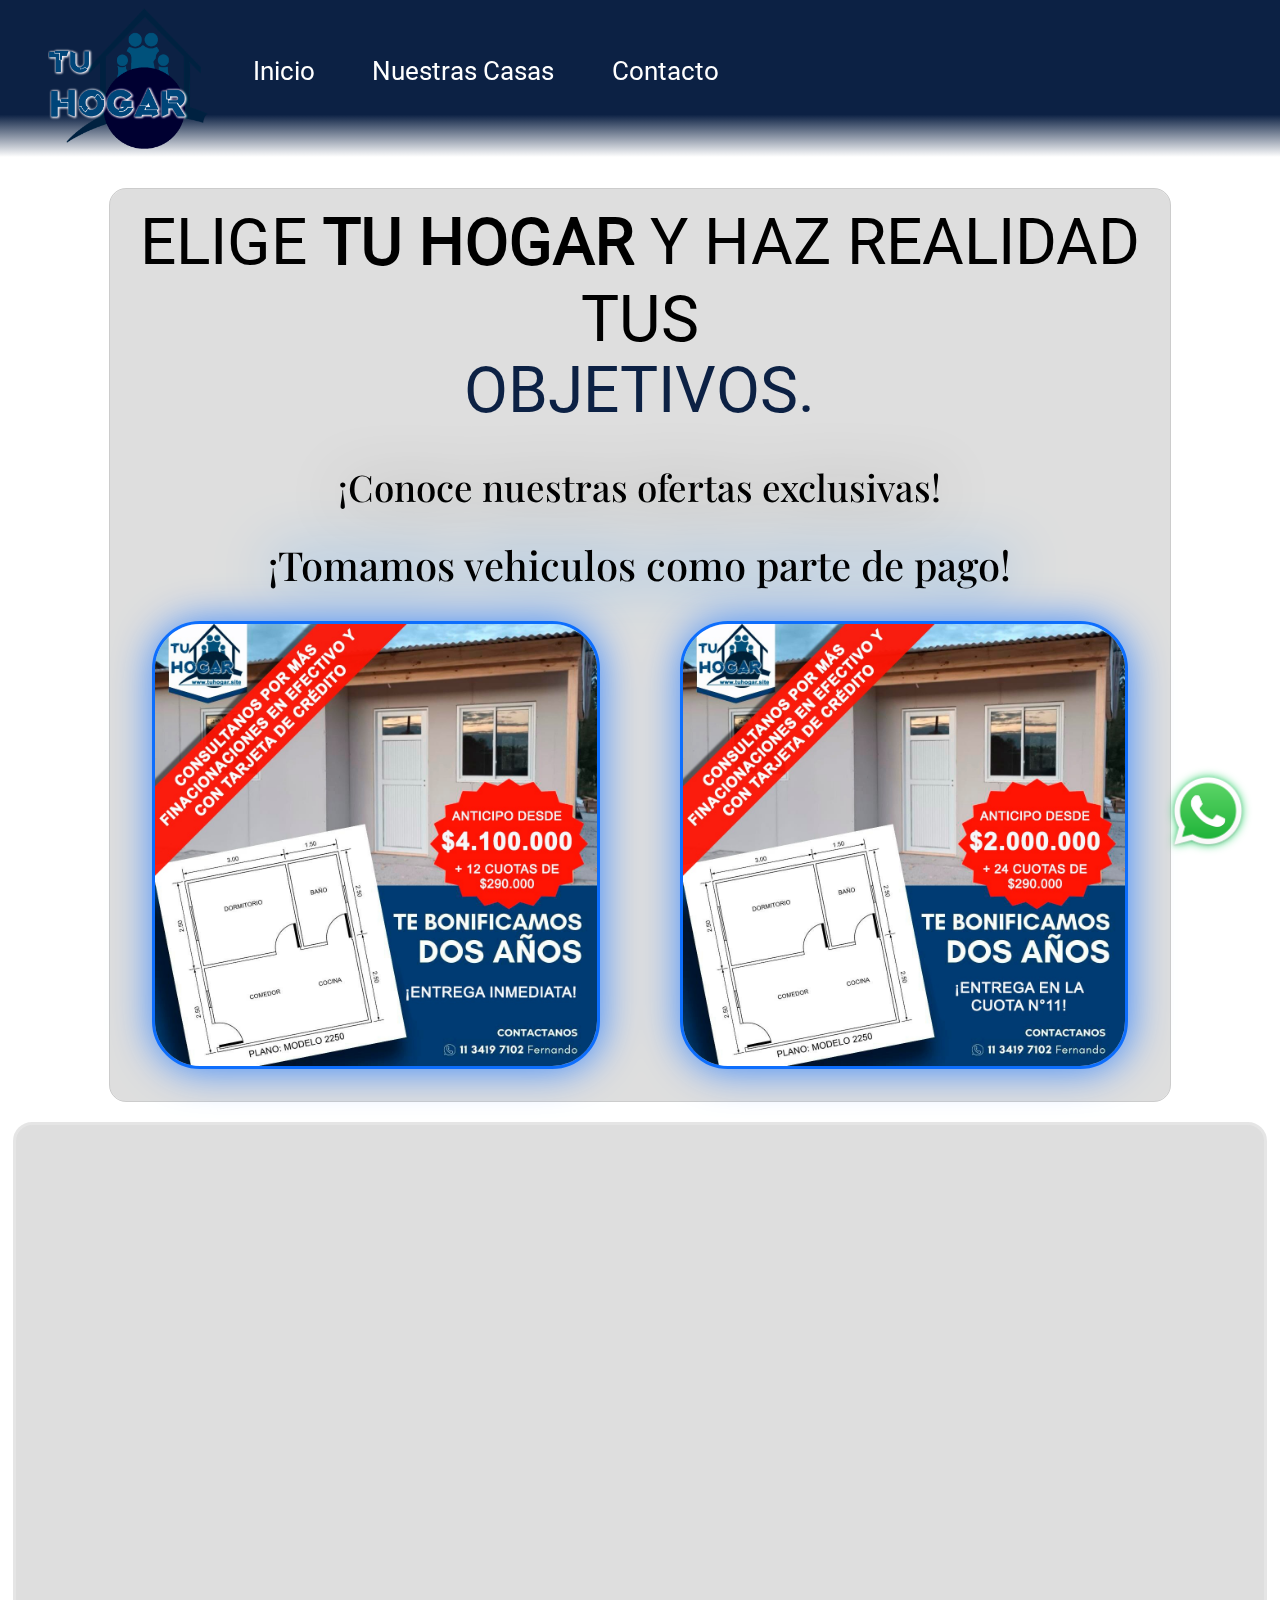
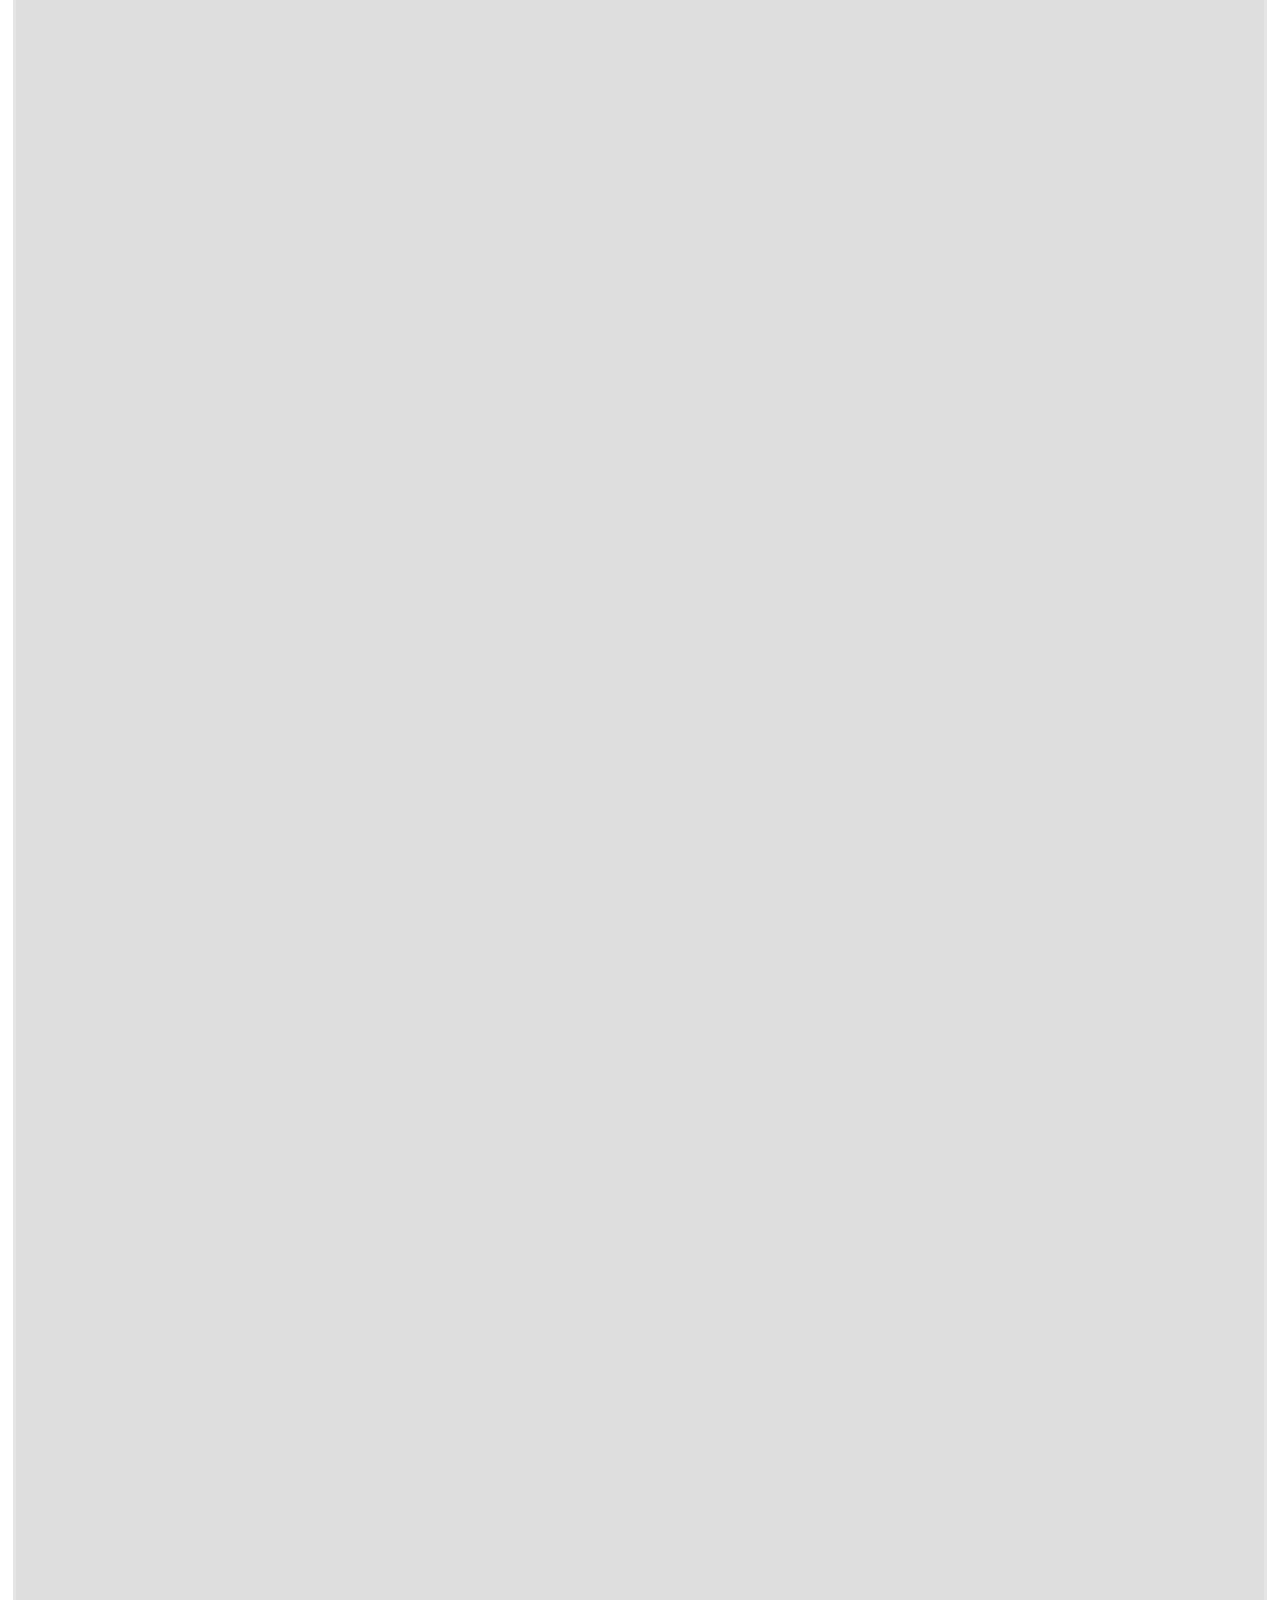
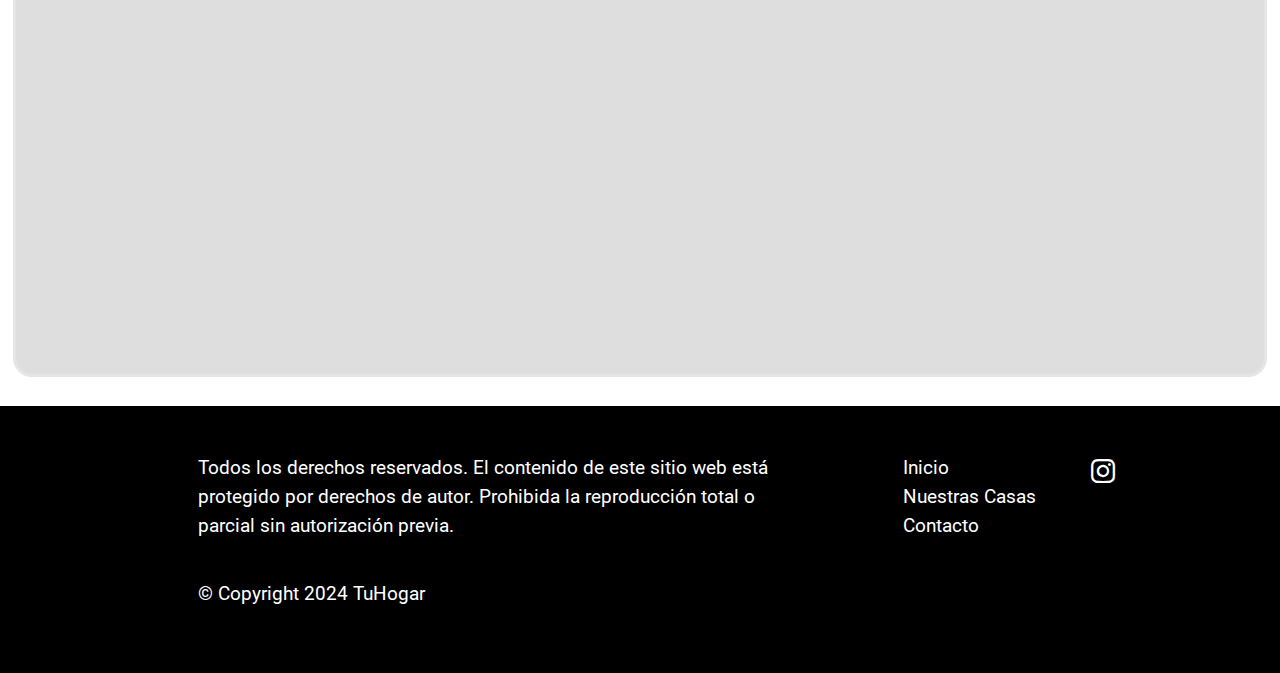
==== commit 456a7a2b: "adicion boton WSP y toma de vehiculo" ====
--- a/pages/casas.html
+++ b/pages/casas.html
@@ -86,6 +86,7 @@
           </h1>
           <section class="ads2">
             <h2 class="ad-text2 tracking-in-expand">¡Conoce nuestras ofertas exclusivas!</h2>
+            <h1 class="ad-text1 tracking-in-expand">¡Tomamos vehiculos como parte de pago!</h1>
                 <div class="ad-grid2">
                     <div class="ads-div2" >
                       <a href="./oferta2250.html"><img src="../images/publicidades/Ofertabonificado.jpg" alt="Oferta todo bonificado 2 años" class="ad-img2 loyalty slide-in-left"></a>
--- a/css/estilos.css
+++ b/css/estilos.css
@@ -1052,9 +1052,9 @@
   bottom: 3em;
   border: unset;
   border-radius: 15px;
-  color: #212121;
+  color: white;
   z-index: 1;
-  background: #e8e8e8;
+  background: #048A81;
   position: relative;
   font-weight: 1000;
   box-shadow: 4px 8px 19px -3px rgba(0, 0, 0, 0.27);
@@ -1098,9 +1098,9 @@
   top: 6em;
   border: unset;
   border-radius: 15px;
-  color: #212121;
+  color: white;
   z-index: 1;
-  background: #e8e8e8;
+  background: rgba(168, 2, 2, 0.747);
   position: relative;
   font-weight: 1000;
   box-shadow: 4px 8px 19px -3px rgba(0, 0, 0, 0.27);
@@ -2040,6 +2040,16 @@
   font-family: "Playfair";
   color: Black;
 }
+.containerpubli .ads2 .ad-text1 {
+  color: #ffffff;
+  display: flex;
+  justify-content: center;
+  margin-bottom: 2rem;
+  margin-top: 1rem;
+  filter: drop-shadow(1px 1px 30px rgb(0, 132, 255));
+  font-family: "Playfair";
+  color: Black;
+}
 .containerpubli .ads2 .ad-grid2 {
   display: grid;
   grid-template-columns: 1fr;
@@ -2095,6 +2105,21 @@
     transform: rotate(8deg);
   }
 }
+@media (max-width: 1920px) {
+  .containerpubli {
+    width: 70%;
+  }
+}
+@media (max-width: 1907px) {
+  .containerpubli {
+    width: 80%;
+  }
+}
+@media (max-width: 1671px) {
+  .containerpubli {
+    width: 90%;
+  }
+}
 @media (max-width: 1732px) {
   .containerpubli .ads2 .ad-grid2 .ads-div2 .ad-img2 {
     width: 35rem;
@@ -2105,12 +2130,25 @@
     width: 35rem;
   }
 }
+@media (max-width: 1489px) {
+  .containerpubli {
+    width: 96%;
+  }
+}
 @media (max-width: 1397px) {
+  .containerpubli {
+    width: 80%;
+  }
   .containerpubli .ads2 .ad-grid2 .ads-div2 {
     gap: 5rem;
   }
   .containerpubli .ads2 .ad-grid2 .ads-div2 .ad-img2 {
     width: 28rem;
+  }
+}
+@media (max-width: 1293px) {
+  .containerpubli {
+    width: 85%;
   }
 }
 @media (max-width: 1263px) {
@@ -2122,6 +2160,16 @@
     border-radius: 3rem;
   }
 }
+@media (max-width: 1220px) {
+  .containerpubli {
+    width: 90%;
+  }
+}
+@media (max-width: 1152px) {
+  .containerpubli {
+    width: 95%;
+  }
+}
 @media (max-width: 1080px) {
   .containerpubli .ads2 .ad-grid2 .ads-div2 {
     gap: 3rem;
@@ -2131,6 +2179,15 @@
     border-radius: 2rem;
   }
 }
+@media (max-width: 1060px) {
+  .containerpubli .ads2 .ad-grid2 .ads-div2 {
+    gap: 3rem;
+  }
+  .containerpubli .ads2 .ad-grid2 .ads-div2 .ad-img2 {
+    width: 25rem;
+    border-radius: 2rem;
+  }
+}
 @media (max-width: 990px) {
   .containerpubli .ads2 .ad-grid2 .ads-div2 {
     gap: 3.5rem;
@@ -2139,21 +2196,34 @@
     width: 23rem;
   }
 }
+@media (max-width: 904px) {
+  .containerpubli .ads2 .ad-grid2 .ads-div2 {
+    gap: 3rem;
+  }
+  .containerpubli .ads2 .ad-grid2 .ads-div2 .ad-img2 {
+    width: 22rem;
+    border-radius: 2rem;
+  }
+}
 @media (max-width: 885px) {
+  .containerpubli {
+    width: 100%;
+  }
   .containerpubli .ads2 .ad-grid2 .ads-div2 {
     gap: 2rem;
   }
   .containerpubli .ads2 .ad-grid2 .ads-div2 .ad-img2 {
-    width: 22rem;
-  }
-}
-@media (max-width: 716px) {
+    width: 20rem;
+  }
+}
+@media (max-width: 736px) {
   .containerpubli .ads2 .ad-grid2 .ads-div2 {
+    display: grid;
     gap: 2rem;
   }
   .containerpubli .ads2 .ad-grid2 .ads-div2 .ad-img2 {
-    width: 19rem;
-    border-radius: 1.5rem;
+    width: 27rem;
+    border-radius: 2rem;
   }
 }
 @media (max-width: 650px) {
@@ -2176,6 +2246,16 @@
     border-radius: 1.5rem;
   }
 }
+@media (max-width: 418px) {
+  .containerpubli .ads2 .ad-grid2 .ads-div2 {
+    display: grid;
+    gap: 2rem;
+  }
+  .containerpubli .ads2 .ad-grid2 .ads-div2 .ad-img2 {
+    width: 19rem;
+    border-radius: 1.5rem;
+  }
+}
 @media (max-width: 400px) {
   .containerpubli .ads2 .ad-grid2 .ads-div2 {
     display: grid;
@@ -2185,4 +2265,17 @@
     width: 19rem;
     border-radius: 1.5rem;
   }
+}
+@media (max-width: 360px) {
+  .containerpubli {
+    width: 100%;
+  }
+  .containerpubli .ads2 .ad-grid2 .ads-div2 {
+    display: grid;
+    gap: 2rem;
+  }
+  .containerpubli .ads2 .ad-grid2 .ads-div2 .ad-img2 {
+    width: 18.5rem;
+    border-radius: 1.5rem;
+  }
 }/*# sourceMappingURL=estilos.css.map */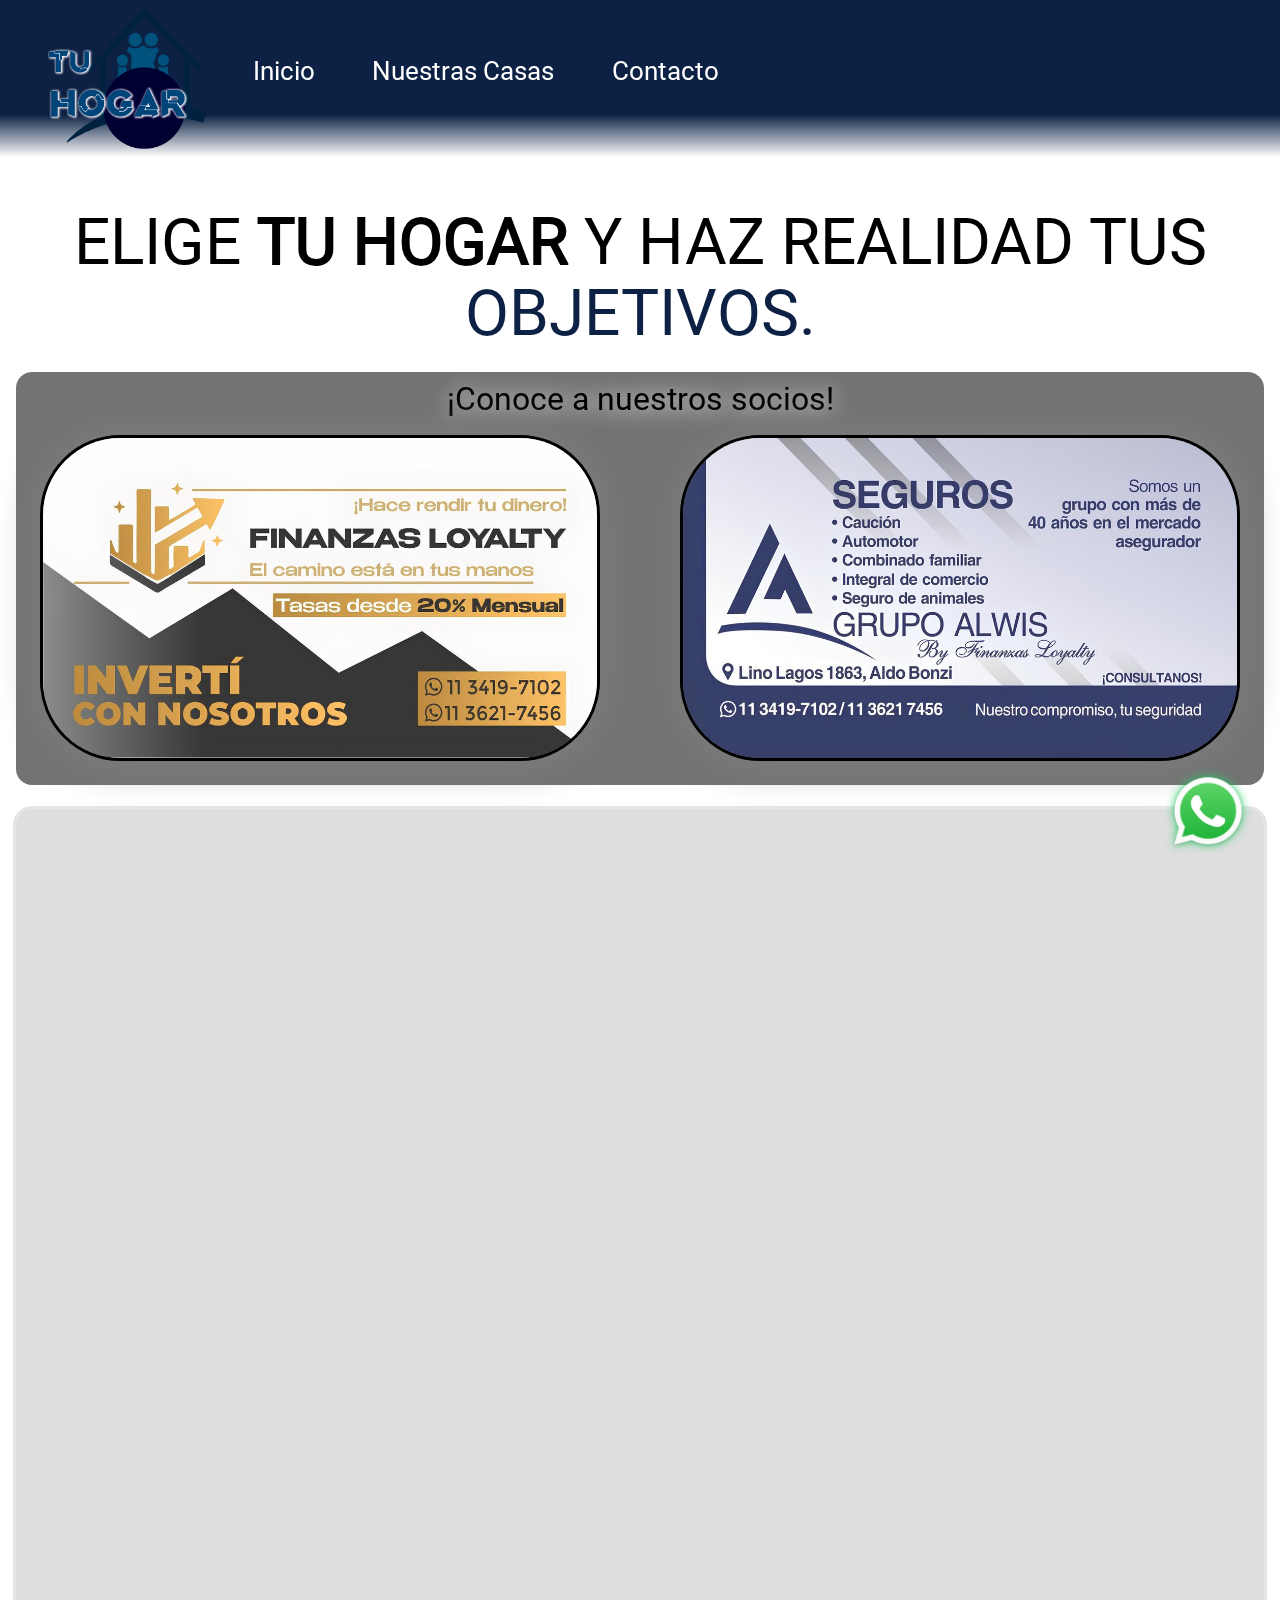
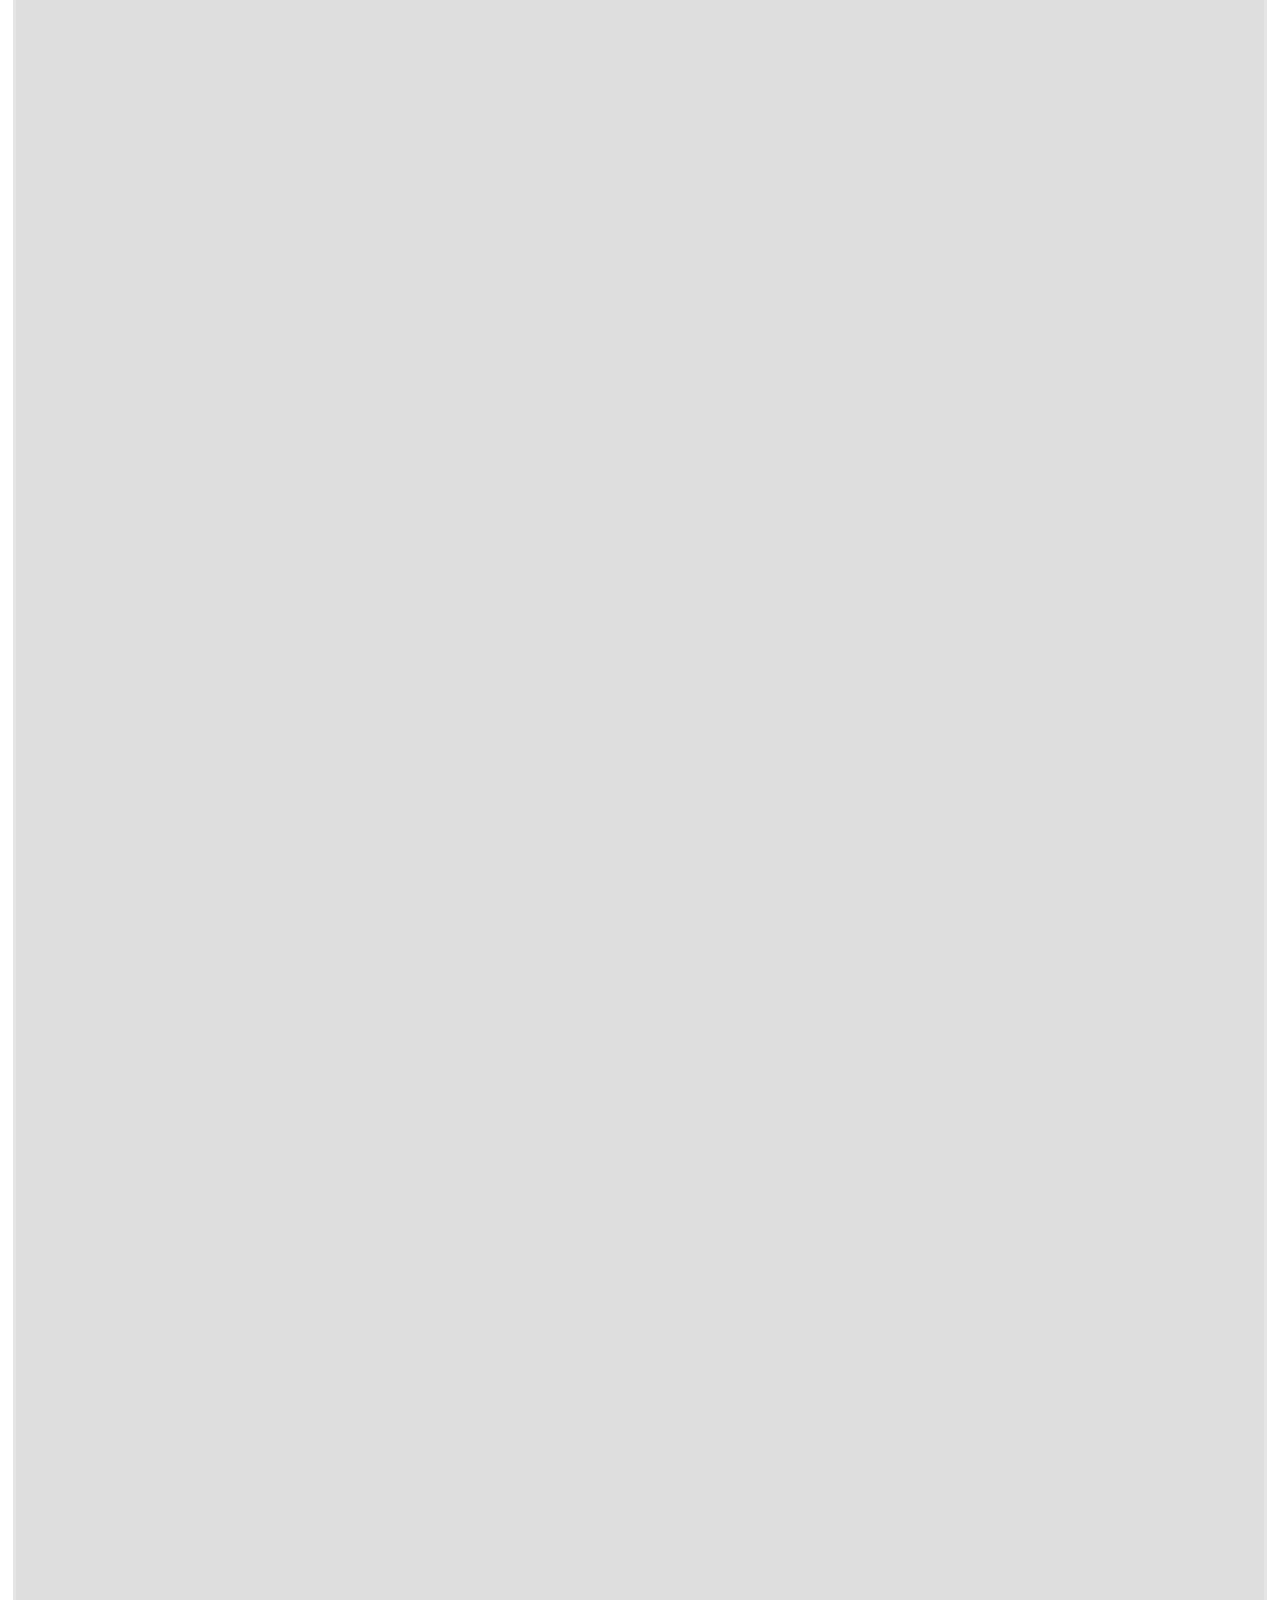
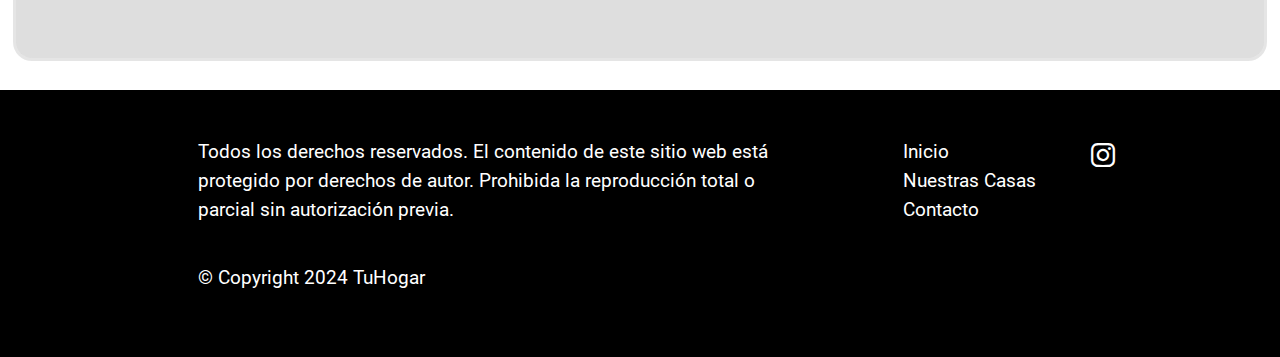
==== commit 444e3483: "cambio de posicion de ofertas de casas, mejora de media query para boton whatsapp" ====
--- a/pages/casas.html
+++ b/pages/casas.html
@@ -77,24 +77,23 @@
   </div>
 </div> -->
     <main class="hero3">
-      <div class="containerpubli">
+      <div class="containerpubli2">
         <h1 class="textocompleto">Elige <b>tu hogar</b> y haz realidad tus <div class="roller">
           <span id="rolltext" class="rolltext">Objetivos.<br/>
           Aspiraciones.<br/>
           Metas.<br/>
           </div>
           </h1>
-          <section class="ads2">
-            <h2 class="ad-text2 tracking-in-expand">¡Conoce nuestras ofertas exclusivas!</h2>
-            <h1 class="ad-text1 tracking-in-expand">¡Tomamos vehiculos como parte de pago!</h1>
-                <div class="ad-grid2">
-                    <div class="ads-div2" >
-                      <a href="./oferta2250.html"><img src="../images/publicidades/Ofertabonificado.jpg" alt="Oferta todo bonificado 2 años" class="ad-img2 loyalty slide-in-left"></a>
-                      <a href="./oferta22502.html"><img src="../images/publicidades/Ofertabonificado2.jpg" alt="Oferta todo bonificado 2 años cuota 11" class="ad-img2 seguro slide-in-right"></a>
-                    </div>
-                </div>
-            </section>
         </div>
+        <section class="ads">
+          <h2 class="ad-text" data-aos="fade-right" data-aos-duration="1500">¡Conoce a nuestros socios!</h2>
+              <div class="ad-grid">
+                  <div class="ads-div" >
+                      <img src="../images/publicidades/Finanzas.jpg" alt="Carta de finanzas loyalty" class="ad-img loyalty" data-aos="fade-down" data-aos-duration="1500">
+                      <img src="../images/publicidades/Seguros.jpg" alt="Carta de Seguros GRUPO ALWIS" class="ad-img seguro" data-aos="fade-down" data-aos-duration="1800">
+                  </div>
+              </div>
+          </section>
       <ul class="cards">
         <li class="card-pos1">
           <div href="" class="card card-movement1" data-aos="fade-down" data-aos-duration="1100">
--- a/css/estilos.css
+++ b/css/estilos.css
@@ -1594,7 +1594,7 @@
     font-size: 2rem;
   }
 }
-@media (max-width: 320px) {
+@media (max-width: 390px) {
   .cards .card {
     width: 18rem;
   }
@@ -1769,15 +1769,16 @@
   }
 }
 .ads {
-  background-color: #222725;
-  padding: 1rem;
+  background-color: rgba(0, 0, 0, 0.548);
+  padding: 0.5rem;
+  border-radius: 1rem;
 }
 .ads .ad-text {
-  color: #ffffff;
+  color: black;
   display: flex;
   justify-content: center;
   margin-bottom: 1rem;
-  filter: drop-shadow(1px 1px 30px gray);
+  filter: drop-shadow(1px 1px 10px rgb(248, 248, 248));
 }
 .ads .ad-grid {
   display: grid;
@@ -1788,7 +1789,7 @@
 .ads .ad-grid .ads-div {
   display: flex;
   justify-content: center;
-  gap: 15rem;
+  gap: 10rem;
   filter: drop-shadow(1px 1px 20px gray);
   transition: 1500ms;
 }
@@ -1877,6 +1878,16 @@
   }
   .ads .ad-grid .ads-div .ad-img {
     width: 20rem;
+    border-radius: 1.5rem;
+  }
+}
+@media (max-width: 370px) {
+  .ads .ad-grid .ads-div {
+    display: grid;
+    gap: 2rem;
+  }
+  .ads .ad-grid .ads-div .ad-img {
+    width: 16rem;
     border-radius: 1.5rem;
   }
 }
@@ -2021,6 +2032,8 @@
 }
 .containerpubli {
   margin: auto;
+  margin-top: 0.5rem;
+  margin-bottom: 0.5rem;
   background-color: #DEDEDE;
   width: 60%;
   border-radius: 1em;
@@ -2235,6 +2248,16 @@
     width: 25rem;
     border-radius: 2rem;
   }
+  .whatsapp-cont {
+    position: fixed;
+    right: 0em;
+    bottom: 0em;
+    z-index: 99999;
+    filter: drop-shadow(0px 0px 5px #25D366);
+  }
+  .whatsapp-cont .wsp-button {
+    width: 4rem;
+  }
 }
 @media (max-width: 480px) {
   .containerpubli .ads2 .ad-grid2 .ads-div2 {
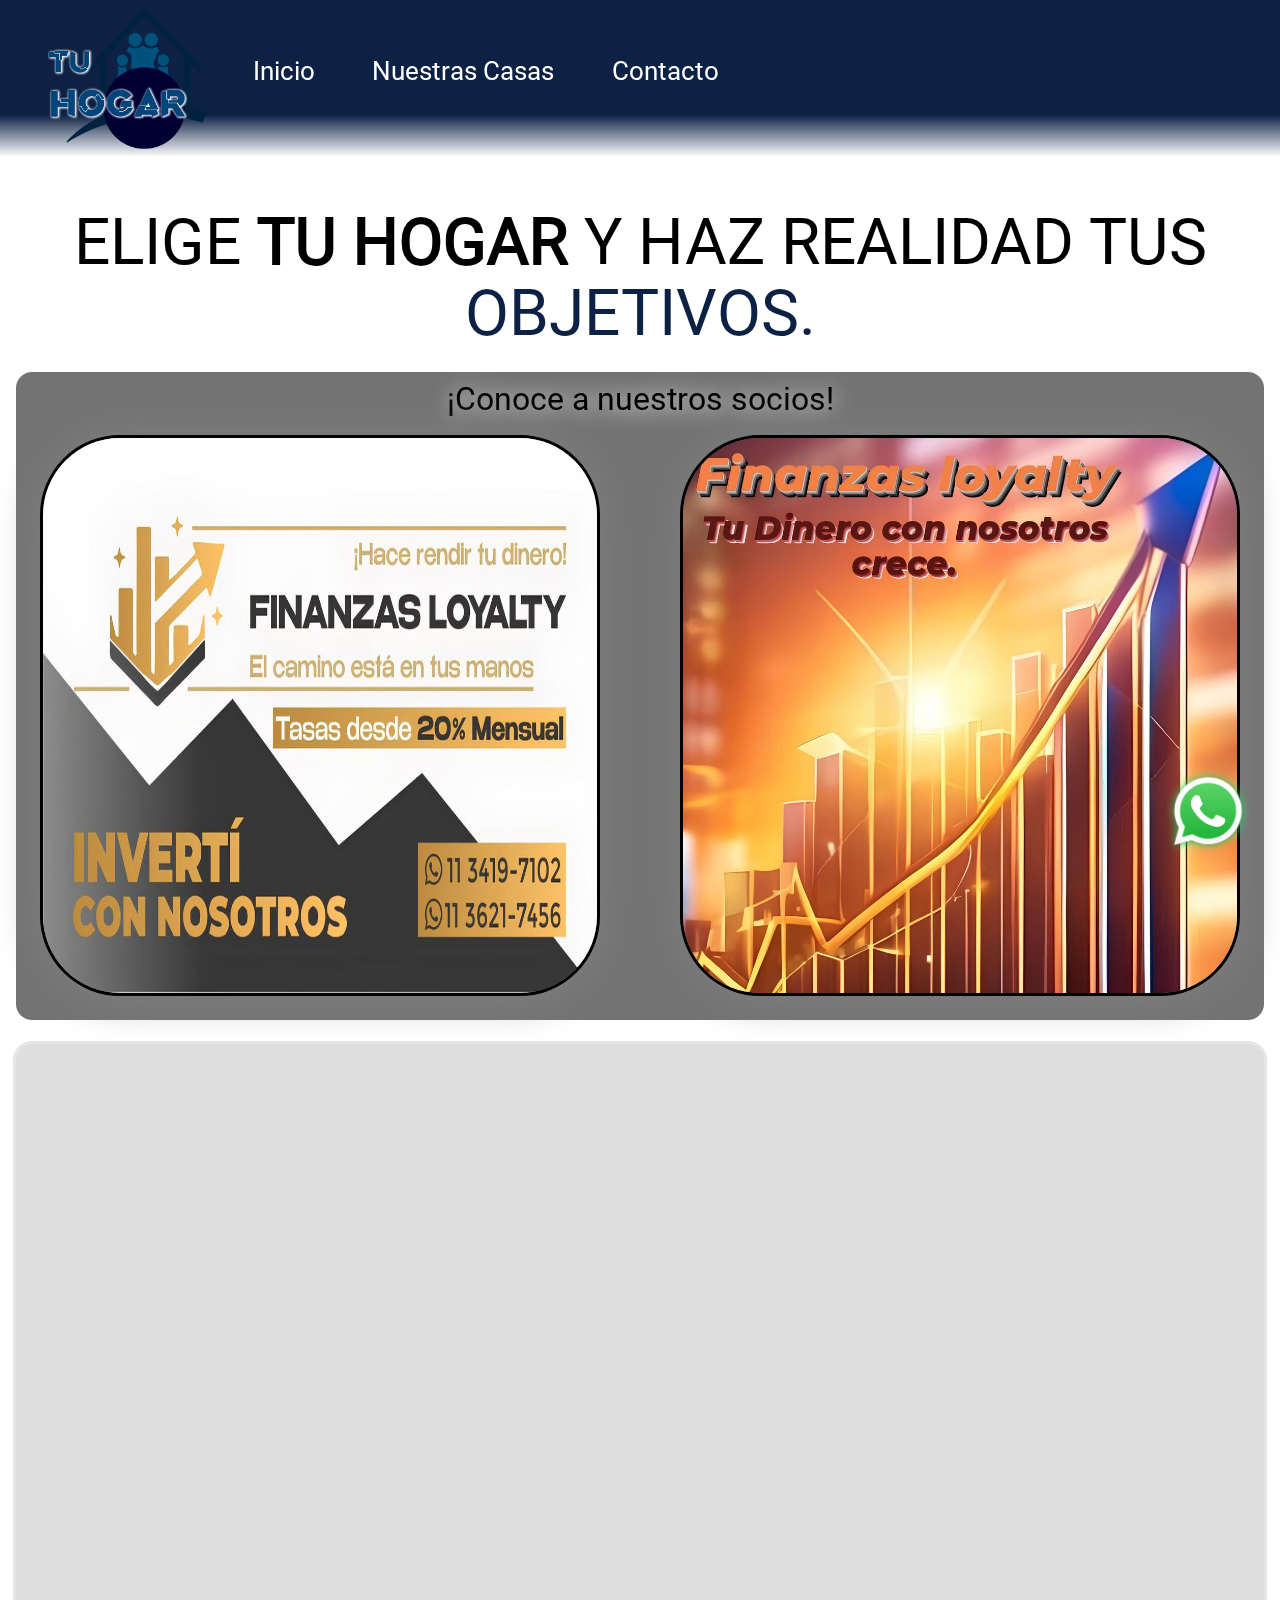
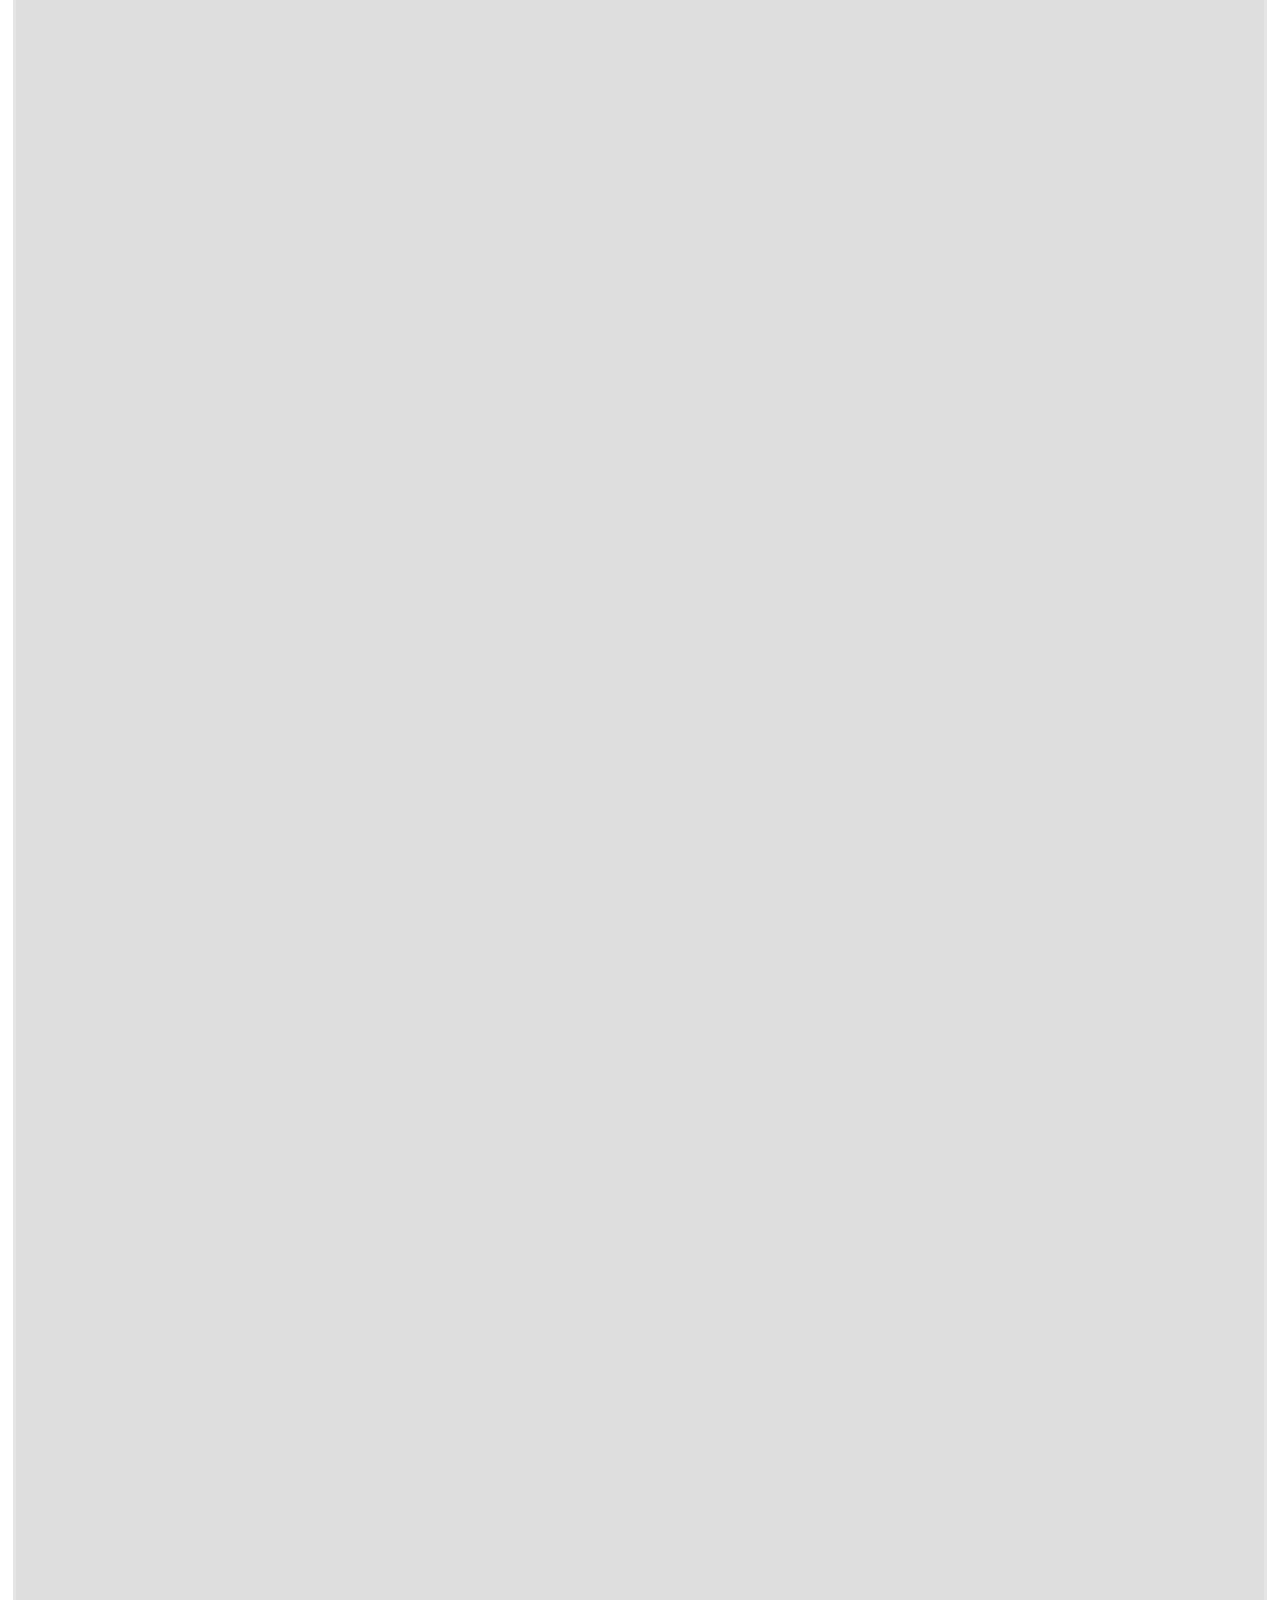
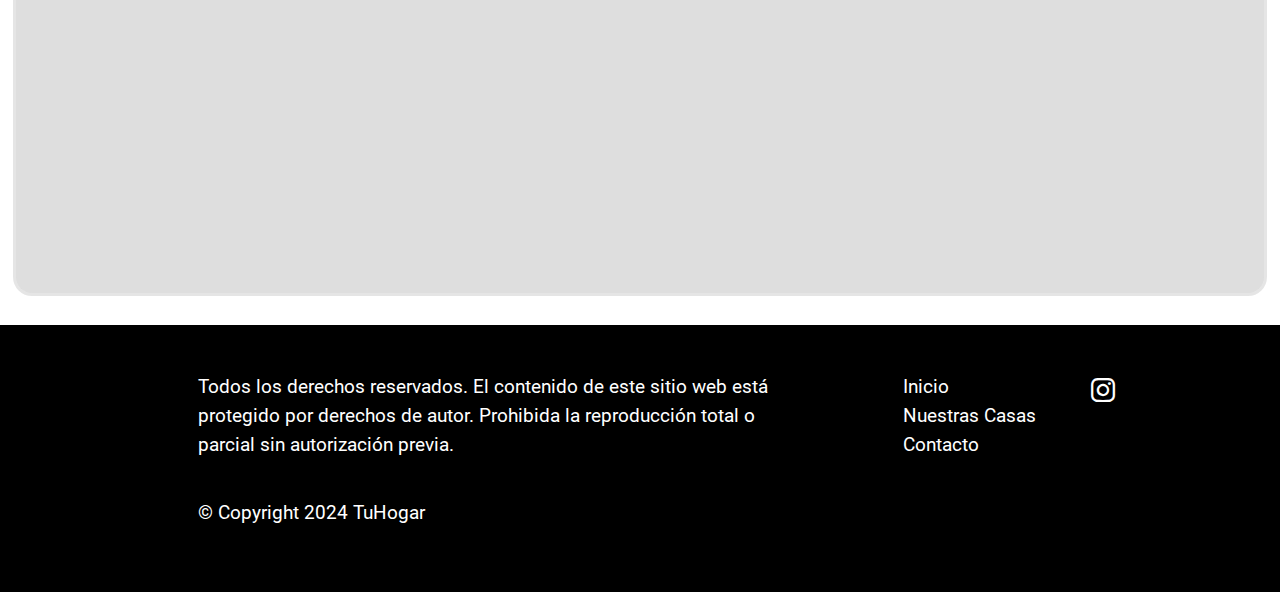
==== commit 7c29b2c9: "cambio de imagenes tuhogar" ====
--- a/pages/casas.html
+++ b/pages/casas.html
@@ -90,7 +90,7 @@
               <div class="ad-grid">
                   <div class="ads-div" >
                       <img src="../images/publicidades/Finanzas.jpg" alt="Carta de finanzas loyalty" class="ad-img loyalty" data-aos="fade-down" data-aos-duration="1500">
-                      <img src="../images/publicidades/Seguros.jpg" alt="Carta de Seguros GRUPO ALWIS" class="ad-img seguro" data-aos="fade-down" data-aos-duration="1800">
+                      <img src="../images/publicidades/Finanzas2.jpg" alt="Carta de Seguros GRUPO ALWIS" class="ad-img seguro" data-aos="fade-down" data-aos-duration="1800">
                   </div>
               </div>
           </section>
--- a/css/estilos.css
+++ b/css/estilos.css
@@ -312,7 +312,7 @@
 }
 
 .render1 {
-  width: 45rem;
+  width: 35rem;
   border: solid 1rem;
   border-color: rgba(179, 194, 242, 0.1882352941);
   transition: 1s;
@@ -414,7 +414,7 @@
   }
   .render-grid {
     position: relative;
-    width: 45rem;
+    width: 35rem;
     bottom: 5rem;
   }
   .hero-right-grid {
@@ -1783,7 +1783,7 @@
 .ads .ad-grid {
   display: grid;
   grid-template-columns: 1fr;
-  grid-template-rows: 1fr;
+  grid-template-rows: 2fr;
   margin-bottom: 1rem;
 }
 .ads .ad-grid .ads-div {
@@ -1796,7 +1796,7 @@
 .ads .ad-grid .ads-div .ad-img {
   border: solid;
   border-radius: 5rem;
-  width: 45rem;
+  width: 35rem;
   transition: 1500ms;
 }
 
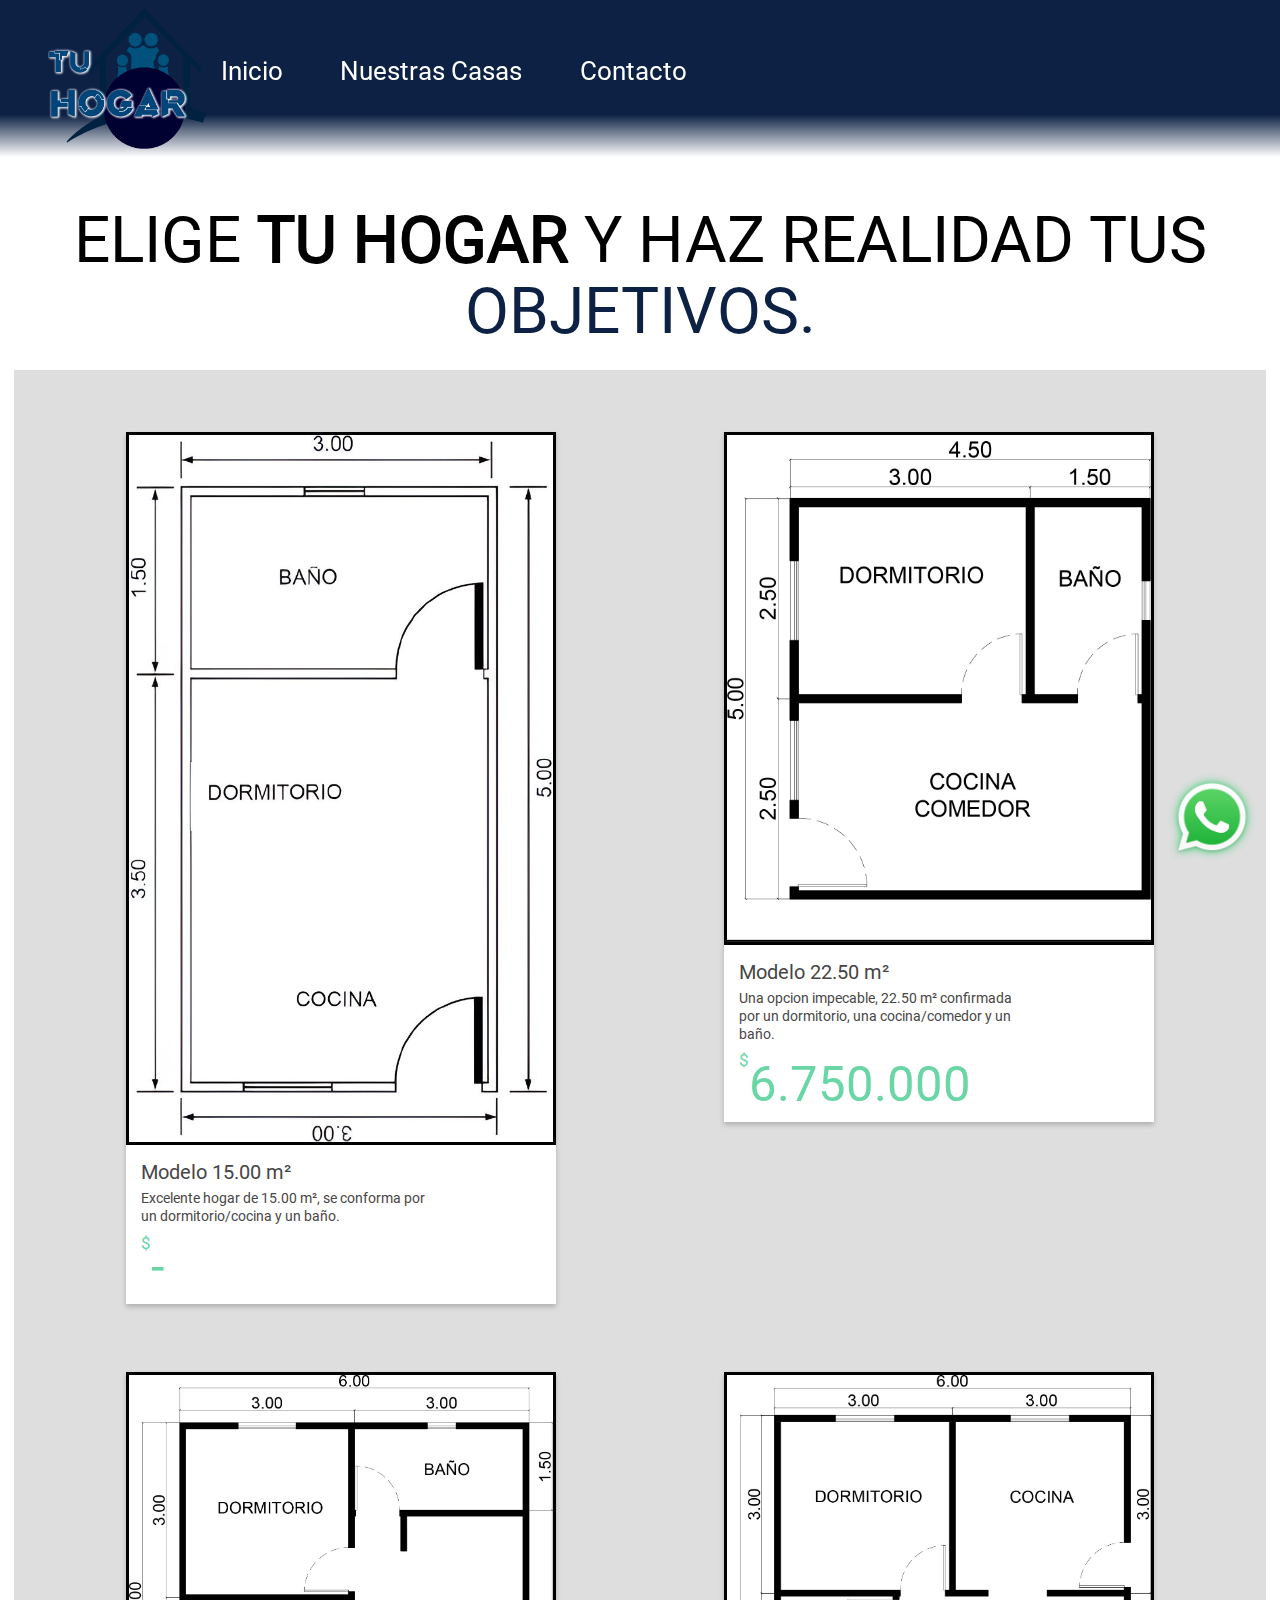
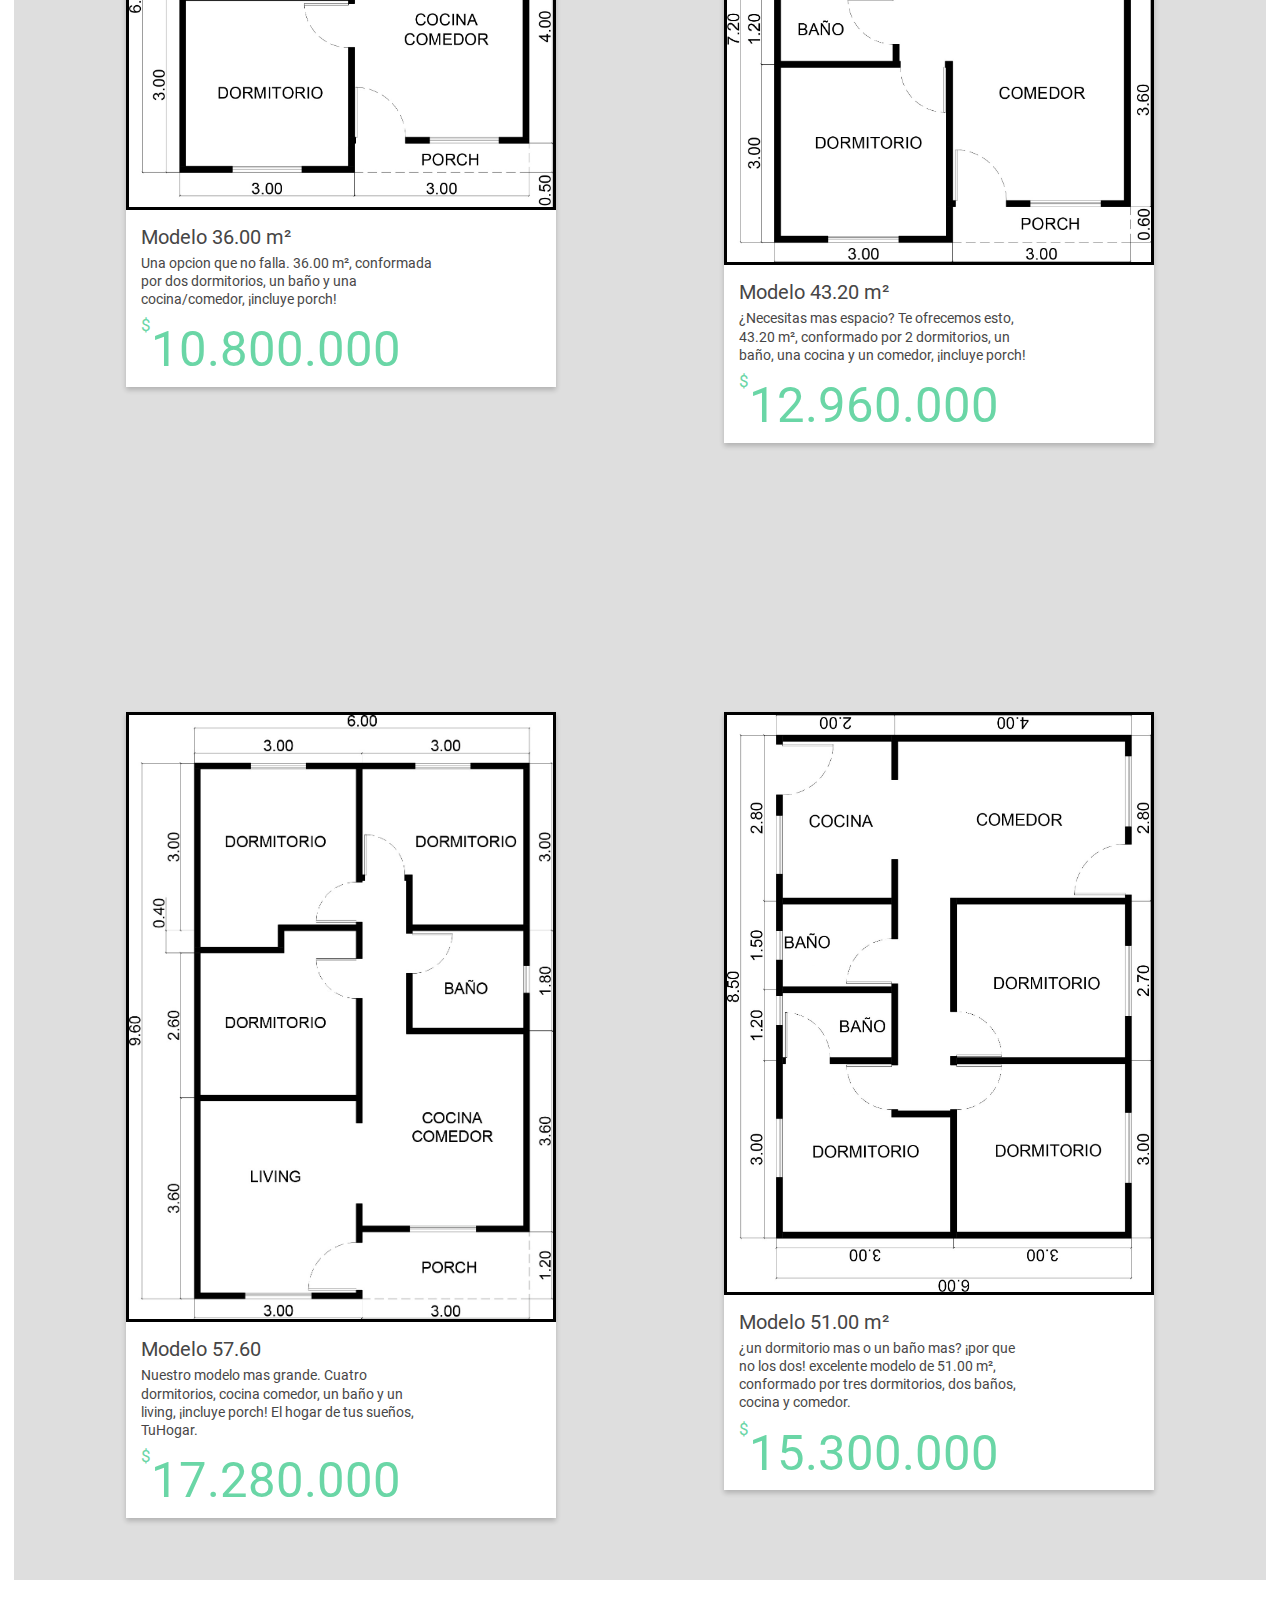
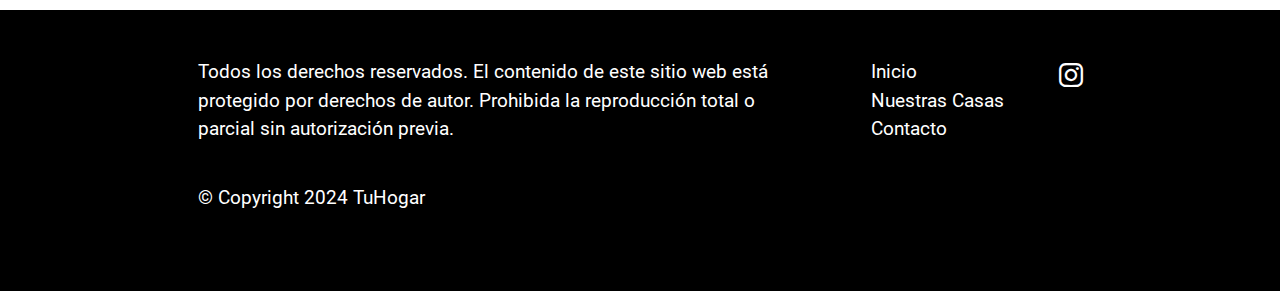
==== commit cae7f6dd: "de todo, overhaul de nuestras casas" ====
--- a/pages/casas.html
+++ b/pages/casas.html
@@ -85,7 +85,7 @@
           </div>
           </h1>
         </div>
-        <section class="ads">
+        <!-- <section class="ads">
           <h2 class="ad-text" data-aos="fade-right" data-aos-duration="1500">¡Conoce a nuestros socios!</h2>
               <div class="ad-grid">
                   <div class="ads-div" >
@@ -93,8 +93,190 @@
                       <img src="../images/publicidades/Finanzas2.jpg" alt="Carta de Seguros GRUPO ALWIS" class="ad-img seguro" data-aos="fade-down" data-aos-duration="1800">
                   </div>
               </div>
-          </section>
-      <ul class="cards">
+          </section> -->
+          <ul class="cards">
+            <section role="main" class="card-pos1">
+              <div class="product">
+                <figure>
+                  <img src="../images/image-plano/1500-plano.jpeg" alt="Product Image" class="product-image">
+                    </figure>
+            
+                  <div class="product-description">
+            
+                    <div class="info">
+                      <h1>Modelo 15.00 m²</h1>
+                      <p>Excelente hogar de 15.00 m², se conforma por un dormitorio/cocina y un baño.</p>
+                    </div>
+            
+                    <div class="price">
+                      -
+                    </div>
+                  </div>
+            
+                  <div class="product-sidebar">
+                    <a href="./contacto1.html"><button class="buy" >
+                      <span>¡Lo quiero!</span>
+                    </button></a>
+            
+                    <a href="../archives/Vivienda-15,00m2.pdf" download="TuHogar Vivienda 15,00m²"><button class="info">
+                      <span>Descargar PDF</span>
+                    </button></a>
+                  </div>
+                  </div>
+            </section>
+            <section role="main" class="card-pos2">
+              <div class="product">
+                <figure>
+                  <img src="../images/image-plano/2250-plano.jpg" alt="Product Image" class="product-image">
+                    </figure>
+            
+                  <div class="product-description">
+            
+                    <div class="info">
+                      <h1>Modelo 22.50 m²</h1>
+                      <p>Una opcion impecable, 22.50 m² confirmada por un dormitorio, una cocina/comedor y un baño.</p>
+                    </div>
+            
+                    <div class="price">
+                      6.750.000
+                    </div>
+                  </div>
+            
+                  <div class="product-sidebar">
+                    <a href="./contacto2.html"><button class="buy">
+                      <span>¡Lo quiero!</span>
+                    </button></a>
+            
+                    <a href="../archives/Vivienda-22,50m2.pdf" download="TuHogar Vivienda 22,50m²"><button class="info">
+                      <span>Descargar PDF/span>
+                    </button></a><
+                  </div>
+                  </div>
+            </section>
+            <section role="main" class="card-pos3">
+              <div class="product">
+                <figure>
+                  <img src="../images/image-plano/3600-plano.jpg" alt="Product Image" class="product-image">
+                    </figure>
+            
+                  <div class="product-description">
+            
+                    <div class="info">
+                      <h1>Modelo 36.00 m²</h1>
+                      <p>Una opcion que no falla. 36.00 m², conformada por dos dormitorios, un baño y una cocina/comedor, ¡incluye porch!</p>
+                    </div>
+            
+                    <div class="price">
+                      10.800.000
+                    </div>
+                  </div>
+            
+                  <div class="product-sidebar">
+                    <a href="./contacto3.html"><button class="buy">
+                      <span>¡Lo quiero!</span>
+                    </button></a>
+            
+                    <a href="../archives/Vivienda-36,00m2.pdf" download="TuHogar Vivienda 36,00m²"><button class="info">
+                      <span>Descargar PDF</span>
+                    </button></a>
+                  </div>
+                  </div>
+            </section>
+            <section role="main" class="card-pos4">
+              <div class="product">
+                <figure>
+                  <img src="../images/image-plano/4320-plano.jpg" alt="Product Image" class="product-image">
+                    </figure>
+            
+                  <div class="product-description">
+            
+                    <div class="info">
+                      <h1>Modelo 43.20 m²</h1>
+                      <p>
+                        ¿Necesitas mas espacio? Te ofrecemos esto, 43.20 m², conformado por 2 dormitorios, un baño, una cocina y un comedor, ¡incluye porch!
+                      </p>
+                    </div>
+            
+                    <div class="price">
+                      12.960.000
+                    </div>
+                  </div>
+            
+                  <div class="product-sidebar">
+                    <a href="./contacto4.html"><button class="buy">
+                      <span>¡Lo quiero!</span>
+                    </button></a>
+            
+                    <a href="../archives/Vivienda-43,20m2.pdf" download="TuHogar Vivienda 43,20m²"><button class="info">
+                      <span>Descargar PDF</span>
+                    </button></a>
+                  </div>
+                  </div>
+            </section>
+            <section role="main" class="card-pos5">
+              <div class="product">
+                <figure>
+                  <img src="../images/image-plano/5100-plano.jpg" alt="Product Image" class="product-image">
+                    </figure>
+            
+                  <div class="product-description">
+            
+                    <div class="info">
+                      <h1>Modelo 51.00 m²</h1>
+                      <p>
+                        ¿un dormitorio mas o un baño mas? ¡por que no los dos! excelente modelo de 51.00 m², conformado por tres dormitorios, dos baños, cocina y comedor.
+                      </p>
+                    </div>
+            
+                    <div class="price">
+                      15.300.000
+                    </div>
+                  </div>
+            
+                  <div class="product-sidebar">
+                    <a href="./contacto5.html"><button class="buy">
+                      <span>¡Lo quiero!</span>
+                    </button></a>
+            
+                    <a href="../archives/Vivienda-51,00m2.pdf" download="TuHogar Vivienda 51,00m²"><button class="info">
+                      <span>Descargar PDF</span>
+                    </button></a>
+                  </div>
+                  </div>
+            </section>
+            <section role="main" class="card-pos6">
+              <div class="product">
+                <figure>
+                  <img src="../images/image-plano/5760-plano.jpg" alt="Product Image" class="product-image">
+                    </figure>
+            
+                  <div class="product-description">
+            
+                    <div class="info">
+                      <h1>Modelo 57.60</h1>
+                      <p>
+                        Nuestro modelo mas grande. Cuatro dormitorios, cocina comedor, un baño y un living, ¡incluye porch! El hogar de tus sueños, TuHogar.
+                      </p>
+                    </div>
+            
+                    <div class="price">
+                      17.280.000
+                    </div>
+                  </div>
+            
+                  <div class="product-sidebar">
+                    <a href="./contacto6.html"><button class="buy">
+                      <span>¡Lo quiero!</span>
+                    </button></a>
+            
+                    <a href="../archives/Vivienda-57,60m2.pdf" download="TuHogar Vivienda 57,60m²"><button class="info">
+                      <span>Descargar PDF</span>
+                    </button></a>
+                  </div>
+                  </div>
+            </section>
+           </ul>
+      <!-- <ul class="cards">
         <li class="card-pos1">
           <div href="" class="card card-movement1" data-aos="fade-down" data-aos-duration="1100">
             <img src="../images/image-plano/1500-plano.jpeg" class="card__image" alt="" />
@@ -106,7 +288,7 @@
                   <p class="card-text">Un dormitorio.</p>
                   <p class="card-text">Un baño.</p>
                   <br>
-                  <button onclick="redirectToPage1()" class="botonquiero">¡Lo quiero!</button>
+                  <a href="./contacto1.html" class="botonquiero">¡Lo quiero!</a>
                 </div>
                 <div>
                   <a href="../archives/Vivienda-15,00m2.pdf" download="TuHogar Vivienda 15,00m²"  class="botonquiero2">Descargar PDF.</a>
@@ -127,7 +309,7 @@
                   <p class="card-text">Un dormitorio.</p>
                   <p class="card-text">Un baño.</p>
                   <p class="card-text">Cocina/comedor</p>
-                  <button onclick="redirectToPage2()" class="botonquiero">¡Lo quiero!</button>
+                  <a href="./contacto2.html" class="botonquiero">¡Lo quiero!</a>
                 </div>
                 <div>
                   <a href="../archives/Vivienda-22,50m2.pdf" download="TuHogar Vivienda 22,50m²"  class="botonquiero2">Descargar PDF.</a>
@@ -148,7 +330,7 @@
                   <p class="card-text">Dos dormitorios.</p>
                   <p class="card-text">Un baño.</p>
                   <p class="card-text">Cocina/comedor.</p>
-                  <button onclick="redirectToPage3()" class="botonquiero">¡Lo quiero!</button>
+                  <a href="./contacto3.html" class="botonquiero">¡Lo quiero!</a>
                 </div>
                 <div>
                   <a href="../archives/Vivienda-36,00m2.pdf" download="TuHogar Vivienda 36,00m²"  class="botonquiero2">Descargar PDF.</a>
@@ -169,7 +351,7 @@
                   <p class="card-text">Dos dormitorios.</p>
                   <p class="card-text">Un baño.</p>
                   <p class="card-text">Cocina y comedor</p>
-                  <button onclick="redirectToPage4()" class="botonquiero">¡Lo quiero!</button>
+                  <a href="./contacto4.html" class="botonquiero">¡Lo quiero!</a>
                 </div>
                 <div>
                   <a href="../archives/Vivienda-43,20m2.pdf" download="TuHogar Vivienda 43,20m²"  class="botonquiero2">Descargar PDF.</a>
@@ -190,7 +372,7 @@
                   <p class="card-text">Tres dormitorios.</p>
                   <p class="card-text">Dos baños.</p>
                   <p class="card-text">Cocina y comedor.</p>
-                  <button onclick="redirectToPage5()" class="botonquiero">¡Lo quiero!</button>
+                  <a href="./contacto5.html" class="botonquiero">¡Lo quiero!</a>
                 </div>
                 <div>
                   <a href="../archives/Vivienda-51,00m2.pdf" download="Tu Hogar Vivienda 51,00m²"  class="botonquiero2">Descargar PDF.</a>
@@ -204,6 +386,9 @@
           <div href="" class="card card-movement6" data-aos="fade-down" data-aos-duration="1100">
             <img src="../images/image-plano/5760-plano.jpg" class="card__image" alt="" />
             <div class="card__overlay">
+              <div class="card-price">
+                
+              </div>
               <div class="card__header">
                 <svg class="card__arc" xmlns="http://www.w3.org/2000/svg"><path /></svg>                     
                 <div class="card__header-text">
@@ -211,7 +396,7 @@
                   <p class="card-text">Tres dormitorios.</p>
                   <p class="card-text">Un baño.</p>
                   <p class="card-text">Cocina/comedor y living.</p>
-                  <button onclick="redirectToPage6()" class="botonquiero">¡Lo quiero!</button>
+                  <a class="botonquiero" href="./contacto6.html">¡Lo quiero!</a>
                 </div>
                 <div>
                   <a href="../archives/Vivienda-57,60m2.pdf" download="Tu Hogar Vivienda 57,60m²"  class="botonquiero2">Descargar PDF.</a>
@@ -219,9 +404,9 @@
               </div>
               <img src="../images/image-desc/5760-desc.jpg" class="card__description"/>  
             </div>
-          </div>        
-        </li>
-      </ul>
+          </div>
+        </li>
+      </ul> -->
 <div class="whatsapp-cont shake-lr">
   <a href="https://wa.link/78lwo0" target="_blank"><img src="../images/whatsapp.png" alt="" class="wsp-button"></a>
 </div>
--- a/css/estilos.css
+++ b/css/estilos.css
@@ -899,19 +899,243 @@
   padding: 1em;
 }
 
+a {
+  text-decoration: none;
+}
+
+.product .product-description, section[role=main] {
+  *zoom: 1;
+}
+.product .product-description:after, section[role=main]:after {
+  content: "";
+  display: table;
+  clear: both;
+}
+
+*,
+*::after,
+*::before {
+  -o-box-sizing: border-box;
+  box-sizing: border-box;
+}
+
+p {
+  margin: 0 0 30px;
+}
+
+a {
+  text-decoration: none;
+  color: white;
+}
+
+ul {
+  padding: 0;
+  list-style: none;
+}
+
+abbr {
+  cursor: help;
+}
+
+body {
+  background: url("../img/main-bg.png");
+  color: #aaa;
+  font-size: 14px;
+  font-family: "MavenProRegular", arial, tahoma, trebuchet ms, verdana;
+  height: 100%;
+}
+
+figure {
+  margin: 0;
+  line-height: 0;
+}
+
+section[role=main] {
+  max-width: 430px;
+  margin: 20px auto;
+  position: relative;
+}
+
+.product {
+  background: #fff;
+  max-width: 100%;
+  position: relative;
+  z-index: 15;
+  margin: 0 auto;
+  -o-box-shadow: 0 3px 5px rgba(0, 0, 0, 0.2);
+  box-shadow: 0 3px 5px rgba(0, 0, 0, 0.2);
+}
+.product .product-image {
+  max-width: 100%;
+  border: solid black;
+}
+.product .product-description {
+  position: relative;
+  z-index: 15;
+  background: #fff;
+}
+.product .product-description .info {
+  padding: 15px;
+  color: #474646;
+  font-size: 1em;
+  width: 75%;
+  float: left;
+}
+.product .product-description .info h1 {
+  font-size: 20px;
+  margin: 0 0 5px;
+}
+.product .product-description .info p {
+  margin-bottom: 15px;
+  line-height: 1.3em;
+}
+.product .product-description .price {
+  width: 30%;
+  float: left;
+  left: 25px;
+  color: #6ad6a6;
+  font-size: 3.5em;
+  position: relative;
+  margin-top: -25px;
+}
+.product .product-description .price::before {
+  content: "$";
+  position: absolute;
+  top: 0;
+  left: -10px;
+  font-size: 0.35em;
+}
+.product .product-sidebar {
+  height: 100%;
+  background: #31353d;
+  width: 50px;
+  position: absolute;
+  top: 0;
+  right: 0;
+  z-index: -1;
+  transition: right 0.3s ease;
+  border-radius: 0 2px 2px 0;
+}
+.product .product-sidebar button {
+  border: 0;
+  border-bottom: 1px solid rgba(0, 0, 0, 0.2);
+  color: #fff;
+  padding: 0.9em;
+  font-size: 0.8em;
+  width: 50px;
+  height: 50px;
+  overflow: hidden;
+  transition: all 0.4s ease;
+}
+.product .product-sidebar button.buy {
+  background: transparent url("https://raw.githubusercontent.com/brunodsgn/productpreview/master/assets/img/icons/buy.png") no-repeat 15px;
+}
+.product .product-sidebar button.info {
+  background: transparent url("https://raw.githubusercontent.com/brunodsgn/productpreview/master/assets/img/icons/info.png") no-repeat 15px;
+}
+.product .product-sidebar button.size {
+  background: transparent url("https://raw.githubusercontent.com/brunodsgn/productpreview/master/assets/img/icons/sizes.png") no-repeat 15px;
+}
+.product .product-sidebar button.colors {
+  background: transparent url("https://raw.githubusercontent.com/brunodsgn/productpreview/master/assets/img/icons/colors.png") no-repeat 15px;
+}
+.product .product-sidebar button.colors span {
+  margin-left: 40px;
+}
+.product .product-sidebar button.colors:hover {
+  width: 130px;
+}
+.product .product-sidebar button.colors .color {
+  padding: 10px;
+  display: inline-block;
+  vertical-align: middle;
+  margin: 0;
+  -ms-filter: "progid:DXImageTransform.Microsoft.Alpha(Opacity=($opacity * 100))";
+  filter: alpha(opacity=70);
+  -moz-opacity: 0.7;
+  -khtml-opacity: 0.7;
+  opacity: 0.7;
+  transition: all 0.3s ease;
+}
+.product .product-sidebar button.colors .color.black {
+  background: #000;
+  border-bottom: 2px solid #555;
+}
+.product .product-sidebar button.colors .color.white {
+  background: #fff;
+  border-bottom: 2px solid #e5e5e5;
+}
+.product .product-sidebar button.colors .color.red {
+  background: #EA1535;
+  border-bottom: 2px solid #EF566D;
+}
+.product .product-sidebar button.colors .color:hover {
+  -ms-filter: "progid:DXImageTransform.Microsoft.Alpha(Opacity=($opacity * 100))";
+  filter: alpha(opacity=100);
+  -moz-opacity: 1;
+  -khtml-opacity: 1;
+  opacity: 1;
+  transform: scale(1.1);
+}
+.product .product-sidebar button span {
+  -ms-filter: "progid:DXImageTransform.Microsoft.Alpha(Opacity=($opacity * 100))";
+  filter: alpha(opacity=0);
+  -moz-opacity: 0;
+  -khtml-opacity: 0;
+  opacity: 0;
+  white-space: nowrap;
+  margin-left: 30px;
+}
+.product .product-sidebar button:hover {
+  width: 130px;
+  background-color: #6ad6a6;
+  position: relative;
+  background-position: 15px center;
+  border-color: #6ad6a6;
+}
+.product .product-sidebar button:hover span {
+  -ms-filter: "progid:DXImageTransform.Microsoft.Alpha(Opacity=($opacity * 100))";
+  filter: alpha(opacity=100);
+  -moz-opacity: 1;
+  -khtml-opacity: 1;
+  opacity: 1;
+}
+.product:hover .product-sidebar {
+  right: -50px;
+}
+
+@media screen and (max-width: 480px) {
+  #content {
+    margin-top: 60px;
+  }
+  .product .product-sidebar {
+    width: 100%;
+    height: 50px;
+    bottom: 0px;
+    left: 0;
+    top: inherit;
+    border-radius: 0 0px 2px 2px;
+    transition: bottom 0.3s ease;
+  }
+  .product:hover .product-sidebar {
+    bottom: -50px;
+  }
+}
+@media screen and (max-width: 483px) {
+  .product .product-sidebar {
+    bottom: -50px;
+  }
+}
 .cards {
-  margin-top: 1.5rem;
   background-color: #DEDEDE;
   display: grid;
-  grid-template-columns: 2fr 2fr;
+  grid-template-columns: 1fr 1fr 1fr;
   grid-template-rows: 1fr 1fr;
   justify-content: center;
   padding: 3em;
-  gap: 3em;
+  gap: 2em;
   list-style-type: none;
   transition: 2s;
-  border-radius: 1rem;
-  outline: solid rgba(0, 0, 0, 0.103);
 }
 .cards .card-pos1 {
   grid-column: 1;
@@ -1127,6 +1351,56 @@
   width: 100%;
 }
 
+.botonquiero3 {
+  font-size: 2rem;
+  display: hide;
+  position: absolute;
+  background-color: #0C2144;
+  border: none;
+  color: white;
+  padding: 7px 10px;
+  text-align: center;
+  text-decoration: none;
+  display: inline-block;
+  font-size: 1em;
+  cursor: pointer;
+  border-radius: 10px;
+  position: relative;
+  bottom: 43em;
+  border: unset;
+  border-radius: 15px;
+  color: white;
+  z-index: 999;
+  background: rgba(168, 2, 2, 0.747);
+  position: relative;
+  font-weight: 1000;
+  box-shadow: 4px 8px 19px -3px rgba(0, 0, 0, 0.27);
+  transition: all 250ms;
+  overflow: hidden;
+}
+
+.botonquiero3::before {
+  content: "";
+  position: absolute;
+  top: 0;
+  left: 0;
+  height: 100%;
+  width: 0;
+  border-radius: 15px;
+  background-color: #212121;
+  z-index: -1;
+  box-shadow: 4px 8px 19px -3px rgba(0, 0, 0, 0.27);
+  transition: all 250ms;
+}
+
+.botonquiero3:hover {
+  color: #e8e8e8;
+}
+
+.botonquiero3:hover::before {
+  width: 100%;
+}
+
 .popup {
   z-index: 999999;
   position: fixed;
@@ -1316,7 +1590,7 @@
 }
 @media (max-width: 1380px) {
   .cards {
-    grid-template-columns: 2fr 1fr 1fr 2fr;
+    grid-template-columns: 1fr 1fr;
     grid-template-rows: 1fr 1fr;
     justify-content: center;
   }
@@ -1340,19 +1614,19 @@
     font-size: 0.85em;
   }
   .cards .card-pos1 {
+    grid-column: 1;
+    grid-row: 1;
+  }
+  .cards .card-pos2 {
     grid-column: 2;
     grid-row: 1;
   }
-  .cards .card-pos2 {
-    grid-column: 3;
-    grid-row: 1;
-  }
   .cards .card-pos3 {
+    grid-column: 1;
+    grid-row: 2;
+  }
+  .cards .card-pos4 {
     grid-column: 2;
-    grid-row: 2;
-  }
-  .cards .card-pos4 {
-    grid-column: 3;
     grid-row: 2;
   }
   .cards .card-pos5 {
@@ -1360,11 +1634,8 @@
     grid-row: 3;
   }
   .cards .card-pos6 {
-    grid-column: 3;
+    grid-column: 1;
     grid-row: 3;
-  }
-  .oferta {
-    width: 30rem;
   }
 }
 @media (max-width: 1310px) {
@@ -1454,10 +1725,19 @@
   .close-button {
     font-size: 2rem;
   }
+  .product {
+    max-width: 15rem;
+  }
+  .product .product-image {
+    max-width: 15rem;
+  }
+  .product .product-description .price {
+    font-size: 2.5em;
+  }
 }
 @media (max-width: 696px) {
   .cards {
-    grid-template-columns: 2fr 1fr 1fr 1fr 2fr;
+    grid-template-columns: 1fr;
     grid-template-rows: 1fr 1fr;
     justify-content: center;
   }
@@ -1482,27 +1762,27 @@
     font-size: 1.2em;
   }
   .cards .card-pos1 {
-    grid-column: 3;
+    grid-column: 1;
     grid-row: 1;
   }
   .cards .card-pos2 {
-    grid-column: 3;
+    grid-column: 1;
     grid-row: 2;
   }
   .cards .card-pos3 {
-    grid-column: 3;
+    grid-column: 1;
     grid-row: 3;
   }
   .cards .card-pos4 {
-    grid-column: 3;
+    grid-column: 1;
     grid-row: 4;
   }
   .cards .card-pos5 {
-    grid-column: 3;
+    grid-column: 1;
     grid-row: 5;
   }
   .cards .card-pos6 {
-    grid-column: 3;
+    grid-column: 1;
     grid-row: 6;
   }
   .oferta {
@@ -1510,6 +1790,18 @@
   }
   .close-button {
     font-size: 2rem;
+  }
+  .product {
+    max-width: 25rem;
+  }
+  .product .product-image {
+    max-width: 25rem;
+  }
+  .product .product-description .price {
+    font-size: 2.5em;
+  }
+  .product .product-sidebar {
+    right: -50px;
   }
 }
 @media screen and (max-width: 631px) {
@@ -1534,6 +1826,17 @@
     font-size: 1em;
   }
 }
+@media screen and (max-width: 550px) {
+  .product {
+    max-width: 20rem;
+  }
+  .product .product-image {
+    max-width: 20rem;
+  }
+  .product .product-description .price {
+    font-size: 2.5em;
+  }
+}
 @media screen and (max-width: 500px) {
   .oferta {
     width: 25rem;
@@ -1542,26 +1845,15 @@
     font-size: 2rem;
   }
 }
-@media (max-width: 696px) {
-  .cards .card {
-    width: 25rem;
-  }
-  .cards .card .card__title {
-    font-size: 1.4em;
-  }
-  .cards .card .card-text {
-    font-size: 1em;
-  }
-  .cards .botonquiero {
-    left: 12em;
-    bottom: 6em;
-    font-size: 1.1em;
-  }
-  .cards .botonquiero2 {
-    bottom: 5em;
-    top: 4.5em;
-    right: 13em;
-    font-size: 1em;
+@media (max-width: 485px) {
+  .product {
+    max-width: 17rem;
+  }
+  .product .product-image {
+    max-width: 17rem;
+  }
+  .product .product-description .price {
+    font-size: 2em;
   }
 }
 @media (max-width: 414px) {
